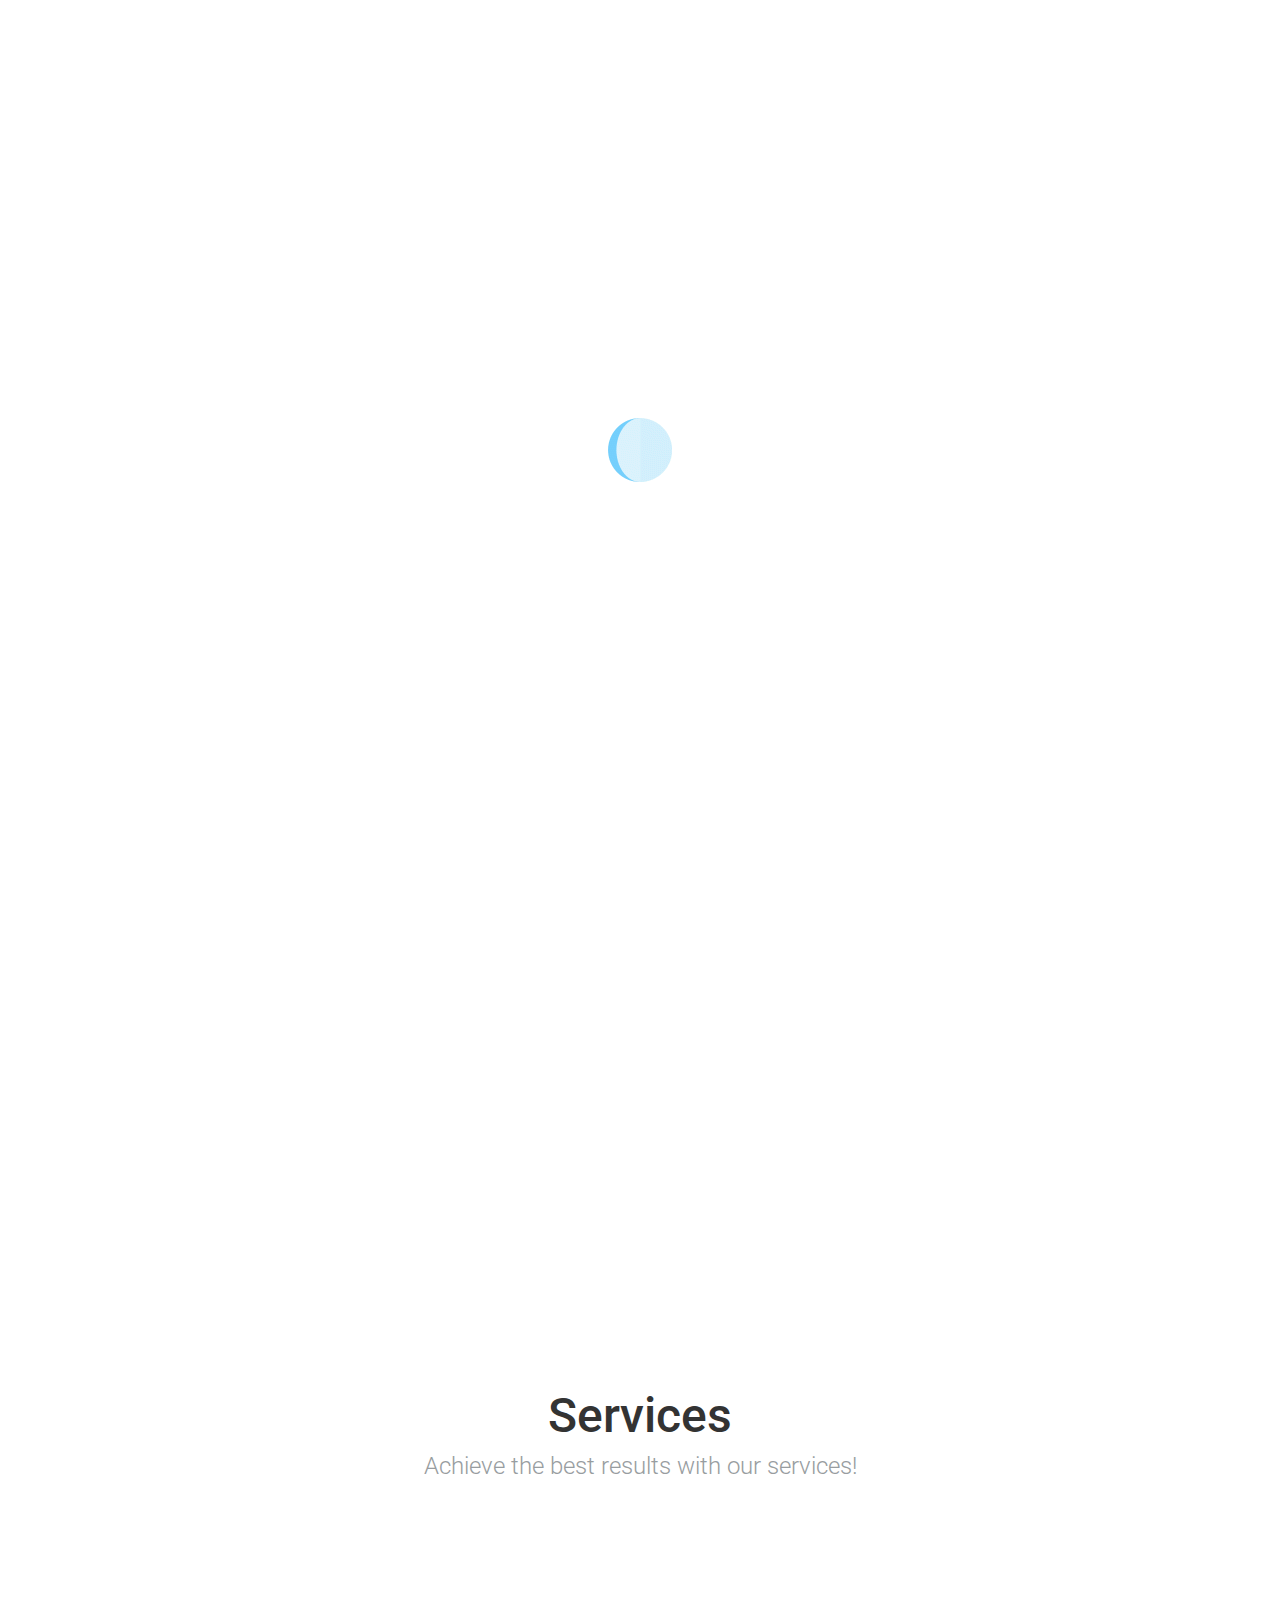
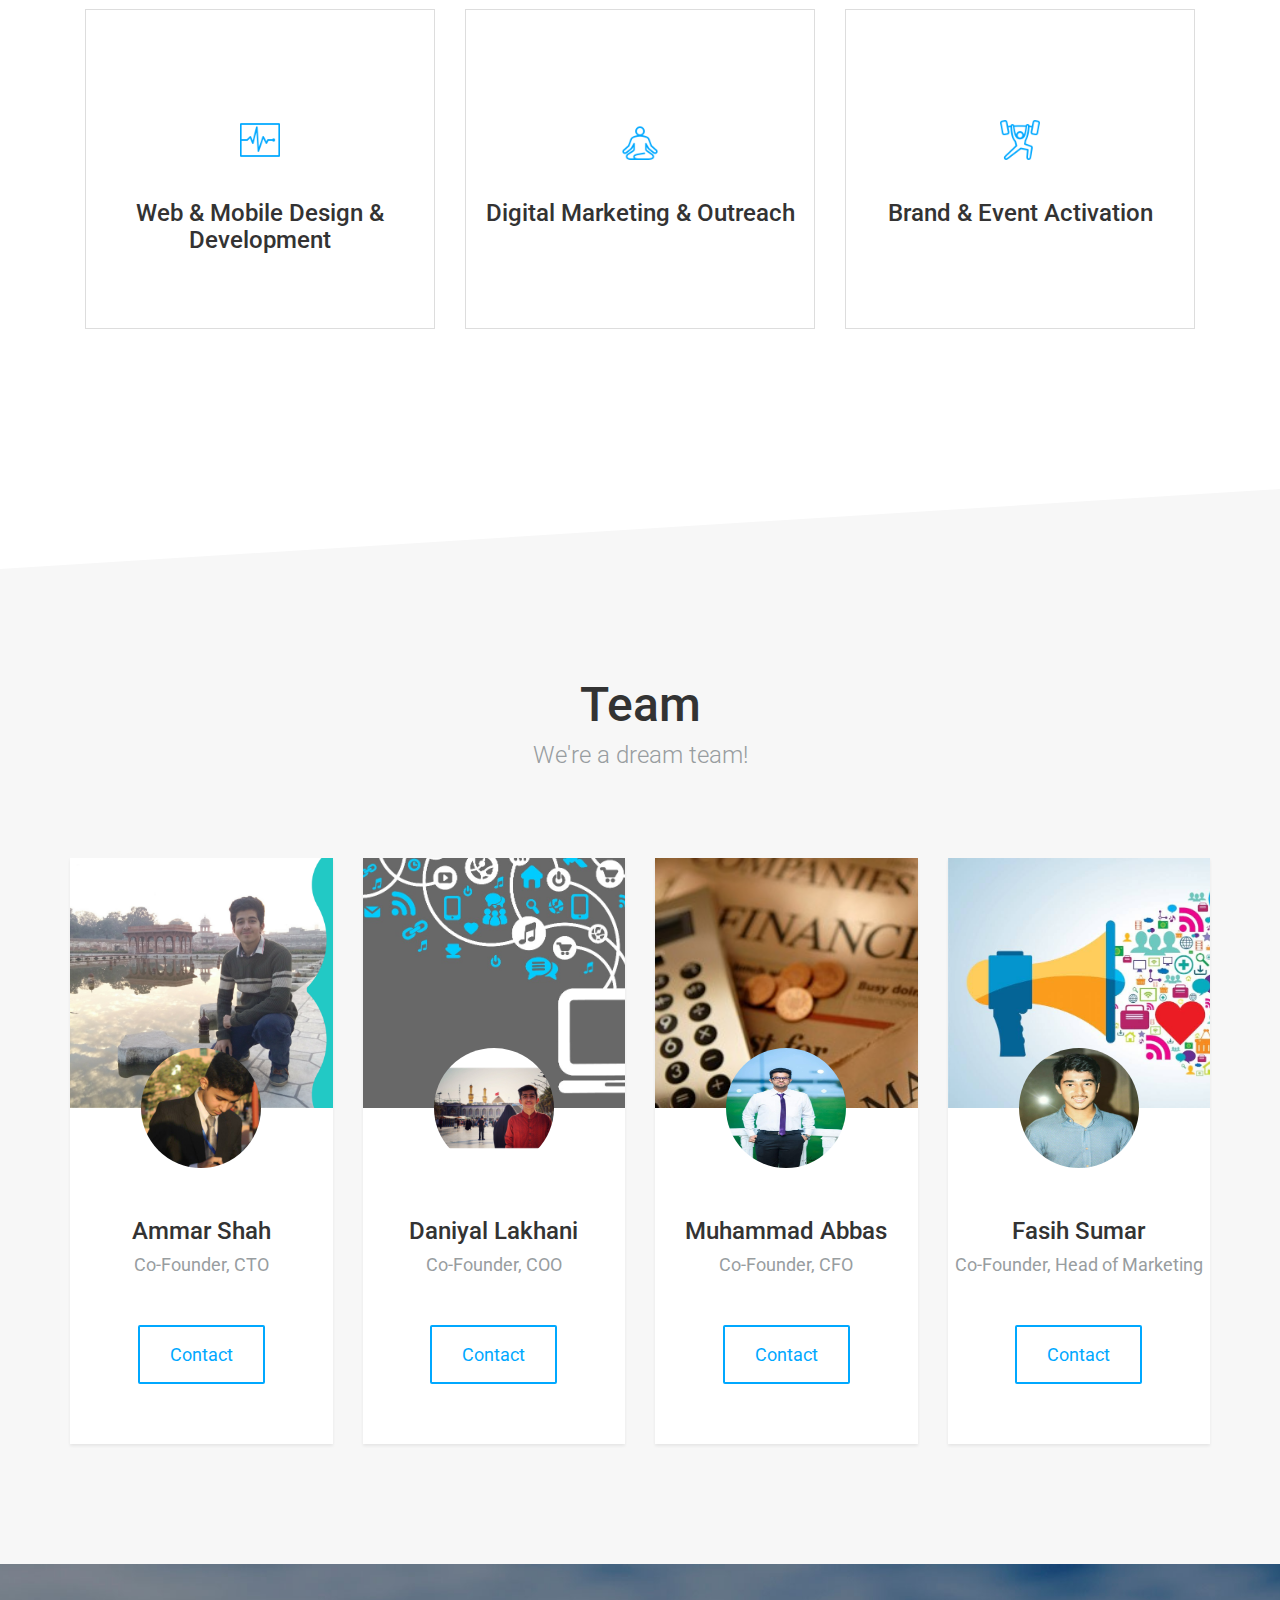
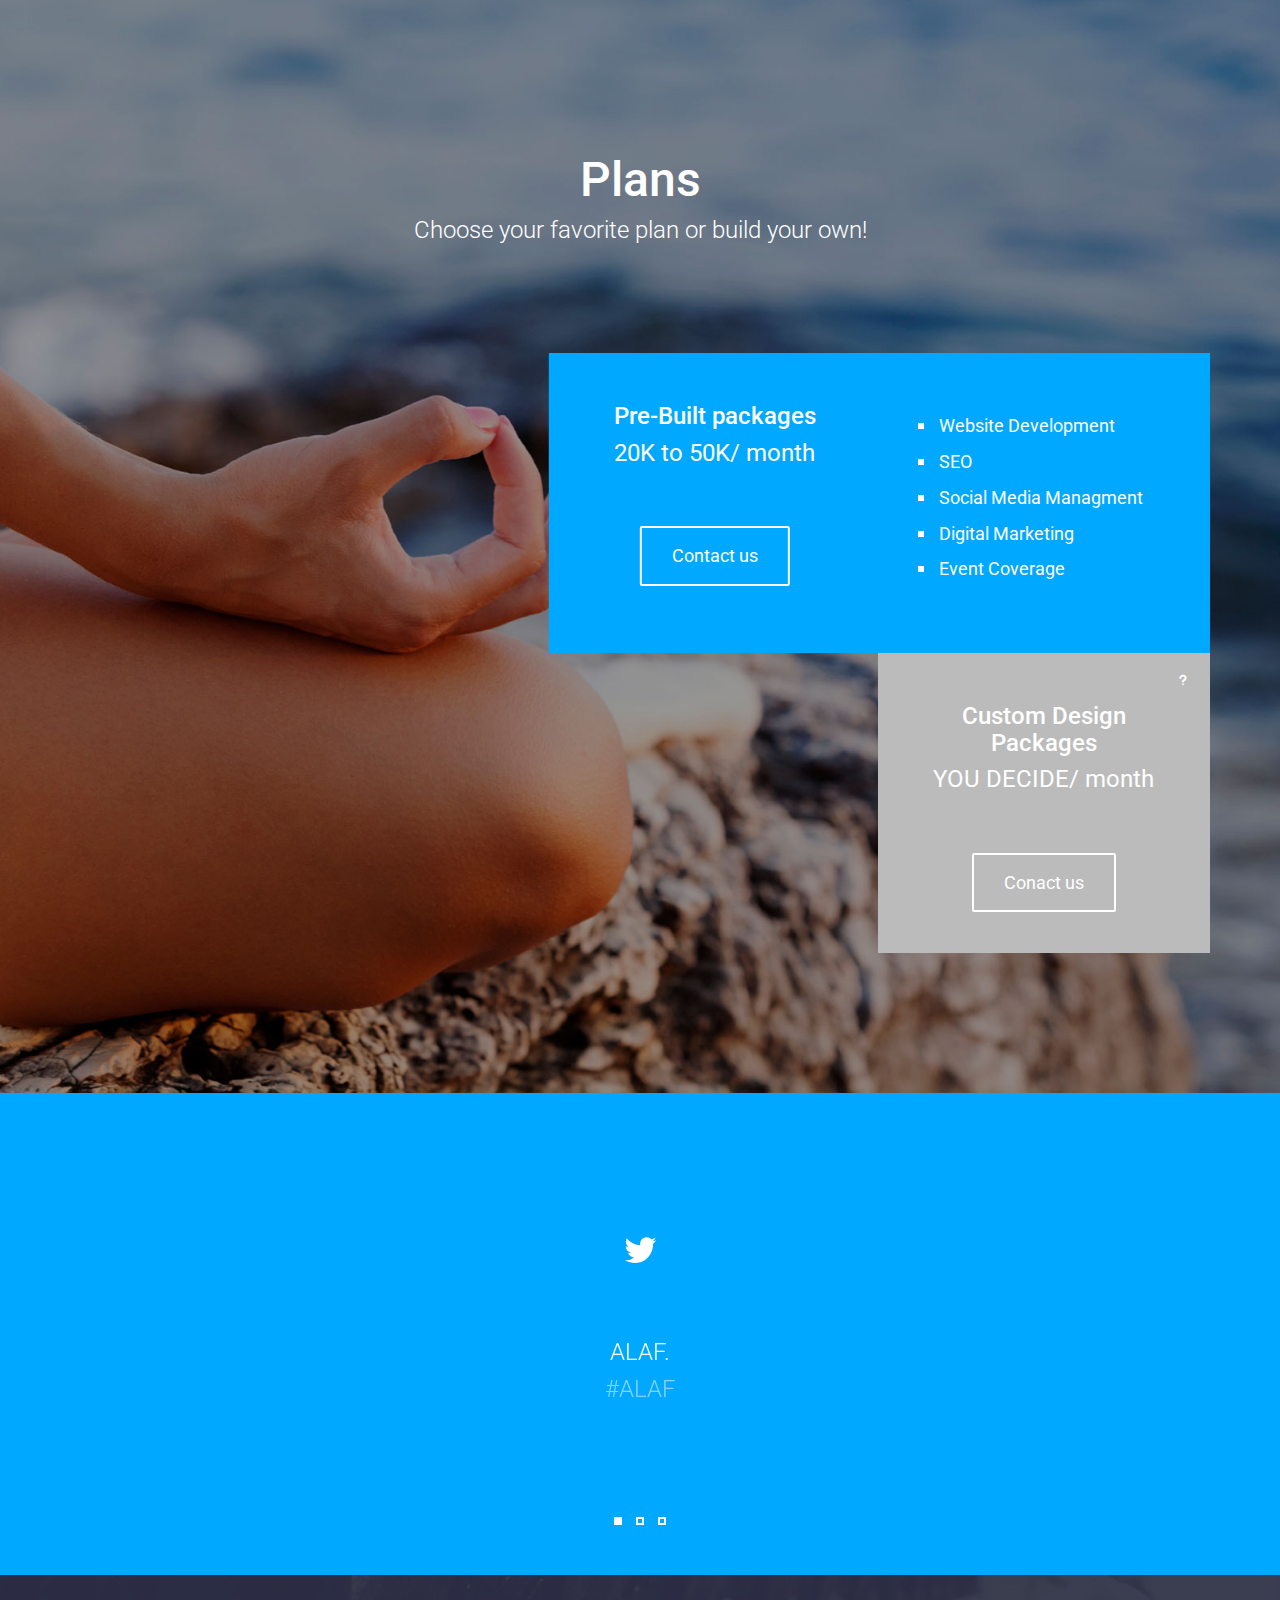
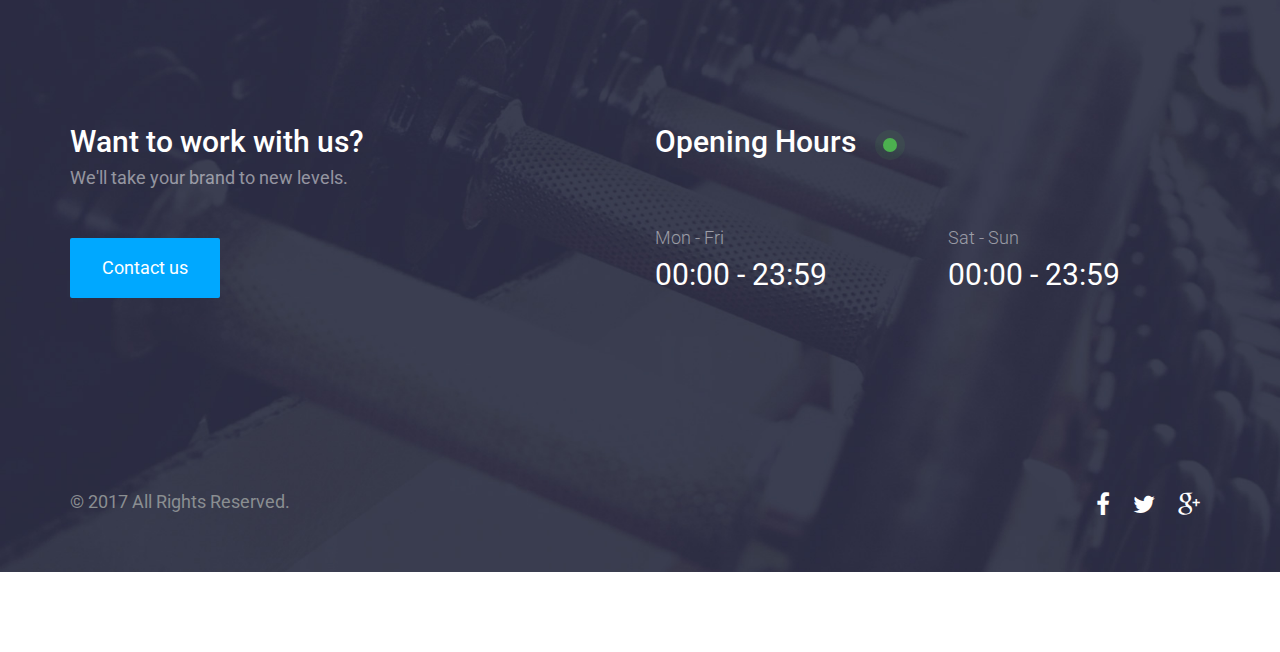
==== index.html @ 4c623945 "analytics" ====
<!DOCTYPE html>
<html lang="en">

<head>
	<meta charset="UTF-8">
	<meta http-equiv="X-UA-Compatible" content="IE=edge">
	<meta name="viewport" content="width=device-width, initial-scale=1">
	<title>ALAF Digital: Digital Media Agency based in Karachi</title>
	<meta name="description" content="ALAF Digital is a Digital Media Agency Based in Karachi Pakistan" />
	<meta name="keywords" content="ALAF, ALAF Digital, Digital Media Agency in Pakistan, Social Media Marketing, Digital Media Agency in Karachi" />
	<meta name="author" content="Ammar Shah from ALAF Digital" />
	<!-- Favicons (created with http://realfavicongenerator.net/)-->
	<link rel="apple-touch-icon" sizes="180x180" href="img/favicons/apple-touch-icon.png">
	<link rel="icon" type="image/png" sizes="32x32" href="img/favicons/favicon-32x32.png">
	<link rel="icon" type="image/png" sizes="16x16" href="img/favicons/favicon-16x16.png">
	<link rel="manifest" href="img/favicons/manifest.json">
	<link rel="mask-icon" href="img/favicons/safari-pinned-tab.svg" color="#5bbad5">
	<link rel="shortcut icon" href="img/favicons/favicon.ico">
	<meta name="msapplication-config" content="img/favicons/browserconfig.xml">
	<meta name="theme-color" content="#ffffff">
	<!-- Normalize -->
	<link rel="stylesheet" type="text/css" href="css/normalize.css">
	<!-- Bootstrap -->
	<link rel="stylesheet" type="text/css" href="css/bootstrap.css">
	<!-- Owl -->
	<link rel="stylesheet" type="text/css" href="css/owl.css">
	<!-- Animate.css -->
	<link rel="stylesheet" type="text/css" href="css/animate.css">
	<!-- Font Awesome -->
	<link rel="stylesheet" type="text/css" href="fonts/font-awesome-4.1.0/css/font-awesome.min.css">
	<!-- Elegant Icons -->
	<link rel="stylesheet" type="text/css" href="fonts/eleganticons/et-icons.css">
	<!-- Main style -->
	<link rel="stylesheet" type="text/css" href="css/cardio.css">
</head>

<body>
	<div class="preloader">
		<img src="img/loader.gif" alt="Preloader image">
	</div>
	<nav class="navbar">
		<div class="container">
			<!-- Brand and toggle get grouped for better mobile display -->
			<div class="navbar-header">
				<button type="button" class="navbar-toggle collapsed" data-toggle="collapse" data-target="#bs-example-navbar-collapse-1">
					<span class="sr-only">Toggle navigation</span>
					<span class="icon-bar"></span>
					<span class="icon-bar"></span>
					<span class="icon-bar"></span>
				</button>
				<a class="navbar-brand" href="index.html"><img class="logo" src="img/logo.png" data-active-url="img/logo-active.jpg" alt="ALAF Digital"></a>
			</div>
			<!-- Collect the nav links, forms, and other content for toggling -->
			<div class="collapse navbar-collapse" id="bs-example-navbar-collapse-1">
				<ul class="nav navbar-nav navbar-right main-nav">
					<li><a href="#intro">Intro</a></li>
					<li><a href="#services">Services</a></li>
					<li><a href="#team">Team</a></li>
					<li><a href="#pricing">Packages</a></li>
					<li><a href="#" data-toggle="modal" data-target="#modal1" class="btn btn-blue">Contact Us</a></li>
				</ul>
			</div>
			<!-- /.navbar-collapse -->
		</div>
		<!-- /.container-fluid -->
	</nav>
	<header id="intro">
		<div class="container">
			<div class="table">
				<div class="header-text">
					<div class="row">
						<div class="col-md-12 text-center">
							<h3 class="light white">ALAF Digital</h3>
							<h1 class="white typed">We'll take care of your brand.</h1>
							<span class="typed-cursor">|</span>
						</div>
					</div>
				</div>
			</div>
		</div>
	</header>
	<section>
		<div class="cut cut-top"></div>
		<div class="container">
			<div class="row intro-tables">
				<div class="col-md-4">
					<div class="intro-table intro-table-first">
						<h5 class="white heading">Things We Do</h5>
						<div class="owl-carousel owl-schedule bottom">
							<div class="item">
								<div class="schedule-row row">
									<div class="col-xs-6">
										<h5 class="regular white">Website Design</h5>
									</div>
									<div class="col-xs-6 text-right">
										<h5 class="white"><i class="fa fa-check" aria-hidden="true"></i></h5>
									</div>
								</div>
								<div class="schedule-row row">
									<div class="col-xs-6">
										<h5 class="regular white">App Design</h5>
									</div>
									<div class="col-xs-6 text-right">
										<h5 class="white"><i class="fa fa-check" aria-hidden="true"></i></h5>
									</div>
								</div>
								<div class="schedule-row row">
									<div class="col-xs-6">
										<h5 class="regular white">SEO</h5>
									</div>
									<div class="col-xs-6 text-right">
										<h5 class="white"><i class="fa fa-check" aria-hidden="true"></i></h5>
									</div>
								</div>
							</div>
							<div class="item">
								<div class="schedule-row row">
									<div class="col-xs-6">
										<h5 class="regular white">Brand Activation</h5>
									</div>
									<div class="col-xs-6 text-right">
										<h5 class="white"><i class="fa fa-check" aria-hidden="true"></i></h5>
									</div>
								</div>
								<div class="schedule-row row">
									<div class="col-xs-6">
										<h5 class="regular white">Digital Media Marketing</h5>
									</div>
									<div class="col-xs-6 text-right">
										<h5 class="white"><i class="fa fa-check" aria-hidden="true"></i></h5>
									</div>
								</div>
								<div class="schedule-row row">
									<div class="col-xs-6">
										<h5 class="regular white">Event Managment</h5>
									</div>
									<div class="col-xs-6 text-right">
										<h5 class="white"><i class="fa fa-check" aria-hidden="true"></i></h5>
									</div>
								</div>
							</div>
							<div class="item">
								<div class="schedule-row row">
									<div class="col-xs-6">
										<h5 class="regular white">Campaign Managment</h5>
									</div>
									<div class="col-xs-6 text-right">
										<h5 class="white"><i class="fa fa-check" aria-hidden="true"></i></h5>
									</div>
								</div>
								<div class="schedule-row row">
									<div class="col-xs-6">
										<h5 class="regular white">PR &amp; Outreach</h5>
									</div>
									<div class="col-xs-6 text-right">
										<h5 class="white"><i class="fa fa-check" aria-hidden="true"></i></h5>
									</div>
								</div>
								<div class="schedule-row row">
									<div class="col-xs-6">
										<h5 class="regular white">Media Services</h5>
									</div>
									<div class="col-xs-6 text-right">
										<h5 class="white"><i class="fa fa-check" aria-hidden="true"></i></h5>
									</div>
								</div>
							</div>
						</div>
					</div>
				</div>
				<div class="col-md-4">
					<div class="intro-table intro-table-hover">
						<h5 class="white heading hide-hover">Work with us</h5>
						<div class="bottom">
							<h4 class="white heading small-heading no-margin regular">Register Today</h4>
							<h4 class="white heading small-pt">Look at our offers</h4>
							<a href="#pricing" class="btn btn-white-fill expand">Offers</a>
						</div>
					</div>
				</div>
				<div class="col-md-4">
					<div class="intro-table intro-table-third">
						<h5 class="white heading">Happy Clients</h5>
						<div class="owl-testimonials bottom">
							<div class="item">
								<h4 class="white heading content">I couldn't be more happy with the results!</h4>
								<h5 class="white heading light author">Murtaza Paracha</h5>
							</div>
							<div class="item">
								<h4 class="white heading content">I can't believe how much better I feel!</h4>
								<h5 class="white heading light author">Murtaza Paracha</h5>
							</div>
							<div class="item">
								<h4 class="white heading content">Incredible transformation and I feel so healthy!</h4>
								<h5 class="white heading light author">Murtaza Paracha</h5>
							</div>
						</div>
					</div>
				</div>
			</div>
		</div>
	</section>
	<section id="services" class="section section-padded">
		<div class="container">
			<div class="row text-center title">
				<h2>Services</h2>
				<h4 class="light muted">Achieve the best results with our services!</h4>
			</div>
			<div class="row services">
				<div class="col-md-4">
					<div class="service">
						<div class="icon-holder">
							<img src="img/icons/heart-blue.png" alt="" class="icon">
						</div>
						<h4 class="heading">Web &amp; Mobile Design &amp; Development</h4>
						<p class="description">A elementum ligula lacus ac quam ultrices a scelerisque praesent vel suspendisse scelerisque a aenean hac montes.</p>
					</div>
				</div>
				<div class="col-md-4">
					<div class="service">
						<div class="icon-holder">
							<img src="img/icons/guru-blue.png" alt="" class="icon">
						</div>
						<h4 class="heading">Digital Marketing &amp; Outreach</h4>
						<p class="description">A elementum ligula lacus ac quam ultrices a scelerisque praesent vel suspendisse scelerisque a aenean hac montes.</p>
					</div>
				</div>
				<div class="col-md-4">
					<div class="service">
						<div class="icon-holder">
							<img src="img/icons/weight-blue.png" alt="" class="icon">
						</div>
						<h4 class="heading">Brand &amp; Event Activation</h4>
						<p class="description">A elementum ligula lacus ac quam ultrices a scelerisque praesent vel suspendisse scelerisque a aenean hac montes.</p>
					</div>
				</div>
			</div>
		</div>
		<div class="cut cut-bottom"></div>
	</section>
	<section id="team" class="section gray-bg">
		<div class="container">
			<div class="row title text-center">
				<h2 class="margin-top">Team</h2>
				<h4 class="light muted">We're a dream team!</h4>
			</div>
			<div class="row">
				<div class="col-md-3">
					<div class="team text-center">
						<div class="cover" style="background:url('img/team/ammarc.png'); background-size:cover;">
							<div class="overlay text-center">
								<h3 class="white">Talk Tech!</h3>
								<h5 class="light light-white">@AmmarAliShahK</h5>
							</div>
						</div>
						<img src="img/team/ammar.jpg" alt="Team Image" class="avatar">
						<div class="title">
							<h4>Ammar Shah</h4>
							<h5 class="muted regular">Co-Founder, CTO</h5>
						</div>
						<button data-toggle="modal" data-target="#modal1" class="btn btn-blue-fill">Contact</button>
					</div>
				</div>
				<div class="col-md-3">
					<div class="team text-center">
						<div class="cover" style="background:url('img/team/lakhanic.jpeg'); background-size:cover;">
							<div class="overlay text-center">
								<h3 class="white">Order is key</h3>
								<h5 class="light light-white">@lakhani.17</h5>
							</div>
						</div>
						<img src="img/team/lakhani.jpg" alt="Team Image" class="avatar">
						<div class="title">
							<h4>Daniyal Lakhani</h4>
							<h5 class="muted regular">Co-Founder, COO</h5>
						</div>
						<button data-toggle="modal" data-target="#modal1" class="btn btn-blue-fill">Contact</button>
					</div>
				</div>
				<div class="col-md-3">
					<div class="team text-center">
						<div class="cover" style="background:url('img/team/abbasc.jpeg'); background-size:cover;">
							<div class="overlay text-center">
								<h3 class="white">Your culture is your brand</h3>
								<h5 class="light light-white">@muhammad_abbas92</h5>
							</div>
						</div>
						<img src="img/team/abbas.jpg" alt="Team Image" class="avatar">
						<div class="title">
							<h4>Muhammad Abbas</h4>
							<h5 class="muted regular">Co-Founder, CFO</h5>
						</div>
						<a href="#" data-toggle="modal" data-target="#modal1" class="btn btn-blue-fill ripple">Contact</a>
					</div>
				</div>
				<div class="col-md-3">
					<div class="team text-center">
						<div class="cover" style="background:url('img/team/fasihc.jpeg'); background-size:cover;">
							<div class="overlay text-center">
								<h3 class="white">Play Social</h3>
								<h5 class="light light-white">@fasih.sumar90</h5>
							</div>
						</div>
						<img src="img/team/fasih.jpg" alt="Team Image" class="avatar">
						<div class="title">
							<h4>Fasih Sumar</h4>
							<h5 class="muted regular">Co-Founder, Head of Marketing</h5>
						</div>
						<a href="#" data-toggle="modal" data-target="#modal1" class="btn btn-blue-fill ripple">Contact</a>
					</div>
				</div>
			</div>
		</div>
	</section>
	<section id="pricing" class="section">
		<div class="container">
			<div class="row title text-center">
				<h2 class="margin-top white">Plans</h2>
				<h4 class="light white">Choose your favorite plan or build your own!</h4>
			</div>
			<div class="row no-margin">
				<div class="col-md-7 no-padding col-md-offset-5 pricings text-center">
					<div class="pricing">
						<div class="box-main active" data-img="img/pricing1.jpg">
							<h4 class="white">Pre-Built packages</h4>
							<h4 class="white regular light">20K to 50K<span class="small-font">/ month</span></h4>
							<a href="#" data-toggle="modal" data-target="#modal1" class="btn btn-white-fill">Contact us</a>
							<i class="info-icon icon_question"></i>
						</div>
						<div class="box-second active">
							<ul class="white-list text-left">
								<li>Website Development</li>
								<li>SEO</li>
								<li>Social Media Managment</li>
								<li>Digital Marketing</li>
								<li>Event Coverage</li>
							</ul>
						</div>
					</div>
					<div class="pricing">
						<div class="box-main" data-img="img/pricing2.jpg">
							<h4 class="white">Custom Design Packages</h4>
							<h4 class="white regular light">YOU DECIDE<span class="small-font">/ month</span></h4>
							<a href="#" data-toggle="modal" data-target="#modal1" class="btn btn-white-fill">Conact us</a>
							<i class="info-icon icon_question"></i>
						</div>
						<div class="box-second">
							<ul class="white-list text-left">
								<li>Choose what you want</li>
								<li>Additional services</li>
								<li>Set your own price</li>
								<li>Pay only for what you want</li>
								<li>Perofromance Reports</li>
							</ul>
						</div>
					</div>
				</div>
			</div>
		</div>
	</section>
	<section class="section section-padded blue-bg">
		<div class="container">
			<div class="row">
				<div class="col-md-8 col-md-offset-2">
					<div class="owl-twitter owl-carousel">
						<div class="item text-center">
							<i class="icon fa fa-twitter"></i>
							<h4 class="white light">ALAF.</h4>
							<h4 class="light-white light">#ALAF</h4>
						</div>
						<div class="item text-center">
							<i class="icon fa fa-twitter"></i>
							<h4 class="white light">ALAF.</h4>
							<h4 class="light-white light">#ALAF</h4>
						</div>
						<div class="item text-center">
							<i class="icon fa fa-twitter"></i>
							<h4 class="white light">ALAF.</h4>
							<h4 class="light-white light">#ALAF</h4>
						</div>
					</div>
				</div>
			</div>
		</div>
	</section>
	<div class="modal fade" id="modal1" tabindex="-1" role="dialog" aria-labelledby="myModalLabel" aria-hidden="true">
		<div class="modal-dialog">
			<div class="modal-content modal-popup">
				<a href="#" class="close-link"><i class="icon_close_alt2"></i></a>
				<h3 class="white">Sign Up</h3>
				<form action="" class="popup-form">
					<input type="text" class="form-control form-white" placeholder="Full Name">
					<input type="text" class="form-control form-white" placeholder="Email Address">
					<div class="dropdown">
						<button id="dLabel" class="form-control form-white dropdown" type="button" data-toggle="dropdown" aria-haspopup="true" aria-expanded="false">
							Pricing Plan
						</button>
						<ul class="dropdown-menu animated fadeIn" role="menu" aria-labelledby="dLabel">
							<li class="animated lightSpeedIn"><a href="#">1 month membership ($150)</a></li>
							<li class="animated lightSpeedIn"><a href="#">3 month membership ($350)</a></li>
							<li class="animated lightSpeedIn"><a href="#">1 year membership ($1000)</a></li>
							<li class="animated lightSpeedIn"><a href="#">Free trial class</a></li>
						</ul>
					</div>
					<div class="checkbox-holder text-left">
						<div class="checkbox">
							<input type="checkbox" value="None" id="squaredOne" name="check" />
							<label for="squaredOne"><span>I Agree to the <strong>Terms &amp; Conditions</strong></span></label>
						</div>
					</div>
					<button type="submit" class="btn btn-submit">Submit</button>
				</form>
			</div>
		</div>
	</div>
	<footer>
		<div class="container">
			<div class="row">
				<div class="col-sm-6 text-center-mobile">
					<h3 class="white">Want to work with us?</h3>
					<h5 class="light regular light-white">We'll take your brand to new levels.</h5>
					<a href="#" class="btn btn-blue ripple trial-button">Contact us</a>
				</div>
				<div class="col-sm-6 text-center-mobile">
					<h3 class="white">Opening Hours <span class="open-blink"></span></h3>
					<div class="row opening-hours">
						<div class="col-sm-6 text-center-mobile">
							<h5 class="light-white light">Mon - Fri</h5>
							<h3 class="regular white">00:00 - 23:59</h3>
						</div>
						<div class="col-sm-6 text-center-mobile">
							<h5 class="light-white light">Sat - Sun</h5>
							<h3 class="regular white">00:00 - 23:59</h3>
						</div>
					</div>
				</div>
			</div>
			<div class="row bottom-footer text-center-mobile">
				<div class="col-sm-8">
					<p>&copy; 2017 All Rights Reserved.
				</div>
				<div class="col-sm-4 text-right text-center-mobile">
					<ul class="social-footer">
						<li><a href="#"><i class="fa fa-facebook"></i></a></li>
						<li><a href="#"><i class="fa fa-twitter"></i></a></li>
						<li><a href="#"><i class="fa fa-google-plus"></i></a></li>
					</ul>
				</div>
			</div>
		</div>
	</footer>
	<!-- Holder for mobile navigation -->
	<div class="mobile-nav">
		<ul>
		</ul>
		<a href="#" class="close-link"><i class="arrow_up"></i></a>
	</div>
	<!-- Scripts -->
	<script src="js/jquery-1.11.1.min.js"></script>
	<script src="js/owl.carousel.min.js"></script>
	<script src="js/bootstrap.min.js"></script>
	<script src="js/wow.min.js"></script>
	<script src="js/typewriter.js"></script>
	<script src="js/jquery.onepagenav.js"></script>
	<script src="js/main.js"></script>
	<script>
  (function(i,s,o,g,r,a,m){i['GoogleAnalyticsObject']=r;i[r]=i[r]||function(){
  (i[r].q=i[r].q||[]).push(arguments)},i[r].l=1*new Date();a=s.createElement(o),
  m=s.getElementsByTagName(o)[0];a.async=1;a.src=g;m.parentNode.insertBefore(a,m)
  })(window,document,'script','https://www.google-analytics.com/analytics.js','ga');

  ga('create', 'UA-69248838-2', 'auto');
  ga('send', 'pageview');

</script>
</body>

</html>
---- fonts/eleganticons/et-icons.css ----
@font-face {
	font-family: 'ElegantIcons';
	src:url('ElegantIcons.eot');
	src:url('ElegantIcons.eot?#iefix') format('embedded-opentype'),
		url('ElegantIcons.woff') format('woff'),
		url('ElegantIcons.ttf') format('truetype'),
		url('ElegantIcons.svg#ElegantIcons') format('svg');
	font-weight: normal;
	font-style: normal;
}

/* Use the following CSS code if you want to use data attributes for inserting your icons */
[data-icon]:before {
	font-family: 'ElegantIcons';
	content: attr(data-icon);
	speak: none;
	font-weight: normal;
	font-variant: normal;
	text-transform: none;
	line-height: 1;
	-webkit-font-smoothing: antialiased;
	-moz-osx-font-smoothing: grayscale;
}

/* Use the following CSS code if you want to have a class per icon */
/*
Instead of a list of all class selectors,
you can use the generic selector below, but it's slower:
[class*="your-class-prefix"] {
*/
.arrow_up, .arrow_down, .arrow_left, .arrow_right, .arrow_left-up, .arrow_right-up, .arrow_right-down, .arrow_left-down, .arrow-up-down, .arrow_up-down_alt, .arrow_left-right_alt, .arrow_left-right, .arrow_expand_alt2, .arrow_expand_alt, .arrow_condense, .arrow_expand, .arrow_move, .arrow_carrot-up, .arrow_carrot-down, .arrow_carrot-left, .arrow_carrot-right, .arrow_carrot-2up, .arrow_carrot-2down, .arrow_carrot-2left, .arrow_carrot-2right, .arrow_carrot-up_alt2, .arrow_carrot-down_alt2, .arrow_carrot-left_alt2, .arrow_carrot-right_alt2, .arrow_carrot-2up_alt2, .arrow_carrot-2down_alt2, .arrow_carrot-2left_alt2, .arrow_carrot-2right_alt2, .arrow_triangle-up, .arrow_triangle-down, .arrow_triangle-left, .arrow_triangle-right, .arrow_triangle-up_alt2, .arrow_triangle-down_alt2, .arrow_triangle-left_alt2, .arrow_triangle-right_alt2, .arrow_back, .icon_minus-06, .icon_plus, .icon_close, .icon_check, .icon_minus_alt2, .icon_plus_alt2, .icon_close_alt2, .icon_check_alt2, .icon_zoom-out_alt, .icon_zoom-in_alt, .icon_search, .icon_box-empty, .icon_box-selected, .icon_minus-box, .icon_plus-box, .icon_box-checked, .icon_circle-empty, .icon_circle-slelected, .icon_stop_alt2, .icon_stop, .icon_pause_alt2, .icon_pause, .icon_menu, .icon_menu-square_alt2, .icon_menu-circle_alt2, .icon_ul, .icon_ol, .icon_adjust-horiz, .icon_adjust-vert, .icon_document_alt, .icon_documents_alt, .icon_pencil, .icon_pencil-edit_alt, .icon_pencil-edit, .icon_folder-alt, .icon_folder-open_alt, .icon_folder-add_alt, .icon_info_alt, .icon_error-oct_alt, .icon_error-circle_alt, .icon_error-triangle_alt, .icon_question_alt2, .icon_question, .icon_comment_alt, .icon_chat_alt, .icon_vol-mute_alt, .icon_volume-low_alt, .icon_volume-high_alt, .icon_quotations, .icon_quotations_alt2, .icon_clock_alt, .icon_lock_alt, .icon_lock-open_alt, .icon_key_alt, .icon_cloud_alt, .icon_cloud-upload_alt, .icon_cloud-download_alt, .icon_image, .icon_images, .icon_lightbulb_alt, .icon_gift_alt, .icon_house_alt, .icon_genius, .icon_mobile, .icon_tablet, .icon_laptop, .icon_desktop, .icon_camera_alt, .icon_mail_alt, .icon_cone_alt, .icon_ribbon_alt, .icon_bag_alt, .icon_creditcard, .icon_cart_alt, .icon_paperclip, .icon_tag_alt, .icon_tags_alt, .icon_trash_alt, .icon_cursor_alt, .icon_mic_alt, .icon_compass_alt, .icon_pin_alt, .icon_pushpin_alt, .icon_map_alt, .icon_drawer_alt, .icon_toolbox_alt, .icon_book_alt, .icon_calendar, .icon_film, .icon_table, .icon_contacts_alt, .icon_headphones, .icon_lifesaver, .icon_piechart, .icon_refresh, .icon_link_alt, .icon_link, .icon_loading, .icon_blocked, .icon_archive_alt, .icon_heart_alt, .icon_star_alt, .icon_star-half_alt, .icon_star, .icon_star-half, .icon_tools, .icon_tool, .icon_cog, .icon_cogs, .arrow_up_alt, .arrow_down_alt, .arrow_left_alt, .arrow_right_alt, .arrow_left-up_alt, .arrow_right-up_alt, .arrow_right-down_alt, .arrow_left-down_alt, .arrow_condense_alt, .arrow_expand_alt3, .arrow_carrot_up_alt, .arrow_carrot-down_alt, .arrow_carrot-left_alt, .arrow_carrot-right_alt, .arrow_carrot-2up_alt, .arrow_carrot-2dwnn_alt, .arrow_carrot-2left_alt, .arrow_carrot-2right_alt, .arrow_triangle-up_alt, .arrow_triangle-down_alt, .arrow_triangle-left_alt, .arrow_triangle-right_alt, .icon_minus_alt, .icon_plus_alt, .icon_close_alt, .icon_check_alt, .icon_zoom-out, .icon_zoom-in, .icon_stop_alt, .icon_menu-square_alt, .icon_menu-circle_alt, .icon_document, .icon_documents, .icon_pencil_alt, .icon_folder, .icon_folder-open, .icon_folder-add, .icon_folder_upload, .icon_folder_download, .icon_info, .icon_error-circle, .icon_error-oct, .icon_error-triangle, .icon_question_alt, .icon_comment, .icon_chat, .icon_vol-mute, .icon_volume-low, .icon_volume-high, .icon_quotations_alt, .icon_clock, .icon_lock, .icon_lock-open, .icon_key, .icon_cloud, .icon_cloud-upload, .icon_cloud-download, .icon_lightbulb, .icon_gift, .icon_house, .icon_camera, .icon_mail, .icon_cone, .icon_ribbon, .icon_bag, .icon_cart, .icon_tag, .icon_tags, .icon_trash, .icon_cursor, .icon_mic, .icon_compass, .icon_pin, .icon_pushpin, .icon_map, .icon_drawer, .icon_toolbox, .icon_book, .icon_contacts, .icon_archive, .icon_heart, .icon_profile, .icon_group, .icon_grid-2x2, .icon_grid-3x3, .icon_music, .icon_pause_alt, .icon_phone, .icon_upload, .icon_download, .social_facebook, .social_twitter, .social_pinterest, .social_googleplus, .social_tumblr, .social_tumbleupon, .social_wordpress, .social_instagram, .social_dribbble, .social_vimeo, .social_linkedin, .social_rss, .social_deviantart, .social_share, .social_myspace, .social_skype, .social_youtube, .social_picassa, .social_googledrive, .social_flickr, .social_blogger, .social_spotify, .social_delicious, .social_facebook_circle, .social_twitter_circle, .social_pinterest_circle, .social_googleplus_circle, .social_tumblr_circle, .social_stumbleupon_circle, .social_wordpress_circle, .social_instagram_circle, .social_dribbble_circle, .social_vimeo_circle, .social_linkedin_circle, .social_rss_circle, .social_deviantart_circle, .social_share_circle, .social_myspace_circle, .social_skype_circle, .social_youtube_circle, .social_picassa_circle, .social_googledrive_alt2, .social_flickr_circle, .social_blogger_circle, .social_spotify_circle, .social_delicious_circle, .social_facebook_square, .social_twitter_square, .social_pinterest_square, .social_googleplus_square, .social_tumblr_square, .social_stumbleupon_square, .social_wordpress_square, .social_instagram_square, .social_dribbble_square, .social_vimeo_square, .social_linkedin_square, .social_rss_square, .social_deviantart_square, .social_share_square, .social_myspace_square, .social_skype_square, .social_youtube_square, .social_picassa_square, .social_googledrive_square, .social_flickr_square, .social_blogger_square, .social_spotify_square, .social_delicious_square, .icon_printer, .icon_calulator, .icon_building, .icon_floppy, .icon_drive, .icon_search-2, .icon_id, .icon_id-2, .icon_puzzle, .icon_like, .icon_dislike, .icon_mug, .icon_currency, .icon_wallet, .icon_pens, .icon_easel, .icon_flowchart, .icon_datareport, .icon_briefcase, .icon_shield, .icon_percent, .icon_globe, .icon_globe-2, .icon_target, .icon_hourglass, .icon_balance, .icon_rook, .icon_printer-alt, .icon_calculator_alt, .icon_building_alt, .icon_floppy_alt, .icon_drive_alt, .icon_search_alt, .icon_id_alt, .icon_id-2_alt, .icon_puzzle_alt, .icon_like_alt, .icon_dislike_alt, .icon_mug_alt, .icon_currency_alt, .icon_wallet_alt, .icon_pens_alt, .icon_easel_alt, .icon_flowchart_alt, .icon_datareport_alt, .icon_briefcase_alt, .icon_shield_alt, .icon_percent_alt, .icon_globe_alt, .icon_clipboard {
	font-family: 'ElegantIcons';
	speak: none;
	font-style: normal;
	font-weight: normal;
	font-variant: normal;
	text-transform: none;
	line-height: 1;
	-webkit-font-smoothing: antialiased;
}
.arrow_up:before {
	content: "\21";
}
.arrow_down:before {
	content: "\22";
}
.arrow_left:before {
	content: "\23";
}
.arrow_right:before {
	content: "\24";
}
.arrow_left-up:before {
	content: "\25";
}
.arrow_right-up:before {
	content: "\26";
}
.arrow_right-down:before {
	content: "\27";
}
.arrow_left-down:before {
	content: "\28";
}
.arrow-up-down:before {
	content: "\29";
}
.arrow_up-down_alt:before {
	content: "\2a";
}
.arrow_left-right_alt:before {
	content: "\2b";
}
.arrow_left-right:before {
	content: "\2c";
}
.arrow_expand_alt2:before {
	content: "\2d";
}
.arrow_expand_alt:before {
	content: "\2e";
}
.arrow_condense:before {
	content: "\2f";
}
.arrow_expand:before {
	content: "\30";
}
.arrow_move:before {
	content: "\31";
}
.arrow_carrot-up:before {
	content: "\32";
}
.arrow_carrot-down:before {
	content: "\33";
}
.arrow_carrot-left:before {
	content: "\34";
}
.arrow_carrot-right:before {
	content: "\35";
}
.arrow_carrot-2up:before {
	content: "\36";
}
.arrow_carrot-2down:before {
	content: "\37";
}
.arrow_carrot-2left:before {
	content: "\38";
}
.arrow_carrot-2right:before {
	content: "\39";
}
.arrow_carrot-up_alt2:before {
	content: "\3a";
}
.arrow_carrot-down_alt2:before {
	content: "\3b";
}
.arrow_carrot-left_alt2:before {
	content: "\3c";
}
.arrow_carrot-right_alt2:before {
	content: "\3d";
}
.arrow_carrot-2up_alt2:before {
	content: "\3e";
}
.arrow_carrot-2down_alt2:before {
	content: "\3f";
}
.arrow_carrot-2left_alt2:before {
	content: "\40";
}
.arrow_carrot-2right_alt2:before {
	content: "\41";
}
.arrow_triangle-up:before {
	content: "\42";
}
.arrow_triangle-down:before {
	content: "\43";
}
.arrow_triangle-left:before {
	content: "\44";
}
.arrow_triangle-right:before {
	content: "\45";
}
.arrow_triangle-up_alt2:before {
	content: "\46";
}
.arrow_triangle-down_alt2:before {
	content: "\47";
}
.arrow_triangle-left_alt2:before {
	content: "\48";
}
.arrow_triangle-right_alt2:before {
	content: "\49";
}
.arrow_back:before {
	content: "\4a";
}
.icon_minus-06:before {
	content: "\4b";
}
.icon_plus:before {
	content: "\4c";
}
.icon_close:before {
	content: "\4d";
}
.icon_check:before {
	content: "\4e";
}
.icon_minus_alt2:before {
	content: "\4f";
}
.icon_plus_alt2:before {
	content: "\50";
}
.icon_close_alt2:before {
	content: "\51";
}
.icon_check_alt2:before {
	content: "\52";
}
.icon_zoom-out_alt:before {
	content: "\53";
}
.icon_zoom-in_alt:before {
	content: "\54";
}
.icon_search:before {
	content: "\55";
}
.icon_box-empty:before {
	content: "\56";
}
.icon_box-selected:before {
	content: "\57";
}
.icon_minus-box:before {
	content: "\58";
}
.icon_plus-box:before {
	content: "\59";
}
.icon_box-checked:before {
	content: "\5a";
}
.icon_circle-empty:before {
	content: "\5b";
}
.icon_circle-slelected:before {
	content: "\5c";
}
.icon_stop_alt2:before {
	content: "\5d";
}
.icon_stop:before {
	content: "\5e";
}
.icon_pause_alt2:before {
	content: "\5f";
}
.icon_pause:before {
	content: "\60";
}
.icon_menu:before {
	content: "\61";
}
.icon_menu-square_alt2:before {
	content: "\62";
}
.icon_menu-circle_alt2:before {
	content: "\63";
}
.icon_ul:before {
	content: "\64";
}
.icon_ol:before {
	content: "\65";
}
.icon_adjust-horiz:before {
	content: "\66";
}
.icon_adjust-vert:before {
	content: "\67";
}
.icon_document_alt:before {
	content: "\68";
}
.icon_documents_alt:before {
	content: "\69";
}
.icon_pencil:before {
	content: "\6a";
}
.icon_pencil-edit_alt:before {
	content: "\6b";
}
.icon_pencil-edit:before {
	content: "\6c";
}
.icon_folder-alt:before {
	content: "\6d";
}
.icon_folder-open_alt:before {
	content: "\6e";
}
.icon_folder-add_alt:before {
	content: "\6f";
}
.icon_info_alt:before {
	content: "\70";
}
.icon_error-oct_alt:before {
	content: "\71";
}
.icon_error-circle_alt:before {
	content: "\72";
}
.icon_error-triangle_alt:before {
	content: "\73";
}
.icon_question_alt2:before {
	content: "\74";
}
.icon_question:before {
	content: "\75";
}
.icon_comment_alt:before {
	content: "\76";
}
.icon_chat_alt:before {
	content: "\77";
}
.icon_vol-mute_alt:before {
	content: "\78";
}
.icon_volume-low_alt:before {
	content: "\79";
}
.icon_volume-high_alt:before {
	content: "\7a";
}
.icon_quotations:before {
	content: "\7b";
}
.icon_quotations_alt2:before {
	content: "\7c";
}
.icon_clock_alt:before {
	content: "\7d";
}
.icon_lock_alt:before {
	content: "\7e";
}
.icon_lock-open_alt:before {
	content: "\e000";
}
.icon_key_alt:before {
	content: "\e001";
}
.icon_cloud_alt:before {
	content: "\e002";
}
.icon_cloud-upload_alt:before {
	content: "\e003";
}
.icon_cloud-download_alt:before {
	content: "\e004";
}
.icon_image:before {
	content: "\e005";
}
.icon_images:before {
	content: "\e006";
}
.icon_lightbulb_alt:before {
	content: "\e007";
}
.icon_gift_alt:before {
	content: "\e008";
}
.icon_house_alt:before {
	content: "\e009";
}
.icon_genius:before {
	content: "\e00a";
}
.icon_mobile:before {
	content: "\e00b";
}
.icon_tablet:before {
	content: "\e00c";
}
.icon_laptop:before {
	content: "\e00d";
}
.icon_desktop:before {
	content: "\e00e";
}
.icon_camera_alt:before {
	content: "\e00f";
}
.icon_mail_alt:before {
	content: "\e010";
}
.icon_cone_alt:before {
	content: "\e011";
}
.icon_ribbon_alt:before {
	content: "\e012";
}
.icon_bag_alt:before {
	content: "\e013";
}
.icon_creditcard:before {
	content: "\e014";
}
.icon_cart_alt:before {
	content: "\e015";
}
.icon_paperclip:before {
	content: "\e016";
}
.icon_tag_alt:before {
	content: "\e017";
}
.icon_tags_alt:before {
	content: "\e018";
}
.icon_trash_alt:before {
	content: "\e019";
}
.icon_cursor_alt:before {
	content: "\e01a";
}
.icon_mic_alt:before {
	content: "\e01b";
}
.icon_compass_alt:before {
	content: "\e01c";
}
.icon_pin_alt:before {
	content: "\e01d";
}
.icon_pushpin_alt:before {
	content: "\e01e";
}
.icon_map_alt:before {
	content: "\e01f";
}
.icon_drawer_alt:before {
	content: "\e020";
}
.icon_toolbox_alt:before {
	content: "\e021";
}
.icon_book_alt:before {
	content: "\e022";
}
.icon_calendar:before {
	content: "\e023";
}
.icon_film:before {
	content: "\e024";
}
.icon_table:before {
	content: "\e025";
}
.icon_contacts_alt:before {
	content: "\e026";
}
.icon_headphones:before {
	content: "\e027";
}
.icon_lifesaver:before {
	content: "\e028";
}
.icon_piechart:before {
	content: "\e029";
}
.icon_refresh:before {
	content: "\e02a";
}
.icon_link_alt:before {
	content: "\e02b";
}
.icon_link:before {
	content: "\e02c";
}
.icon_loading:before {
	content: "\e02d";
}
.icon_blocked:before {
	content: "\e02e";
}
.icon_archive_alt:before {
	content: "\e02f";
}
.icon_heart_alt:before {
	content: "\e030";
}
.icon_star_alt:before {
	content: "\e031";
}
.icon_star-half_alt:before {
	content: "\e032";
}
.icon_star:before {
	content: "\e033";
}
.icon_star-half:before {
	content: "\e034";
}
.icon_tools:before {
	content: "\e035";
}
.icon_tool:before {
	content: "\e036";
}
.icon_cog:before {
	content: "\e037";
}
.icon_cogs:before {
	content: "\e038";
}
.arrow_up_alt:before {
	content: "\e039";
}
.arrow_down_alt:before {
	content: "\e03a";
}
.arrow_left_alt:before {
	content: "\e03b";
}
.arrow_right_alt:before {
	content: "\e03c";
}
.arrow_left-up_alt:before {
	content: "\e03d";
}
.arrow_right-up_alt:before {
	content: "\e03e";
}
.arrow_right-down_alt:before {
	content: "\e03f";
}
.arrow_left-down_alt:before {
	content: "\e040";
}
.arrow_condense_alt:before {
	content: "\e041";
}
.arrow_expand_alt3:before {
	content: "\e042";
}
.arrow_carrot_up_alt:before {
	content: "\e043";
}
.arrow_carrot-down_alt:before {
	content: "\e044";
}
.arrow_carrot-left_alt:before {
	content: "\e045";
}
.arrow_carrot-right_alt:before {
	content: "\e046";
}
.arrow_carrot-2up_alt:before {
	content: "\e047";
}
.arrow_carrot-2dwnn_alt:before {
	content: "\e048";
}
.arrow_carrot-2left_alt:before {
	content: "\e049";
}
.arrow_carrot-2right_alt:before {
	content: "\e04a";
}
.arrow_triangle-up_alt:before {
	content: "\e04b";
}
.arrow_triangle-down_alt:before {
	content: "\e04c";
}
.arrow_triangle-left_alt:before {
	content: "\e04d";
}
.arrow_triangle-right_alt:before {
	content: "\e04e";
}
.icon_minus_alt:before {
	content: "\e04f";
}
.icon_plus_alt:before {
	content: "\e050";
}
.icon_close_alt:before {
	content: "\e051";
}
.icon_check_alt:before {
	content: "\e052";
}
.icon_zoom-out:before {
	content: "\e053";
}
.icon_zoom-in:before {
	content: "\e054";
}
.icon_stop_alt:before {
	content: "\e055";
}
.icon_menu-square_alt:before {
	content: "\e056";
}
.icon_menu-circle_alt:before {
	content: "\e057";
}
.icon_document:before {
	content: "\e058";
}
.icon_documents:before {
	content: "\e059";
}
.icon_pencil_alt:before {
	content: "\e05a";
}
.icon_folder:before {
	content: "\e05b";
}
.icon_folder-open:before {
	content: "\e05c";
}
.icon_folder-add:before {
	content: "\e05d";
}
.icon_folder_upload:before {
	content: "\e05e";
}
.icon_folder_download:before {
	content: "\e05f";
}
.icon_info:before {
	content: "\e060";
}
.icon_error-circle:before {
	content: "\e061";
}
.icon_error-oct:before {
	content: "\e062";
}
.icon_error-triangle:before {
	content: "\e063";
}
.icon_question_alt:before {
	content: "\e064";
}
.icon_comment:before {
	content: "\e065";
}
.icon_chat:before {
	content: "\e066";
}
.icon_vol-mute:before {
	content: "\e067";
}
.icon_volume-low:before {
	content: "\e068";
}
.icon_volume-high:before {
	content: "\e069";
}
.icon_quotations_alt:before {
	content: "\e06a";
}
.icon_clock:before {
	content: "\e06b";
}
.icon_lock:before {
	content: "\e06c";
}
.icon_lock-open:before {
	content: "\e06d";
}
.icon_key:before {
	content: "\e06e";
}
.icon_cloud:before {
	content: "\e06f";
}
.icon_cloud-upload:before {
	content: "\e070";
}
.icon_cloud-download:before {
	content: "\e071";
}
.icon_lightbulb:before {
	content: "\e072";
}
.icon_gift:before {
	content: "\e073";
}
.icon_house:before {
	content: "\e074";
}
.icon_camera:before {
	content: "\e075";
}
.icon_mail:before {
	content: "\e076";
}
.icon_cone:before {
	content: "\e077";
}
.icon_ribbon:before {
	content: "\e078";
}
.icon_bag:before {
	content: "\e079";
}
.icon_cart:before {
	content: "\e07a";
}
.icon_tag:before {
	content: "\e07b";
}
.icon_tags:before {
	content: "\e07c";
}
.icon_trash:before {
	content: "\e07d";
}
.icon_cursor:before {
	content: "\e07e";
}
.icon_mic:before {
	content: "\e07f";
}
.icon_compass:before {
	content: "\e080";
}
.icon_pin:before {
	content: "\e081";
}
.icon_pushpin:before {
	content: "\e082";
}
.icon_map:before {
	content: "\e083";
}
.icon_drawer:before {
	content: "\e084";
}
.icon_toolbox:before {
	content: "\e085";
}
.icon_book:before {
	content: "\e086";
}
.icon_contacts:before {
	content: "\e087";
}
.icon_archive:before {
	content: "\e088";
}
.icon_heart:before {
	content: "\e089";
}
.icon_profile:before {
	content: "\e08a";
}
.icon_group:before {
	content: "\e08b";
}
.icon_grid-2x2:before {
	content: "\e08c";
}
.icon_grid-3x3:before {
	content: "\e08d";
}
.icon_music:before {
	content: "\e08e";
}
.icon_pause_alt:before {
	content: "\e08f";
}
.icon_phone:before {
	content: "\e090";
}
.icon_upload:before {
	content: "\e091";
}
.icon_download:before {
	content: "\e092";
}
.social_facebook:before {
	content: "\e093";
}
.social_twitter:before {
	content: "\e094";
}
.social_pinterest:before {
	content: "\e095";
}
.social_googleplus:before {
	content: "\e096";
}
.social_tumblr:before {
	content: "\e097";
}
.social_tumbleupon:before {
	content: "\e098";
}
.social_wordpress:before {
	content: "\e099";
}
.social_instagram:before {
	content: "\e09a";
}
.social_dribbble:before {
	content: "\e09b";
}
.social_vimeo:before {
	content: "\e09c";
}
.social_linkedin:before {
	content: "\e09d";
}
.social_rss:before {
	content: "\e09e";
}
.social_deviantart:before {
	content: "\e09f";
}
.social_share:before {
	content: "\e0a0";
}
.social_myspace:before {
	content: "\e0a1";
}
.social_skype:before {
	content: "\e0a2";
}
.social_youtube:before {
	content: "\e0a3";
}
.social_picassa:before {
	content: "\e0a4";
}
.social_googledrive:before {
	content: "\e0a5";
}
.social_flickr:before {
	content: "\e0a6";
}
.social_blogger:before {
	content: "\e0a7";
}
.social_spotify:before {
	content: "\e0a8";
}
.social_delicious:before {
	content: "\e0a9";
}
.social_facebook_circle:before {
	content: "\e0aa";
}
.social_twitter_circle:before {
	content: "\e0ab";
}
.social_pinterest_circle:before {
	content: "\e0ac";
}
.social_googleplus_circle:before {
	content: "\e0ad";
}
.social_tumblr_circle:before {
	content: "\e0ae";
}
.social_stumbleupon_circle:before {
	content: "\e0af";
}
.social_wordpress_circle:before {
	content: "\e0b0";
}
.social_instagram_circle:before {
	content: "\e0b1";
}
.social_dribbble_circle:before {
	content: "\e0b2";
}
.social_vimeo_circle:before {
	content: "\e0b3";
}
.social_linkedin_circle:before {
	content: "\e0b4";
}
.social_rss_circle:before {
	content: "\e0b5";
}
.social_deviantart_circle:before {
	content: "\e0b6";
}
.social_share_circle:before {
	content: "\e0b7";
}
.social_myspace_circle:before {
	content: "\e0b8";
}
.social_skype_circle:before {
	content: "\e0b9";
}
.social_youtube_circle:before {
	content: "\e0ba";
}
.social_picassa_circle:before {
	content: "\e0bb";
}
.social_googledrive_alt2:before {
	content: "\e0bc";
}
.social_flickr_circle:before {
	content: "\e0bd";
}
.social_blogger_circle:before {
	content: "\e0be";
}
.social_spotify_circle:before {
	content: "\e0bf";
}
.social_delicious_circle:before {
	content: "\e0c0";
}
.social_facebook_square:before {
	content: "\e0c1";
}
.social_twitter_square:before {
	content: "\e0c2";
}
.social_pinterest_square:before {
	content: "\e0c3";
}
.social_googleplus_square:before {
	content: "\e0c4";
}
.social_tumblr_square:before {
	content: "\e0c5";
}
.social_stumbleupon_square:before {
	content: "\e0c6";
}
.social_wordpress_square:before {
	content: "\e0c7";
}
.social_instagram_square:before {
	content: "\e0c8";
}
.social_dribbble_square:before {
	content: "\e0c9";
}
.social_vimeo_square:before {
	content: "\e0ca";
}
.social_linkedin_square:before {
	content: "\e0cb";
}
.social_rss_square:before {
	content: "\e0cc";
}
.social_deviantart_square:before {
	content: "\e0cd";
}
.social_share_square:before {
	content: "\e0ce";
}
.social_myspace_square:before {
	content: "\e0cf";
}
.social_skype_square:before {
	content: "\e0d0";
}
.social_youtube_square:before {
	content: "\e0d1";
}
.social_picassa_square:before {
	content: "\e0d2";
}
.social_googledrive_square:before {
	content: "\e0d3";
}
.social_flickr_square:before {
	content: "\e0d4";
}
.social_blogger_square:before {
	content: "\e0d5";
}
.social_spotify_square:before {
	content: "\e0d6";
}
.social_delicious_square:before {
	content: "\e0d7";
}
.icon_printer:before {
	content: "\e103";
}
.icon_calulator:before {
	content: "\e0ee";
}
.icon_building:before {
	content: "\e0ef";
}
.icon_floppy:before {
	content: "\e0e8";
}
.icon_drive:before {
	content: "\e0ea";
}
.icon_search-2:before {
	content: "\e101";
}
.icon_id:before {
	content: "\e107";
}
.icon_id-2:before {
	content: "\e108";
}
.icon_puzzle:before {
	content: "\e102";
}
.icon_like:before {
	content: "\e106";
}
.icon_dislike:before {
	content: "\e0eb";
}
.icon_mug:before {
	content: "\e105";
}
.icon_currency:before {
	content: "\e0ed";
}
.icon_wallet:before {
	content: "\e100";
}
.icon_pens:before {
	content: "\e104";
}
.icon_easel:before {
	content: "\e0e9";
}
.icon_flowchart:before {
	content: "\e109";
}
.icon_datareport:before {
	content: "\e0ec";
}
.icon_briefcase:before {
	content: "\e0fe";
}
.icon_shield:before {
	content: "\e0f6";
}
.icon_percent:before {
	content: "\e0fb";
}
.icon_globe:before {
	content: "\e0e2";
}
.icon_globe-2:before {
	content: "\e0e3";
}
.icon_target:before {
	content: "\e0f5";
}
.icon_hourglass:before {
	content: "\e0e1";
}
.icon_balance:before {
	content: "\e0ff";
}
.icon_rook:before {
	content: "\e0f8";
}
.icon_printer-alt:before {
	content: "\e0fa";
}
.icon_calculator_alt:before {
	content: "\e0e7";
}
.icon_building_alt:before {
	content: "\e0fd";
}
.icon_floppy_alt:before {
	content: "\e0e4";
}
.icon_drive_alt:before {
	content: "\e0e5";
}
.icon_search_alt:before {
	content: "\e0f7";
}
.icon_id_alt:before {
	content: "\e0e0";
}
.icon_id-2_alt:before {
	content: "\e0fc";
}
.icon_puzzle_alt:before {
	content: "\e0f9";
}
.icon_like_alt:before {
	content: "\e0dd";
}
.icon_dislike_alt:before {
	content: "\e0f1";
}
.icon_mug_alt:before {
	content: "\e0dc";
}
.icon_currency_alt:before {
	content: "\e0f3";
}
.icon_wallet_alt:before {
	content: "\e0d8";
}
.icon_pens_alt:before {
	content: "\e0db";
}
.icon_easel_alt:before {
	content: "\e0f0";
}
.icon_flowchart_alt:before {
	content: "\e0df";
}
.icon_datareport_alt:before {
	content: "\e0f2";
}
.icon_briefcase_alt:before {
	content: "\e0f4";
}
.icon_shield_alt:before {
	content: "\e0d9";
}
.icon_percent_alt:before {
	content: "\e0da";
}
.icon_globe_alt:before {
	content: "\e0de";
}
.icon_clipboard:before {
	content: "\e0e6";
}


	.glyph {
		float: left;
		text-align: center;
		padding: .75em;
		margin: .4em 1.5em .75em 0;
		width: 6em;
text-shadow: none;
	}
        .glyph_big {
        font-size: 128px;
        color: #59c5dc;
        float: left;
        margin-right: 20px;
        }

        .glyph div { padding-bottom: 10px;}

	.glyph input {
		font-family: consolas, monospace;
		font-size: 12px;
		width: 100%;
		text-align: center;
		border: 0;
		box-shadow: 0 0 0 1px #ccc;
		padding: .2em;
                -moz-border-radius: 5px;
                -webkit-border-radius: 5px;
	}
	.centered {
		margin-left: auto;
		margin-right: auto;
	}
	.glyph .fs1 {
		font-size: 2em;
	}
---- css/cardio.css ----
@import url(http://fonts.googleapis.com/css?family=Roboto:300,400,500,700);
body {
	font-family: 'Roboto', 'Helvetica Neue', 'Segoe UI', Helvetica, Arial, sans-serif;
	font-size: 14px;
	overflow-x: hidden;
	color: #2a3237;
	-webkit-font-smoothing: antialiased;
	-moz-osx-font-smoothing: grayscale;
}

.parallax {
	position: absolute;
	overflow: hidden;
	width: 100%;
	-webkit-transform: translateZ(0);
	-ms-transform: translateZ(0);
	transform: translateZ(0);
}

.parallax img {
	width: 100%;
	height: 100%;
}
/* Preloader */

.preloader {
	position: fixed;
	z-index: 9999;
	width: 100%;
	height: 100%;
	background-color: white;
}

.preloader img {
	position: absolute;
	top: calc(50% - 32px);
	left: calc(50% - 32px);
}

.preloader div {
	display: none;
	/* Preload the Second Pricing Image */
	background: url(../img/pricing2.jpg) no-repeat 9999px 9999px;
	background-position: 9999px 9999px;
}

/* Typography */

p {
	font-size: 18px;
	line-height: 1.5;
	color: #8a8e91;
}

h1,
h2,
h3,
h4,
h5,
h6 {
	font-family: 'Roboto', 'Avenir Next', 'Helvetica Neue', 'Segoe UI', Helvetica, Arial, sans-serif;
	position: relative;
	margin: 10px 0;
}

h1 {
	font-size: 60px;
}

h2 {
	font-size: 48px;
}

h3 {
	font-size: 30px;
}

h4 {
	font-size: 24px;
}

h5 {
	font-size: 18px;
}

h6 {
	font-size: 16px;
}

ul.white-list {
	padding: 0;
	list-style-type: none;
}

ul.white-list li {
	font-size: 18px;
	margin: 10px 0;
	color: #fff;
}

ul.white-list li:before {
	content: ' ';
	position: relative;
	top: -3px;
	display: inline-block;
	width: 6px;
	height: 6px;
	margin-right: 15px;
	background: white;
}

header {
	position: relative;
	width: 100%;
	color: white;
	background: rgba(28, 36, 65, 0.93);
	background: url('../img/header.jpeg');
	background-size: cover;
}

header .table {
	display: table;
	height: 100%;
}

header .container {
	height: 100%;
}

header .header-text {
	display: table-cell;
	text-align: center;
	vertical-align: middle;
	color: white;
}

header .typed {
	display: inline-block;
	margin: 0;
}

header .typed-cursor {
	font-size: 60px;
	display: inline-block;
	margin: 0 10px;
	color: #00a8ff;
	-webkit-animation-name: flash;
	animation-name: flash;
	-webkit-animation-duration: 1s;
	animation-duration: 1s;
	-webkit-animation-iteration-count: infinite;
	animation-iteration-count: infinite;
}

a {
	text-decoration: none;
	color: #00a8ff;
	-webkit-transition: all 0.3s ease;
	transition: all 0.3s ease;
}
/* Navigation Bar ( Navbar ) */

nav.navbar {
	position: absolute;
	z-index: 9500;
	width: 100%;
	width: 100vw;
	-webkit-transition: all 0.3s ease;
	transition: all 0.3s ease;
}

nav.navbar .navbar-nav li.active a:not(.btn) {
	color: #00a8ff !important;
}

nav.navbar-fixed-top {
	z-index: 9499;
	top: 0;
	padding: 25px 0;
	opacity: 0;
	background: white;
	box-shadow: 0px 4px 3px rgba(0, 0, 0, 0.05);
}

nav.navbar-fixed-top .navbar-nav > li > a:not(.btn) {
	color: #bbb;
}

.logo {
	height: 100px;
	width: 100px;
}

.icon-bar {
	background: #bbb;
}
/* Buttons */

.btn {
	font-size: 18px;
	display: inline-block;
	padding: 15px 30px;
	color: white;
	border: 2px solid transparent;
	border-radius: 2px;
	background: transparent;
	-webkit-transition: all 0.3s ease;
	transition: all 0.3s ease;
}

.btn:hover,
.btn:focus {
	color: white;
}

.btn.btn-blue {
	background: #00a8ff;
}

.btn.btn-blue:hover {
	background: #31b9ff;
}

.btn.btn-blue-fill {
	color: #00a8ff;
	border-color: #00a8ff;
	background: transparent;
}

.btn.btn-blue-fill:hover {
	color: white;
	background: #00a8ff;
}

.btn.btn-white-fill {
	color: #fff;
	border-color: #fff;
	background: transparent;
}

.btn.btn-white-fill:hover {
	color: #00a8ff;
	background: #fff;
}

.btn.btn-gray-fill {
	color: #fff;
	border-color: #fff;
	background: transparent;
}

.btn.btn-gray-fill:hover {
	border-color: #bbb;
	background: #bbb;
}

/* Blink Cursor */

.blink {
	position: relative;
	top: 4px;
	display: inline-block;
	width: 4px;
	height: 50px;
	height: 5vh;
	margin: 0 10px;
}

.navbar {
	top: 50px;
}

.container {
	position: relative;
	z-index: 1;
}
/* Sections */
section {
	position: relative;
}

.section {
	padding: 40px 0;
	background: #fff;
}

.section-padded {
	padding: 140px 0 40px;
}

.cut-top {
	content: ' ';
	position: absolute;
	z-index: 1;
	top: -80px;
	left: 0;
	width: 0;
	height: 0;
	border-top: 80px solid transparent;
	border-right: 30px solid white;
}

.cut-bottom {
	content: ' ';
	position: absolute;
	z-index: 1;
	bottom: -80px;
	left: 0;
	width: 0;
	height: 0;
	border-bottom: 80px solid transparent;
	border-left: 30px solid white;
}

.intro-tables {
	top: -130px;
	position: relative;
}

.intro-table {
	-webkit-background-size: cover;
	background-size: cover;
	background-repeat: repeat;
	background-position: 0% 0%;
}

.intro-table-first {
	background-image: url('../img/table-1.jpg');
}

.intro-table-hover {
	-webkit-transition: background-image 0.3s ease, background-position 0.3s;
	transition: background-image 0.3s ease, background-position 0.3s;
	background-image: url('../img/table-2.jpg');
}

.intro-table-hover h4 {
	-webkit-transform: translateY(170px);
	transform: translateY(170px);
	-webkit-transition: -webkit-transform 0.3s;
	transition: transform 0.3s;
}

.intro-table-hover:hover {
	background-image: url('../img/table-2-hover.jpg');
	background-position: 50% 50%;
}

.intro-table-third {
	background-image: url('../img/table-3.jpg');
}

.intro-table-hover .expand {
	margin: 30px;
	margin-top: 120px;
	opacity: 0;
	-webkit-transition: -webkit-transform 0.3s, opacity 0.3s;
	transition: transform 0.3s ease, opacity 0.3s;
	-webkit-transform: scale(0.6);
	-ms-transform: scale(0.6);
	transform: scale(0.6);
}

.intro-table-hover:hover h4 {
	-webkit-transform: translateY(0);
	transform: translateY(0);
}

.intro-table-hover:hover .expand {
	opacity: 1;
	-webkit-transform: scale(1);
	-ms-transform: scale(1);
	transform: scale(1);
}

.intro-table-hover .hide-hover {
	-webkit-transition: opacity 0.3s ease;
	transition: opacity 0.3s ease;
}

.intro-table-hover:hover .hide-hover {
	opacity: 0;
}

.intro-tables .intro-table {
	position: relative;
	width: 100%;
	height: 300px;
	margin: 20px 0;
}

.intro-tables .intro-table .heading {
	margin: 0;
	padding: 30px;
}

.intro-tables .intro-table .small-heading {
	margin: 0;
	padding: 0 30px;
}

.intro-tables .intro-table .bottom {
	position: absolute;
	bottom: 0;
}

.intro-tables .intro-table .owl-schedule .schedule-row {
	padding: 10px 30px;
	color: white;
	transition: all 0.3s ease;
}

.owl-schedule .schedule-row:not(:last-child) {
	border-bottom: 1px solid rgba(255, 255, 255, 0.4);
}

.owl-testimonials .author {
	margin-top: 50px;
}

.ripple-effect {
	position: absolute;
	width: 50px;
	height: 50px;
	border-radius: 50%;
	background: white;
	-webkit-animation: ripple-animation 2s;
	animation: ripple-animation 2s;
}

@-webkit-keyframes ripple-animation {
	from {
		opacity: 0.2;
		-webkit-transform: scale(1);
		transform: scale(1);
	}
	to {
		opacity: 0;
		-webkit-transform: scale(100);
		transform: scale(100);
	}
}

@keyframes ripple-animation {
	from {
		opacity: 0.2;
		-webkit-transform: scale(1);
		transform: scale(1);
	}
	to {
		opacity: 0;
		-webkit-transform: scale(100);
		transform: scale(100);
	}
}

.services {
	margin: 40px 0;
}

.service {
	width: 100%;
	height: 320px;
	margin: 80px 0;
	text-align: center;
	border: 1px solid #ddd;
	-webkit-transition: all 0.3s ease;
	transition: all 0.3s ease;
}

.service .icon-holder {
	position: relative;
	top: 100px;
	display: inline-block;
	margin-bottom: 40px;
	padding: 10px;
	background: white;
	-webkit-transition: all 0.3s ease;
	transition: all 0.3s ease;
}

.service .heading {
	position: relative;
	top: 80px;
	-webkit-transition: all 600ms cubic-bezier(0.68, -0.55, 0.265, 1.55);
	transition: all 600ms cubic-bezier(0.68, -0.55, 0.265, 1.55);
}

.service .icon-holder > img.icon {
	width: 40px;
}

.service:hover {
	border-color: #00a8ff;
}

.service:hover .icon-holder {
	top: -30px;
}

.service:hover .heading {
	top: -30px;
}

.service .description {
	width: 80%;
	margin: 0 auto;
	opacity: 0;
	-webkit-transition: all 600ms cubic-bezier(0.68, -0.55, 0.265, 1.55);
	transition: all 600ms cubic-bezier(0.68, -0.55, 0.265, 1.55);
	-webkit-transform: scale(0);
	-ms-transform: scale(0);
	transform: scale(0);
}

.service:hover .description {
	opacity: 1;
	-webkit-transform: scale(1);
	-ms-transform: scale(1);
	transform: scale(1);
}

.team {
	margin: 80px 0;
	padding-bottom: 60px;
	background: white;
	box-shadow: 0 2px 3px rgba(0, 0, 0, 0.07);
}

.team .cover .overlay {
	height: 250px;
	padding-top: 60px;
	opacity: 0;
	background: rgba(0, 168, 255, 0.9);
	-webkit-transition: opacity 0.45s ease;
	transition: opacity 0.45s ease;
}

.team:hover .cover .overlay {
	opacity: 1;
}

.team .avatar {
	position: relative;
	z-index: 2;
	margin-top: -60px;
	border-radius: 50%;
}

.avatar {
	height: 120px;
	width: 120px;
}

.team .title {
	margin: 50px 0;
}
/* Pricing */

#pricing {
	background: #00a8ff url('../img/pricing1.jpg') no-repeat center center;
	-webkit-background-size: cover;
	background-size: cover;
	-webkit-transition: background-image 0.6s linear 0.3s;
	transition: background-image 0.6s linear 0.3s;
}

.owl-pricing img {
	width: 100%;
}

.owl-pricing,
.pricings {
	margin-top: 100px;
	margin-bottom: 100px;
}

.pricing {
	position: relative;
	width: 100%;
}

.pricings .pricing .box-main,
.pricings .pricing .box-second {
	position: relative;
	left: 25%;
	display: inline-block;
	width: 50%;
	height: 300px;
	padding: 50px 40px;
	background: #bbb;
	-webkit-transition: -webkit-transform 0.3s, background-image 0.3s, opacity 0.3s;
	transition: transform 0.3s, background-image 0.3s, opacity 0.3s;
	-webkit-backface-visibility: hidden;
	backface-visibility: hidden;
}

.pricings .pricing .box-main {
	z-index: 10;
	padding-top: 40px;
}

.pricings .pricing .box-main:not(.active) {
	cursor: pointer;
}

.pricings .pricing .box-main .info-icon {
	font-size: 14px;
	position: absolute;
	top: 20px;
	right: 20px;
	pointer-events: none;
	opacity: 0;
	color: #fff;
	-webkit-transition: opacity 0.3s;
	transition: opacity 0.3s;
}

.pricings .pricing .box-main:not(.active) .info-icon {
	opacity: 1;
	-webkit-transition-delay: 0.2s;
	transition-delay: 0.2s;
}

.pricings .pricing .box-main:not(.active):hover {
	background: #afafaf;
}

.pricings .pricing .box-main.active {
	background: #00a8ff;
	-webkit-transform: translateX(-99%);
	-ms-transform: translateX(-99%);
	transform: translateX(-99%);
}

.pricings .pricing .box-second {
	position: absolute;
	top: 0;
	right: 0% !important;
	left: auto;
	opacity: 0;
	background: #afafaf;
}

.pricings .pricing .box-second.active {
	opacity: 1;
	background: #00a8ff;
}

.pricings .pricing.active .box-main,
.pricings .pricing .box-second {
	background: #00a8ff;
}

.pricings .pricing .box-main a.btn {
	margin-top: 50px;
}

.owl-twitter i.icon {
	font-size: 36px;
	margin-bottom: 60px;
	color: white;
}
/* Footer */

footer {
	padding: 140px 0 40px;
	background: url('../img/footer.jpg');
	-webkit-background-size: cover;
	background-size: cover;
}

footer .trial-button {
	overflow: hidden !important;
	margin: 40px 0;
}

footer .open-blink {
	content: ' ';
	position: relative;
	display: inline-block;
	width: 14px;
	height: 14px;
	margin: 0 20px;
	border-radius: 50%;
	background-color: #4caf50;
	-webkit-animation-name: flash;
	animation-name: flash;
	-webkit-animation-duration: 1s;
	animation-duration: 1s;
	-webkit-animation-iteration-count: infinite;
	animation-iteration-count: infinite;
}

footer .open-blink:before {
	content: ' ';
	position: absolute;
	top: -8px;
	left: -8px;
	display: inline-block;
	width: 30px;
	height: 30px;
	opacity: 0.1;
	border-radius: 50%;
	background-color: #4caf50;
}

footer .opening-hours {
	margin-top: 60px;
}

footer .bottom-footer {
	margin-top: 150px;
}

footer .social-footer {
	padding: 0;
	list-style: none;
}

footer .social-footer li {
	display: inline-block;
	margin: 0 10px;
}

footer .social-footer li a {
	font-size: 24px;
	color: #fff;
}

footer .social-footer li:hover a {
	color: #00a8ff;
}
/* Form Control */

.form-control {
	font-size: 18px;
	position: relative;
	left: 0;
	height: auto;
	padding: 20px 30px;
	border: 1px;
	border-radius: 0;
	box-shadow: 0;
}

.form-control.form-white {
	color: #fff;
	border: 2px solid white;
	background: transparent;
	-webkit-transition: background-color 0.3s;
	transition: background-color 0.3s;
}

.form-control.form-white::-webkit-input-placeholder {
	/* WebKit browsers */
	color: #fff;
}

.form-control.form-white:-moz-placeholder {
	opacity: 1;
	/* Mozilla Firefox 4 to 18 */
	color: #fff;
}

.form-control.form-white::-moz-placeholder {
	opacity: 1;
	/* Mozilla Firefox 19+ */
	color: #fff;
}

.form-control.form-white:-ms-input-placeholder {
	/* Internet Explorer 10+ */
	color: #fff;
}

.form-control.form-white:focus {
	background: rgba(255,255,255,0.2);
}

/* Popup */
.modal {
	padding: 0 25px !important;
}

.modal-dialog {
	width: 100%;
	max-width: 560px;
	margin: 0 auto;
}

.modal-popup {
	position: relative;
	padding: 45px 30px;
	text-align: center;
	background: url('../img/popup.jpg');
	box-shadow: none;
	border-radius: 2px;
}

.modal-popup a.close-link {
	font-size: 22px;
	position: absolute;
	top: 20px;
	right: 30px;
	color: #fff;
}

.popup-form {
	width: 90%;
	max-width: 375px;
	margin: 60px auto;
}

.popup-form .form-control {
	margin: 20px 0;
}

.popup-form .form-control.dropdown {
	text-align: left;
}

.popup-form .form-control.dropdown:after {
	content: '\f0d7';
	font-family: 'FontAwesome';
	display: inline-block;
	float: right;
	color: white;
}

.popup-form .dropdown .dropdown-menu {
	top: 65px;
	width: 100%;
	padding: 0;
	border: 2px solid white;
	border-top: 0;
	border-radius: 0;
	background: white;
	box-shadow: none;
}

.popup-form .dropdown .dropdown-menu li {
	font-size: 16px;
	width: 100%;
	background: transparent;
}

.popup-form .dropdown .dropdown-menu li a {
	width: 100%;
	padding: 15px 30px;
	color: #00a8ff;
}

.popup-form .dropdown .dropdown-menu li:hover a {
	color: #fff;
	background: #00a8ff;
}

/* Checkbox */

.checkbox-holder {
	white-space: nowrap;
}

.checkbox {
	position: relative;
	display: block;
}

.checkbox {
	position: relative;
}

.checkbox label:before {
	content: '';
	position: absolute;
	top: 0;
	left: 0;
	width: 20px;
	height: 20px;
	cursor: pointer;
	border: 2px solid white;
	background: transparent;
	-webkit-transition: background-color 0.3s;
	transition: background-color 0.3s;
}

.checkbox input[type=checkbox]:focus + label:before {
	background: rgba(255,255,255,0.2);
}

.checkbox label:after {
	content: '';
	position: absolute;
	top: 6px;
	left: 6px;
	width: 8px;
	height: 8px;
	opacity: 0;
	background: white;
	-webkit-transition: all 0.3s ease;
	transition: all 0.3s ease;
}

.checkbox input[type=checkbox] {
	opacity: 0;
	position: absolute;
	width: 0;
	height: 0;
}

.checkbox input[type=checkbox]:checked + label:after {
	opacity: 1;
}

.checkbox-holder span {
	position: relative;
	display: inline-block;
	margin: 0 0 0 10px;
	white-space: normal;
	color: #fff;
}

.btn.btn-submit {
	width: 100%;
	margin-top: 30px;
	color: #00a8ff;
	border: 2px solid #fff;
	background: #fff;
}

.btn.btn-submit:focus {
	font-weight: bold;
}

.btn.btn-submit:hover {
	color: #00a8ff;
	background: #fff;
}

/* Mobile Nav */
.mobile-nav {
	position: fixed;
	z-index: 9999;
	top: 0;
	left: 0;
	display: table;
	width: 100%;
	height: 100%;
	text-align: center;
	opacity: 0;
	background: rgba(255, 255, 255, 0.98);
	-webkit-transition: all 600ms cubic-bezier(0.68, -0.55, 0.265, 1.55);
	transition: all 600ms cubic-bezier(0.68, -0.55, 0.265, 1.55);
	-webkit-transform: scale(0);
	-ms-transform: scale(0);
	transform: scale(0);
}

.mobile-nav.active {
	opacity: 1;
	-webkit-transform: scale(1);
	-ms-transform: scale(1);
	transform: scale(1);
}

.mobile-nav ul {
	display: table-cell;
	padding: 0;
	list-style: none;
	vertical-align: middle;
}

.mobile-nav ul li {
	margin: 25px 0;
}

.mobile-nav ul li a:not(.btn) {
	color: #aaa;
}

.mobile-nav a.close-link {
	font-size: 24px;
	position: absolute;
	bottom: 0px;
	left: calc(50% - 10px);
	left: 0;
	width: 100%;
	padding: 15px 0;
	color: #fff;
	background: #00a8ff;
}

.row.title {
	padding: 0 20px;
}

.light {
	font-weight: 300;
}

.regular {
	font-weight: 400;
}

.bold {
	font-weight: bold;
}
/* Colors */

.white {
	color: white;
}

.light-white {
	color: rgba(255, 255, 255, 0.5);
}

.white-bg {
	background: white;
}

.gray-bg {
	background: #f7f7f7;
}

.blue {
	color: #00a8ff;
}

.blue-bg {
	background: #00a8ff;
}

.muted {
	color: #989da0;
}

.margin-top {
	margin-top: 150px;
}

@media(max-width:992px) {
	h1 {
		font-size: 36px;
	}
	h2 {
		font-size: 28px;
	}
	h3 {
		font-size: 24px;
	}
	h4 {
		font-size: 20px;
	}
	h5 {
		font-size: 16px;
	}
	h6 {
		font-size: 12px;
	}
	.section {
		padding: 30px 0;
	}
}

/* Media Queries */

@media(max-width:991px) {
	.text-center-mobile {
		text-align: center !important;
	}
}

@media(max-width: 768px) {
	.pricing {
		margin-bottom: 30px;
	}
	.pricings .pricing .info-icon {
		display: none;
	}
	.pricings .pricing .box-main,
	.pricings .pricing .box-second {
		left: 0;
		width: 100%;
		padding: 50px 50px 0;
		text-align: left;
		background: #00a8ff;
	}
	.pricings .pricing .box-main.active {
		background: #00a8ff;
		-webkit-transform: translateX(0%);
		-ms-transform: translateX(0%);
		transform: translateX(0%);
	}
	.pricings .pricing .box-second {
		position: relative;
		opacity: 1;
	}
	.popup-form {
		width: 100%;
		margin: 60px auto;
	}
	.modal {
		padding: 0 10px !important;
	}
	.popup-form .form-control:not(.dropdown):focus {
		position: relative;
		padding-right: 30px;
		padding-left: 30px;
	}
}

@media(max-width: 400px) {
	header .typed-cursor {
		display: none;
	}
	.pricings .pricing .box-second {
		padding-top: 0;
	}
}
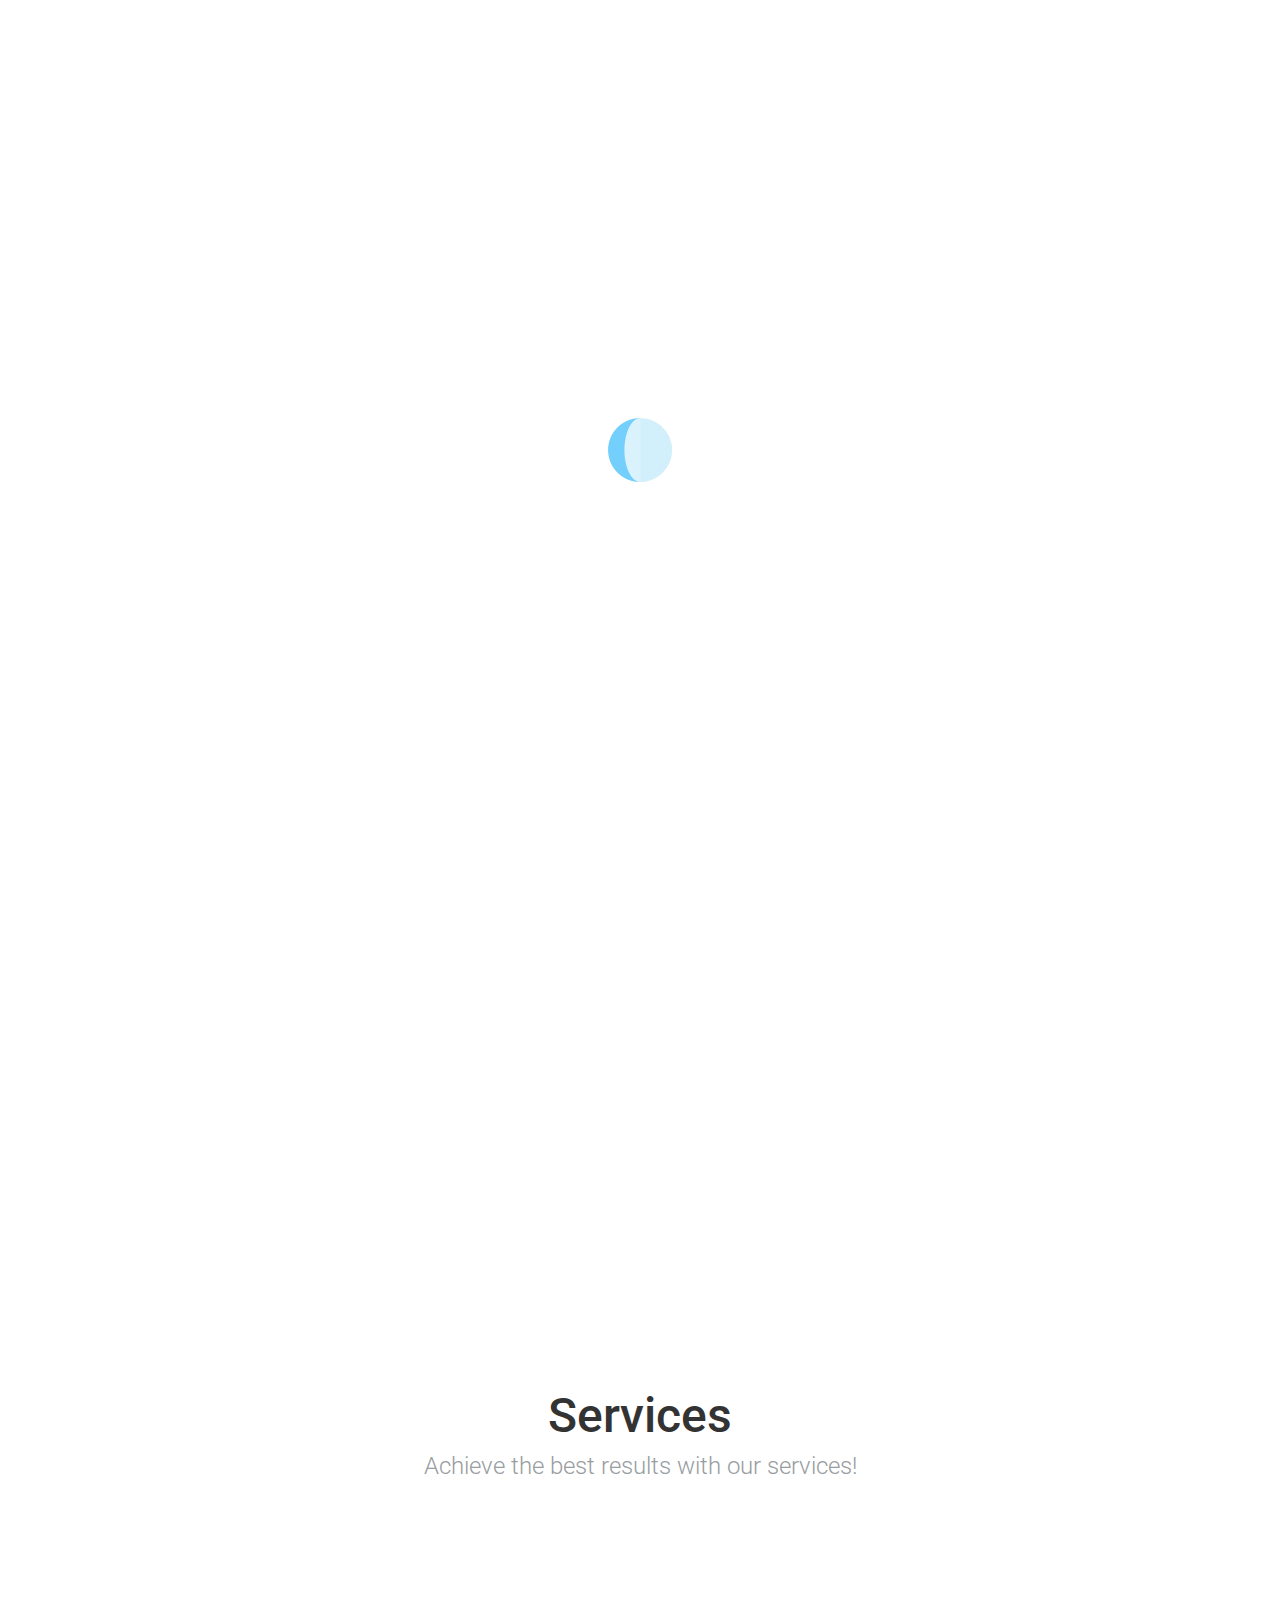
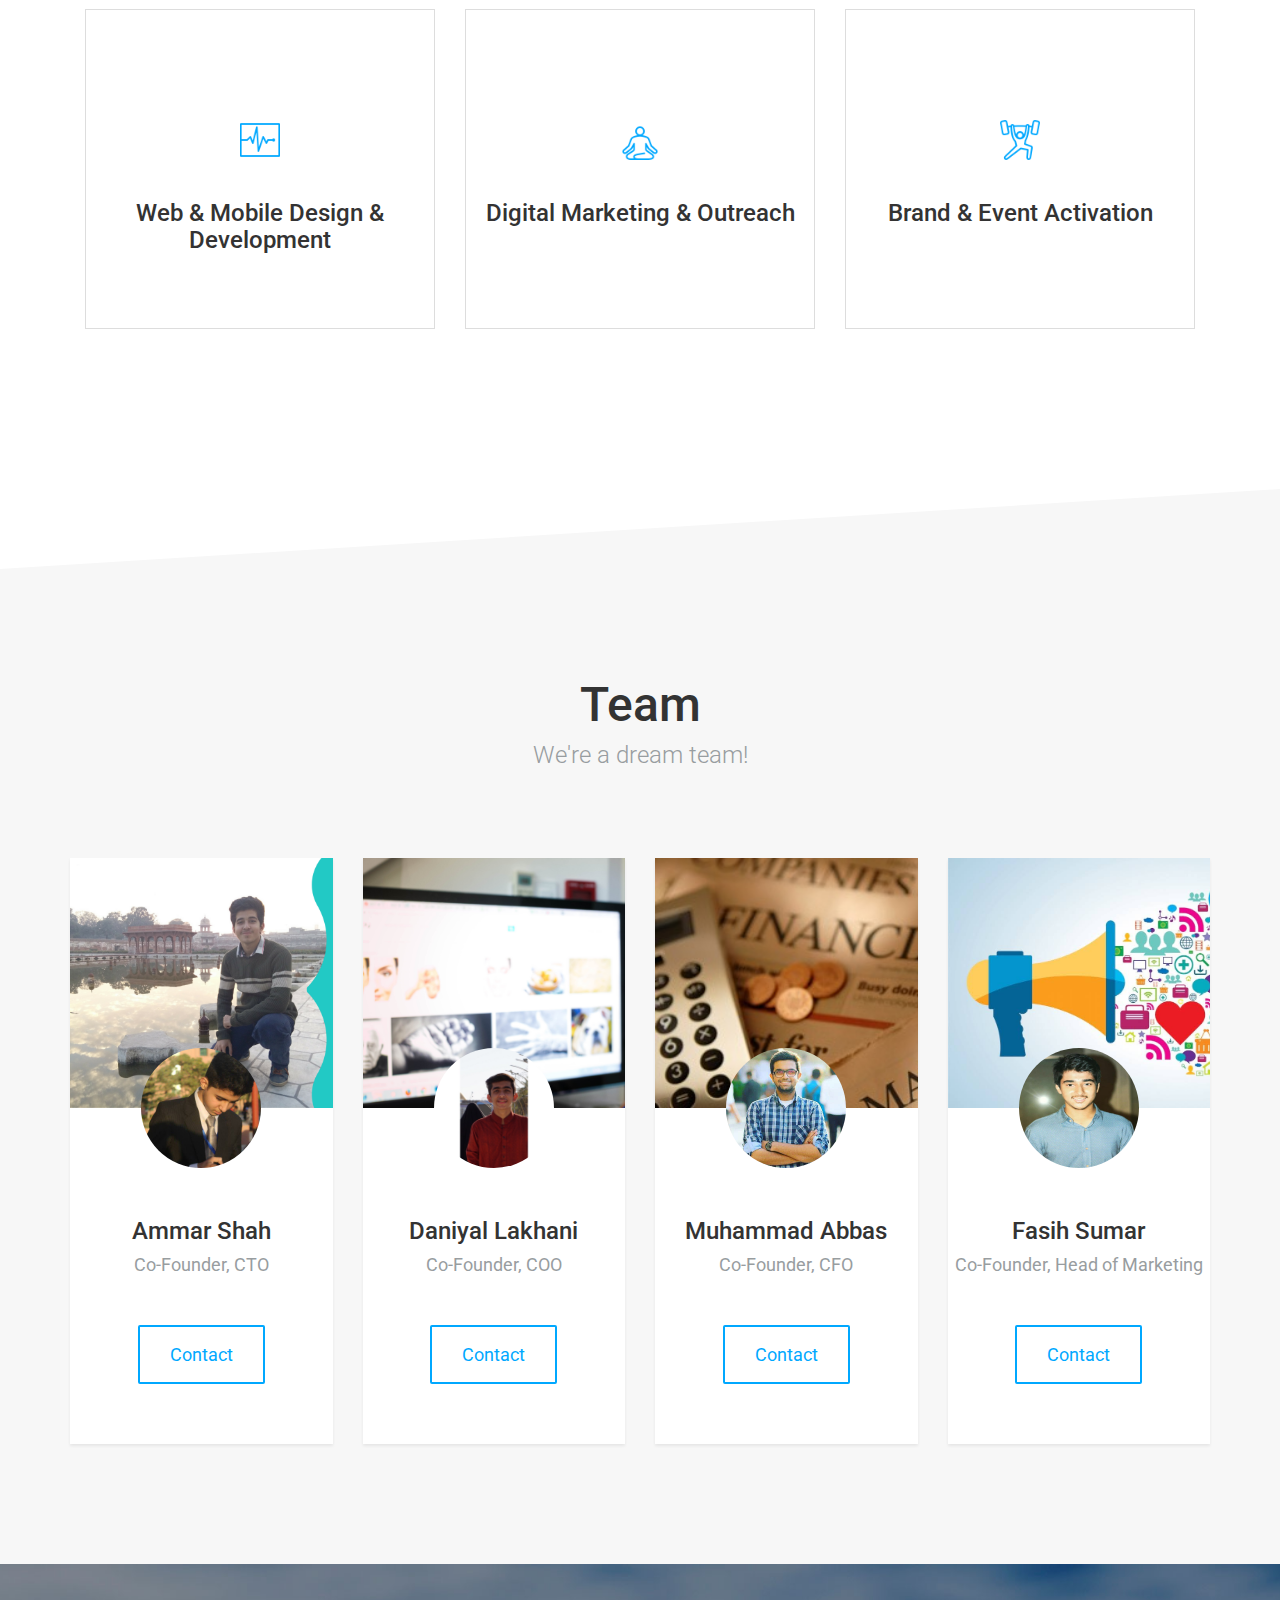
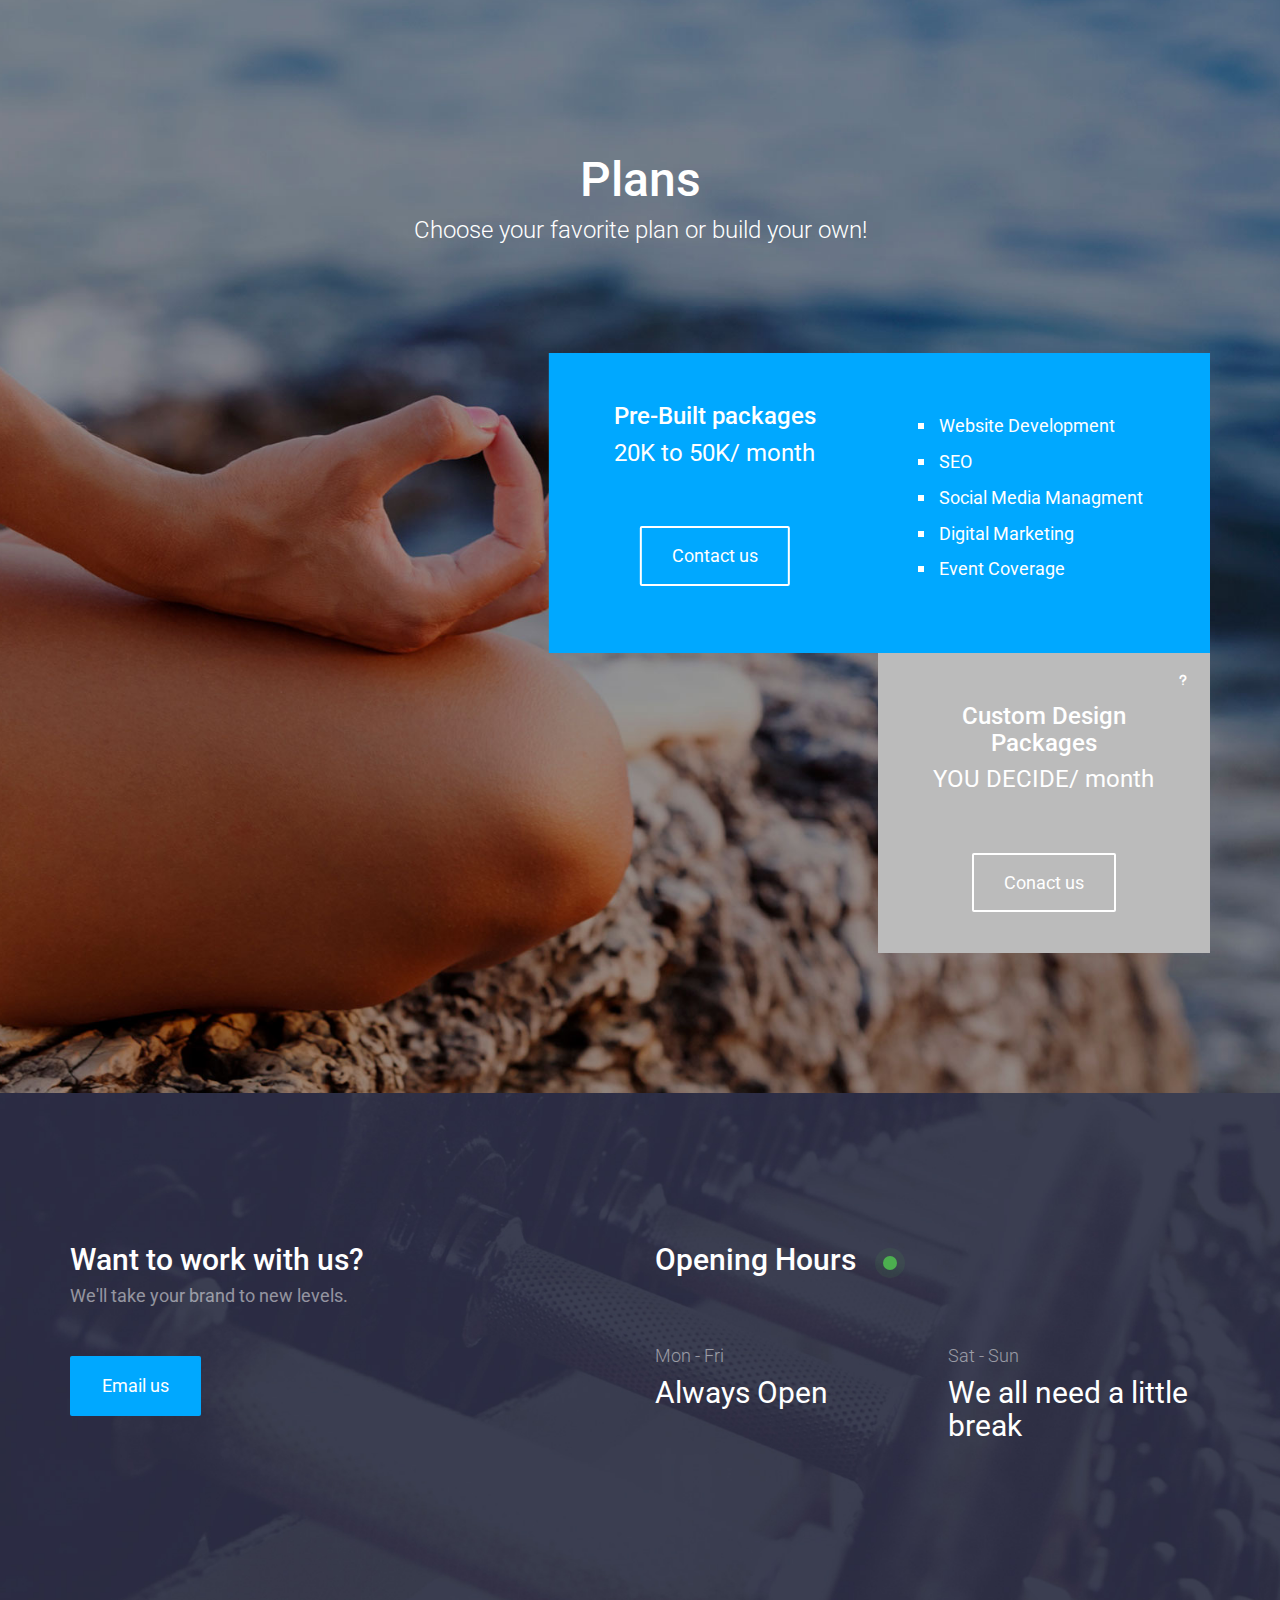
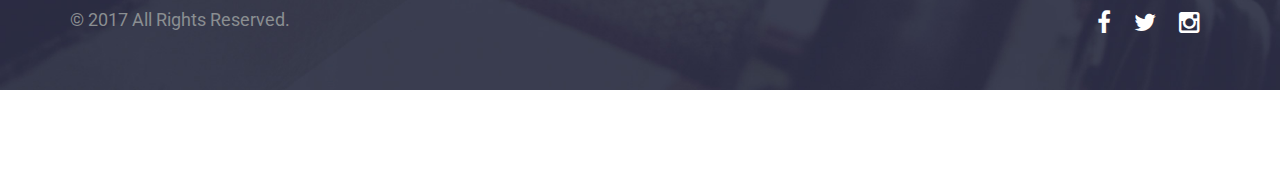
==== commit cf1101d6: "Client section removed" ====
--- a/index.html
+++ b/index.html
@@ -57,7 +57,7 @@
 					<li><a href="#services">Services</a></li>
 					<li><a href="#team">Team</a></li>
 					<li><a href="#pricing">Packages</a></li>
-					<li><a href="#" data-toggle="modal" data-target="#modal1" class="btn btn-blue">Contact Us</a></li>
+					<li><a href="#contact" class="btn btn-blue">Contact Us</a></li>
 				</ul>
 			</div>
 			<!-- /.navbar-collapse -->
@@ -184,16 +184,18 @@
 						<div class="owl-testimonials bottom">
 							<div class="item">
 								<h4 class="white heading content">I couldn't be more happy with the results!</h4>
+								<h5 class="white heading light author">Momentique Events</h5>
+							</div>
+							<div class="item">
+								<h4 class="white heading content">I can't believe how much better my social presence is!</h4>
 								<h5 class="white heading light author">Murtaza Paracha</h5>
 							</div>
-							<div class="item">
-								<h4 class="white heading content">I can't believe how much better I feel!</h4>
-								<h5 class="white heading light author">Murtaza Paracha</h5>
-							</div>
+							<!--
 							<div class="item">
 								<h4 class="white heading content">Incredible transformation and I feel so healthy!</h4>
 								<h5 class="white heading light author">Murtaza Paracha</h5>
 							</div>
+							-->
 						</div>
 					</div>
 				</div>
@@ -213,7 +215,7 @@
 							<img src="img/icons/heart-blue.png" alt="" class="icon">
 						</div>
 						<h4 class="heading">Web &amp; Mobile Design &amp; Development</h4>
-						<p class="description">A elementum ligula lacus ac quam ultrices a scelerisque praesent vel suspendisse scelerisque a aenean hac montes.</p>
+						<p class="description">We build pixel perfect websites</p>
 					</div>
 				</div>
 				<div class="col-md-4">
@@ -358,6 +360,7 @@
 			</div>
 		</div>
 	</section>
+	<!--
 	<section class="section section-padded blue-bg">
 		<div class="container">
 			<div class="row">
@@ -383,6 +386,8 @@
 			</div>
 		</div>
 	</section>
+	-->
+	<!--
 	<div class="modal fade" id="modal1" tabindex="-1" role="dialog" aria-labelledby="myModalLabel" aria-hidden="true">
 		<div class="modal-dialog">
 			<div class="modal-content modal-popup">
@@ -413,24 +418,25 @@
 			</div>
 		</div>
 	</div>
+	-->
 	<footer>
-		<div class="container">
+		<div id="contact" class="container">
 			<div class="row">
 				<div class="col-sm-6 text-center-mobile">
 					<h3 class="white">Want to work with us?</h3>
 					<h5 class="light regular light-white">We'll take your brand to new levels.</h5>
-					<a href="#" class="btn btn-blue ripple trial-button">Contact us</a>
+					<a href="mailto:hello@alafdigital.com" class="btn btn-blue ripple trial-button">Email us</a>
 				</div>
 				<div class="col-sm-6 text-center-mobile">
 					<h3 class="white">Opening Hours <span class="open-blink"></span></h3>
 					<div class="row opening-hours">
 						<div class="col-sm-6 text-center-mobile">
 							<h5 class="light-white light">Mon - Fri</h5>
-							<h3 class="regular white">00:00 - 23:59</h3>
+							<h3 class="regular white">Always Open</h3>
 						</div>
 						<div class="col-sm-6 text-center-mobile">
 							<h5 class="light-white light">Sat - Sun</h5>
-							<h3 class="regular white">00:00 - 23:59</h3>
+							<h3 class="regular white">We all need a little break</h3>
 						</div>
 					</div>
 				</div>
@@ -441,9 +447,9 @@
 				</div>
 				<div class="col-sm-4 text-right text-center-mobile">
 					<ul class="social-footer">
-						<li><a href="#"><i class="fa fa-facebook"></i></a></li>
-						<li><a href="#"><i class="fa fa-twitter"></i></a></li>
-						<li><a href="#"><i class="fa fa-google-plus"></i></a></li>
+						<li><a href="https://www.facebook.com/alafdigital/" target="_blank"><i class="fa fa-facebook"></i></a></li>
+						<li><a href="https://www.twitter.com/alafdigital/"><i class="fa fa-twitter" target="_blank"></i></a></li>
+						<li><a href="https://www.instagram.com/alafdigital/" target="_blank"><i class="fa fa-instagram"></i></a></li>
 					</ul>
 				</div>
 			</div>
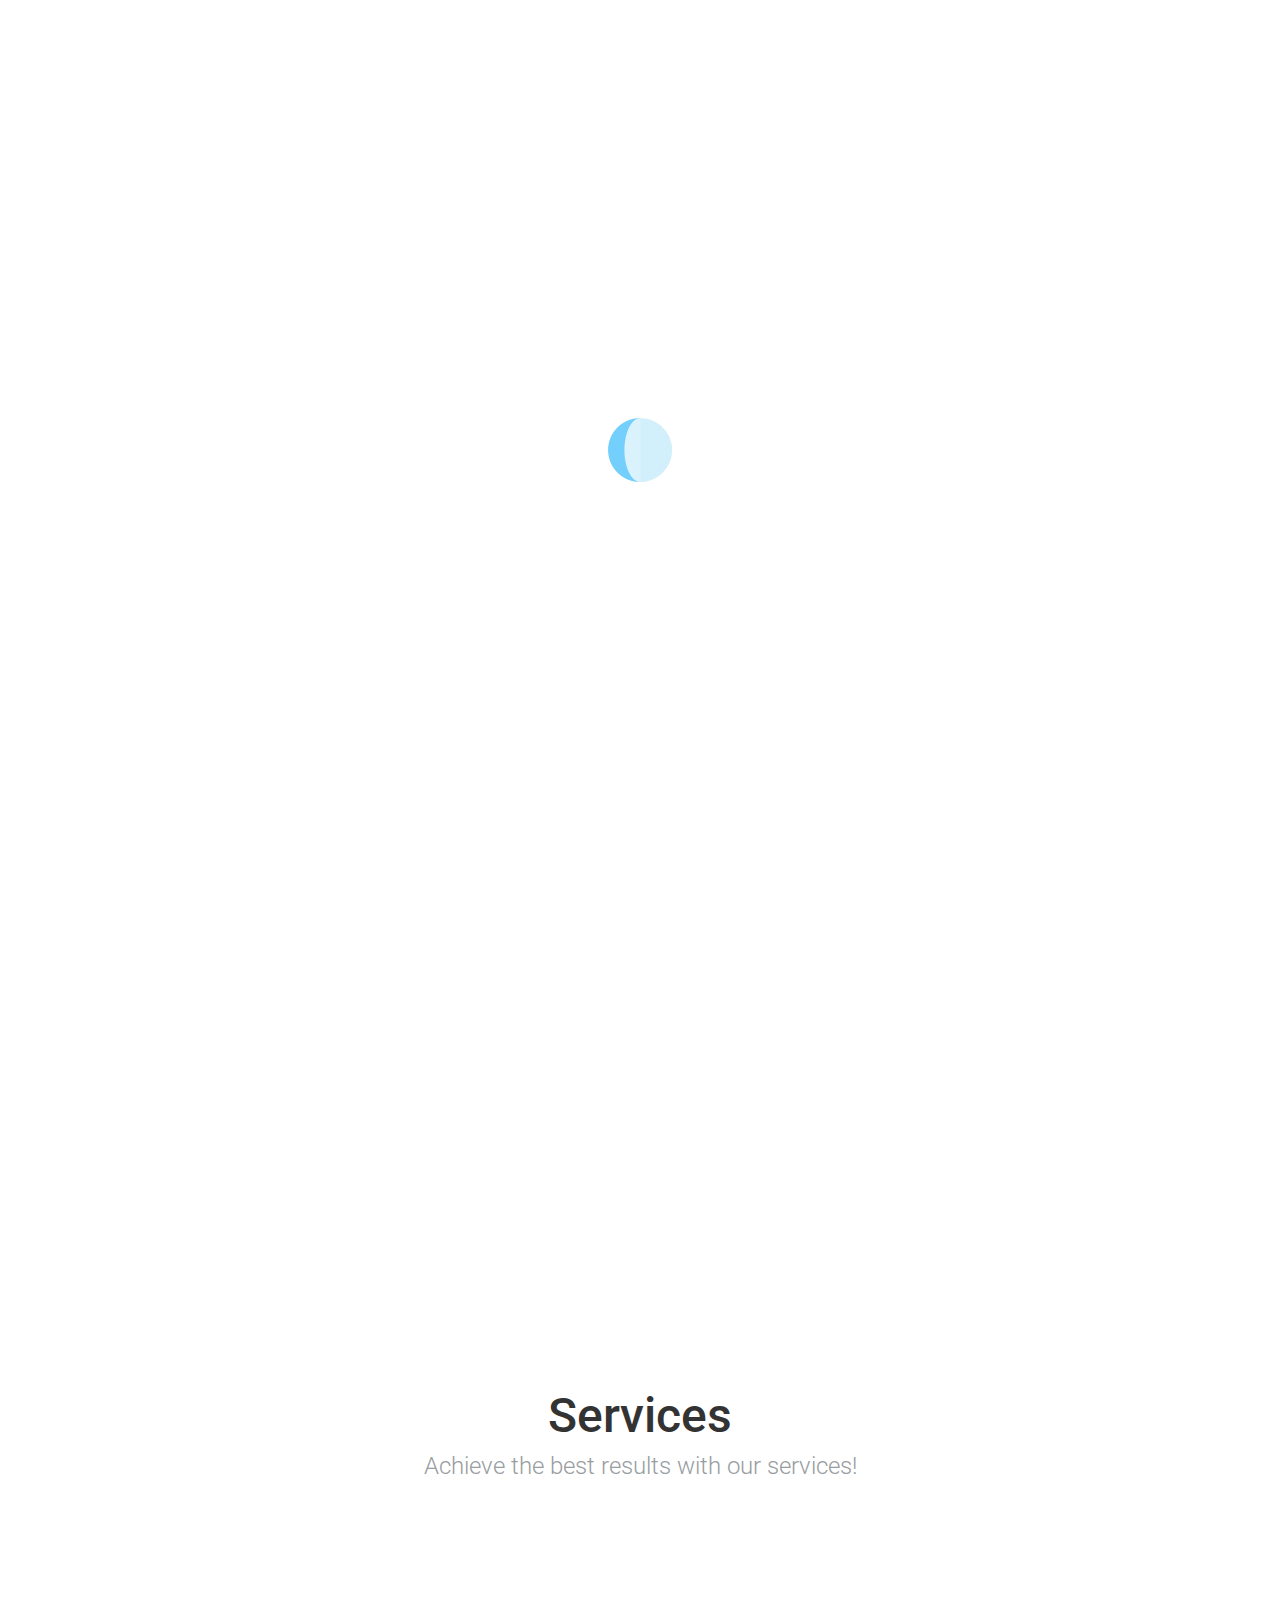
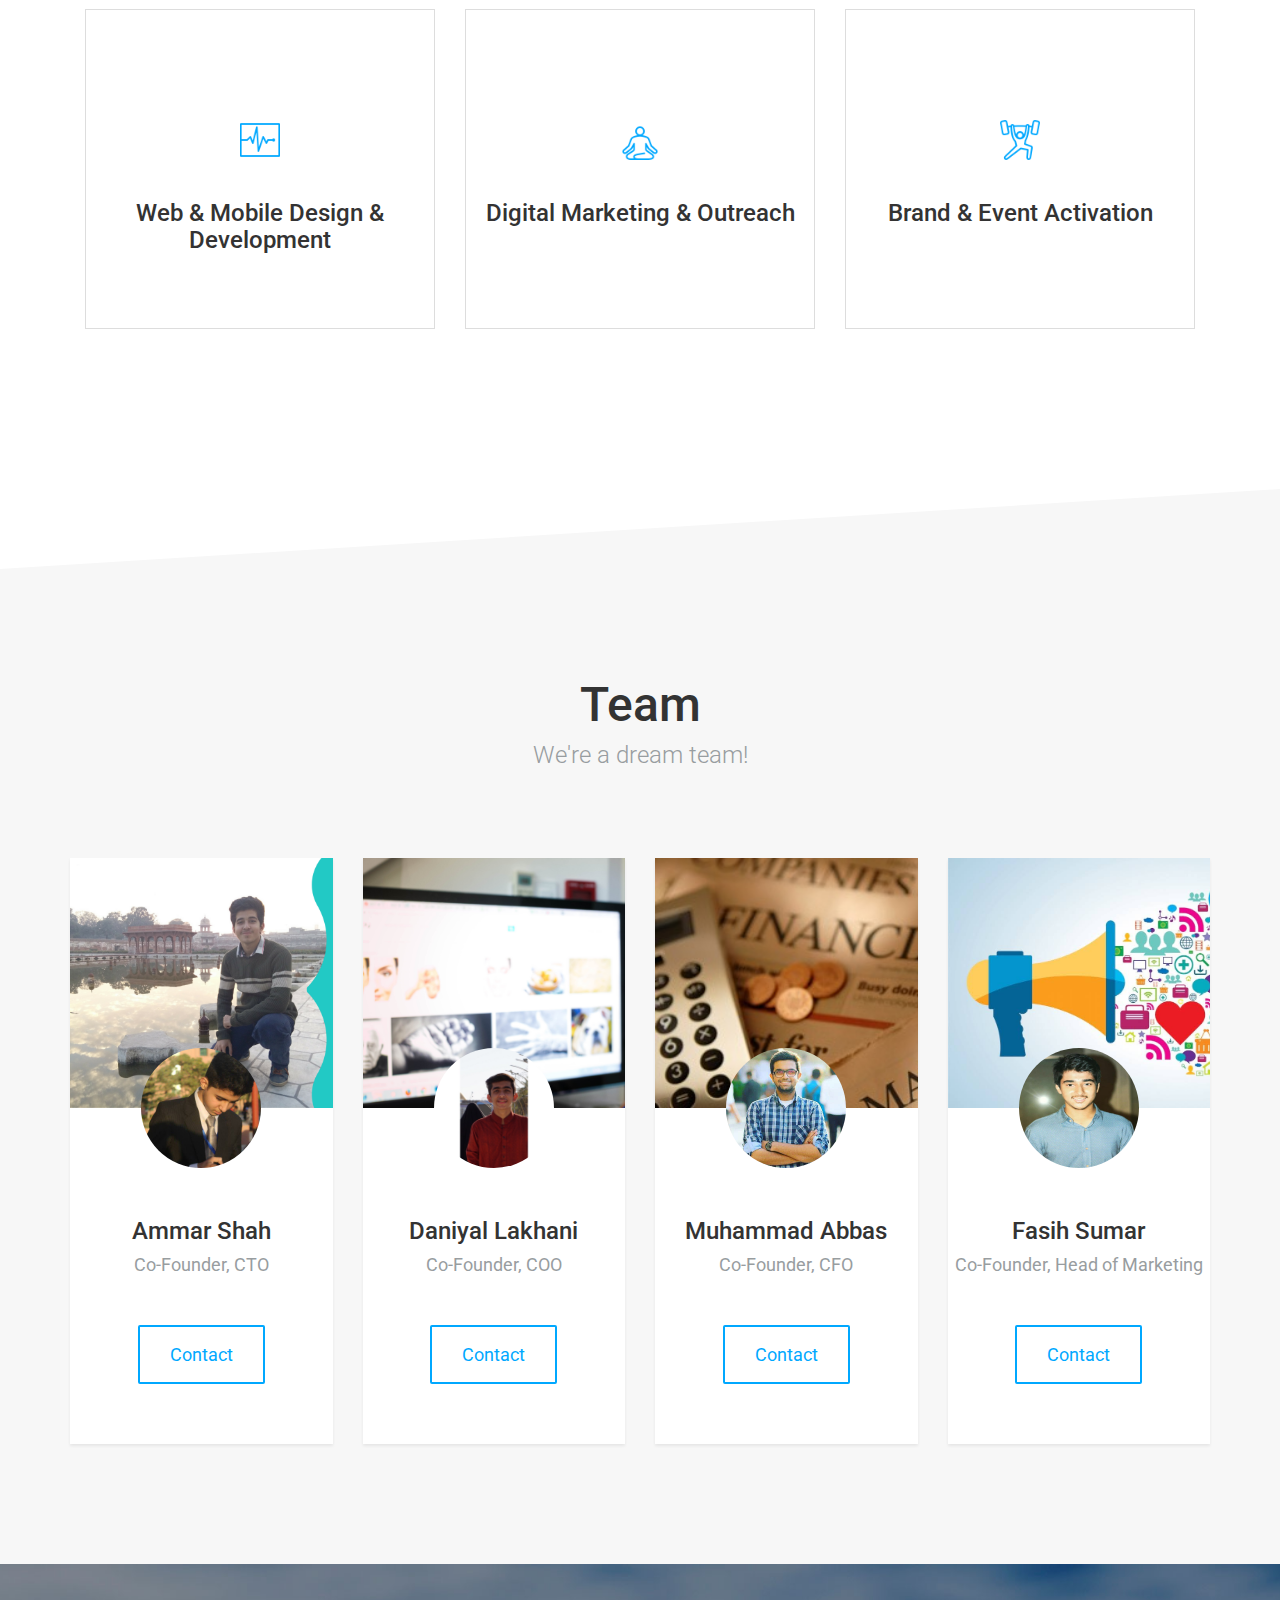
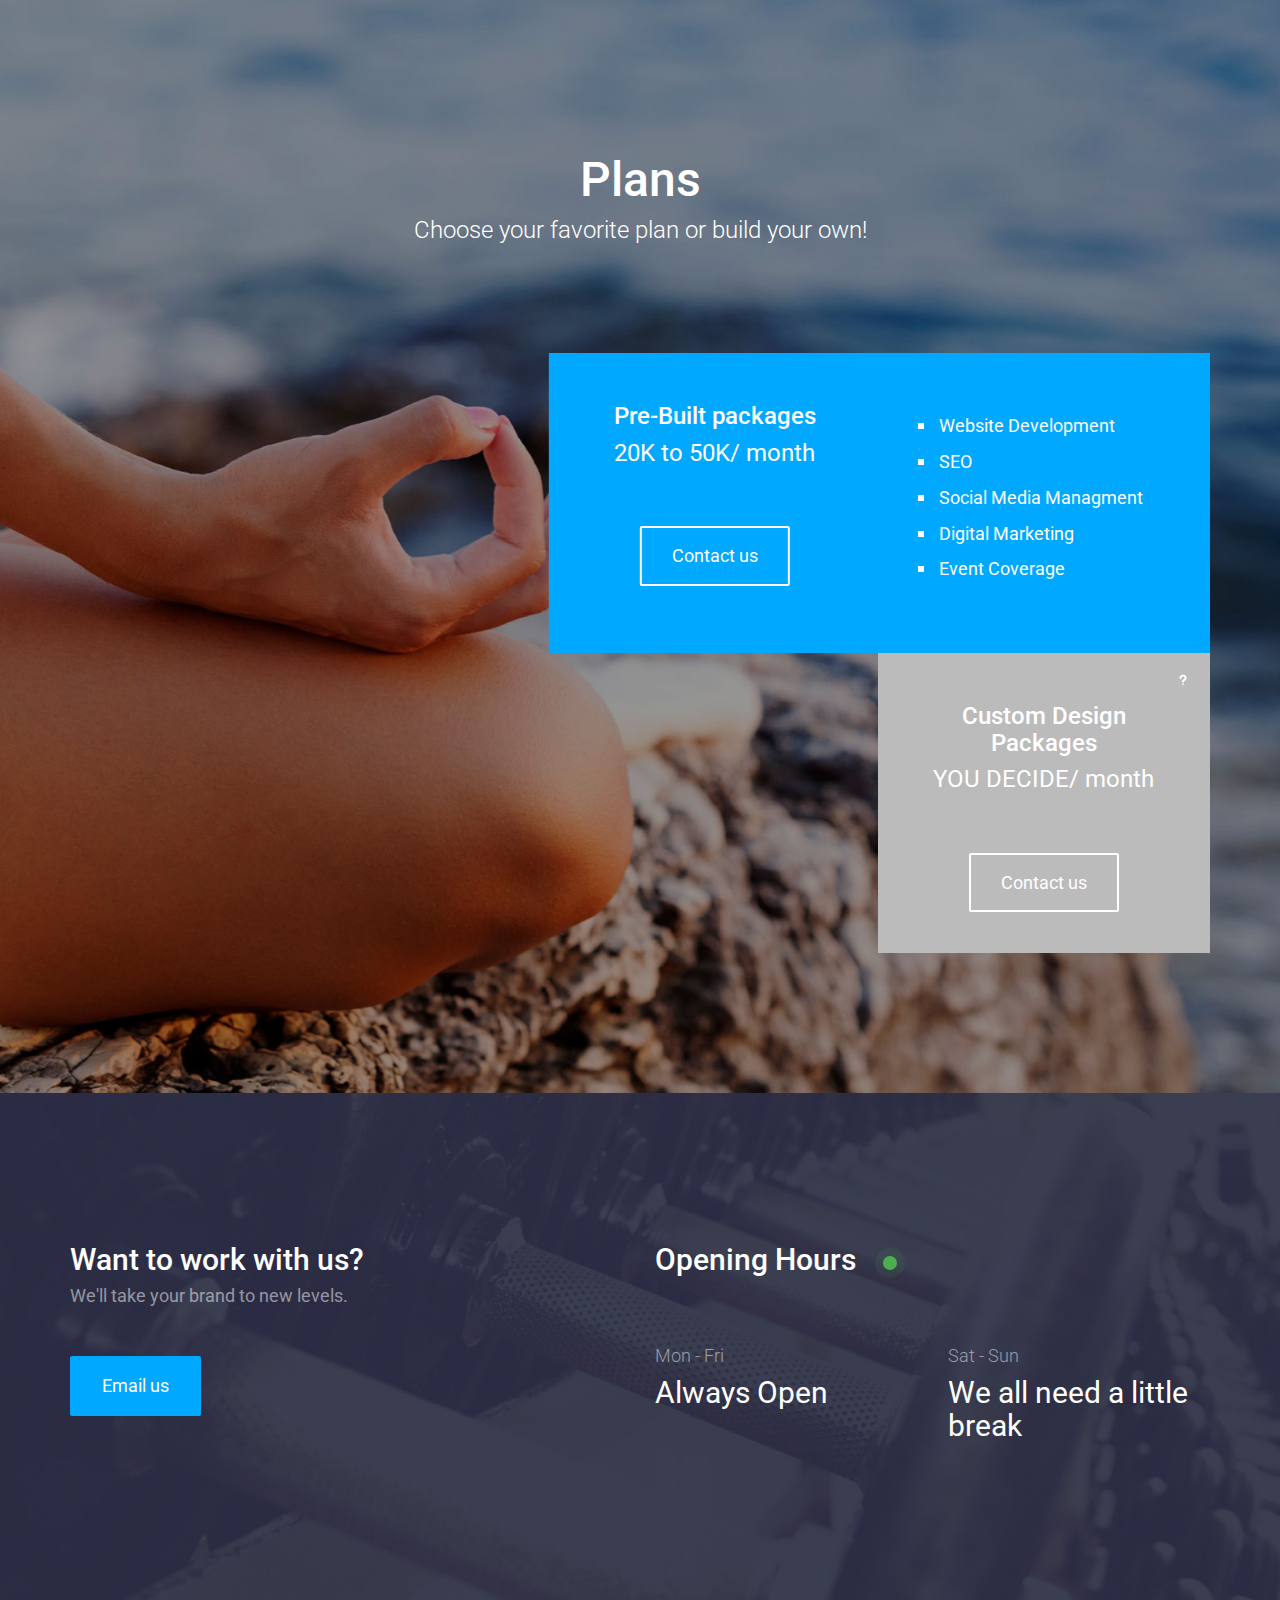
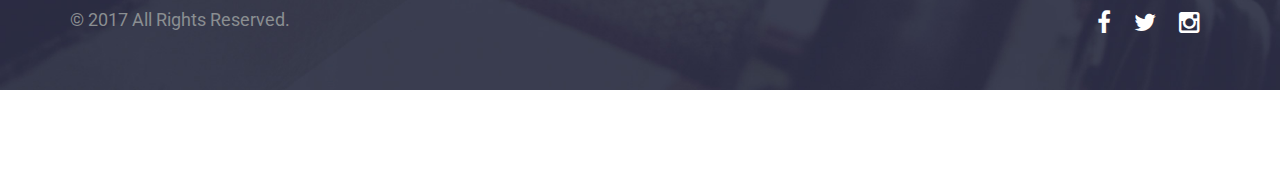
==== commit 7e56850a: "table images" ====
--- a/index.html
+++ b/index.html
@@ -186,10 +186,12 @@
 								<h4 class="white heading content">I couldn't be more happy with the results!</h4>
 								<h5 class="white heading light author">Momentique Events</h5>
 							</div>
+							<!--
 							<div class="item">
 								<h4 class="white heading content">I can't believe how much better my social presence is!</h4>
 								<h5 class="white heading light author">Murtaza Paracha</h5>
 							</div>
+							-->
 							<!--
 							<div class="item">
 								<h4 class="white heading content">Incredible transformation and I feel so healthy!</h4>
@@ -343,7 +345,7 @@
 						<div class="box-main" data-img="img/pricing2.jpg">
 							<h4 class="white">Custom Design Packages</h4>
 							<h4 class="white regular light">YOU DECIDE<span class="small-font">/ month</span></h4>
-							<a href="#" data-toggle="modal" data-target="#modal1" class="btn btn-white-fill">Conact us</a>
+							<a href="#" data-toggle="modal" data-target="#modal1" class="btn btn-white-fill">Contact us</a>
 							<i class="info-icon icon_question"></i>
 						</div>
 						<div class="box-second">
@@ -448,7 +450,7 @@
 				<div class="col-sm-4 text-right text-center-mobile">
 					<ul class="social-footer">
 						<li><a href="https://www.facebook.com/alafdigital/" target="_blank"><i class="fa fa-facebook"></i></a></li>
-						<li><a href="https://www.twitter.com/alafdigital/"><i class="fa fa-twitter" target="_blank"></i></a></li>
+						<li><a href="https://www.twitter.com/alafdigital/" target="_blank"><i class="fa fa-twitter" target="_blank"></i></a></li>
 						<li><a href="https://www.instagram.com/alafdigital/" target="_blank"><i class="fa fa-instagram"></i></a></li>
 					</ul>
 				</div>
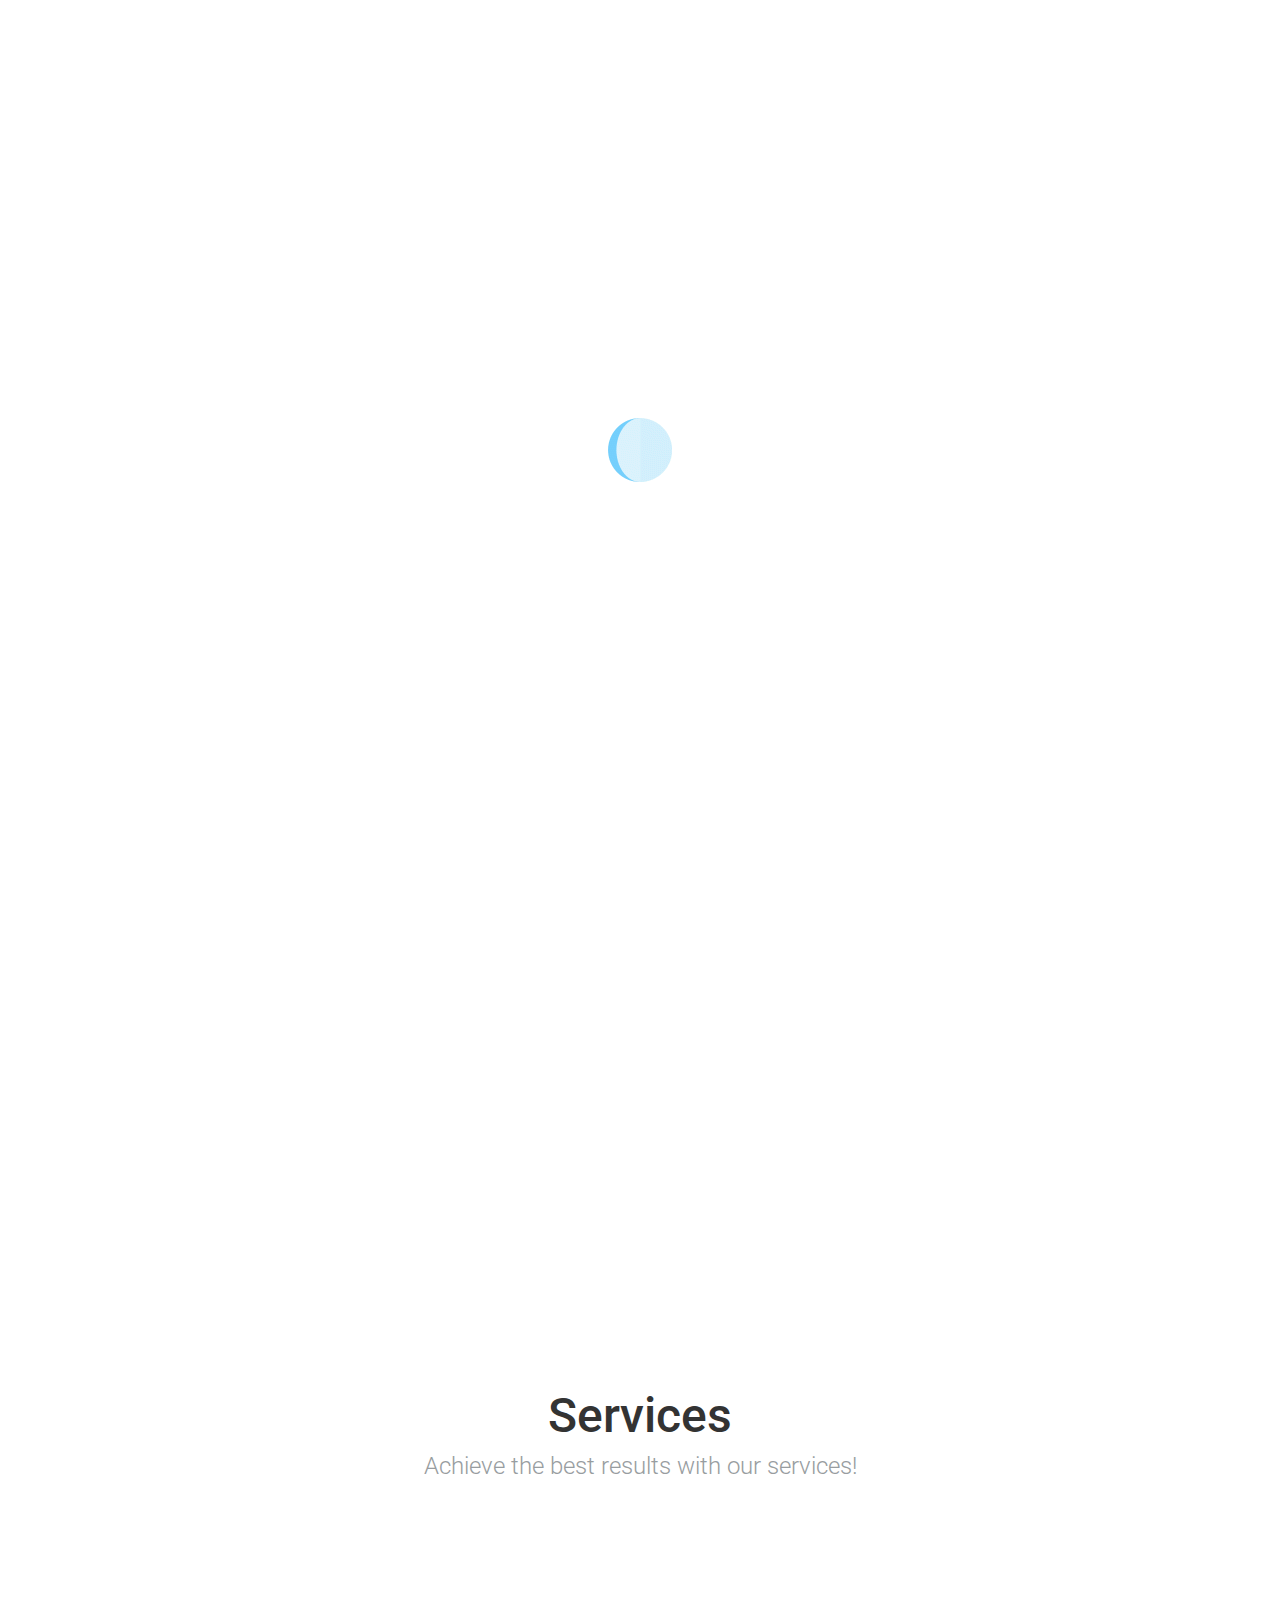
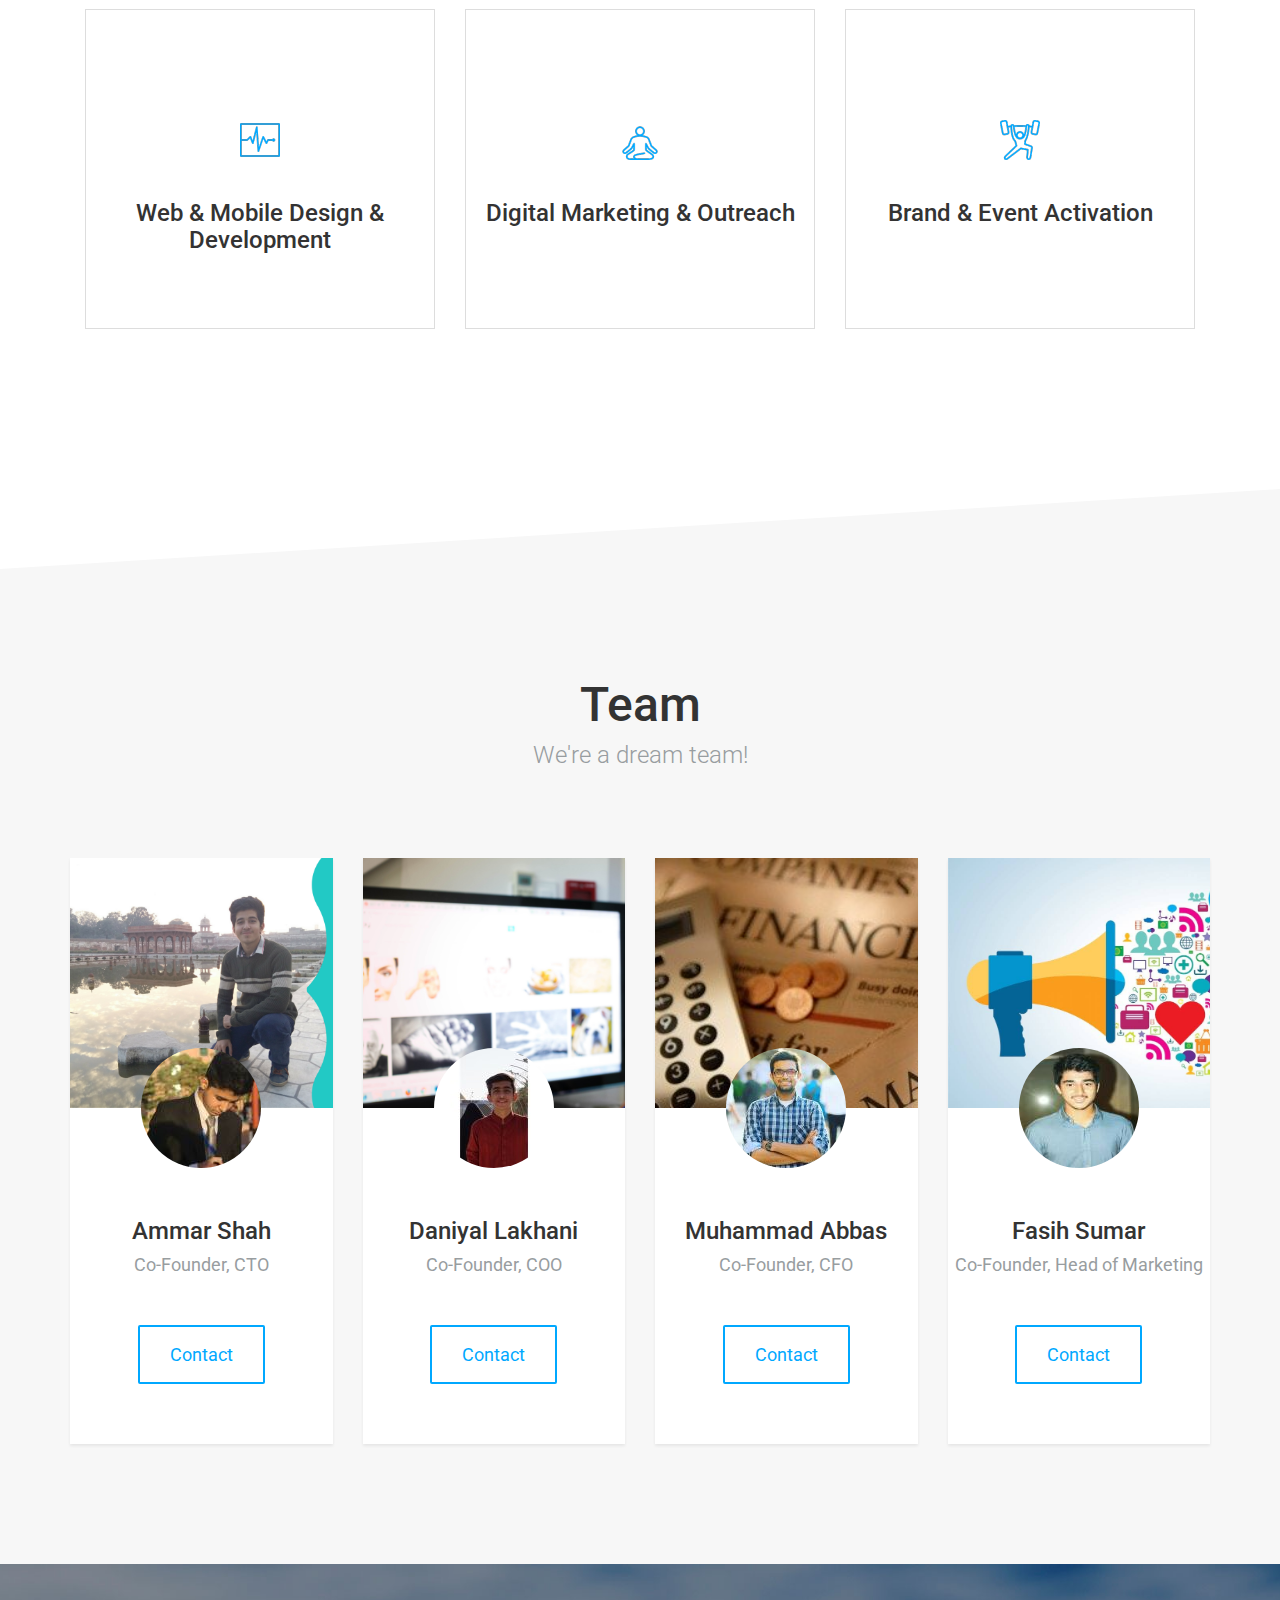
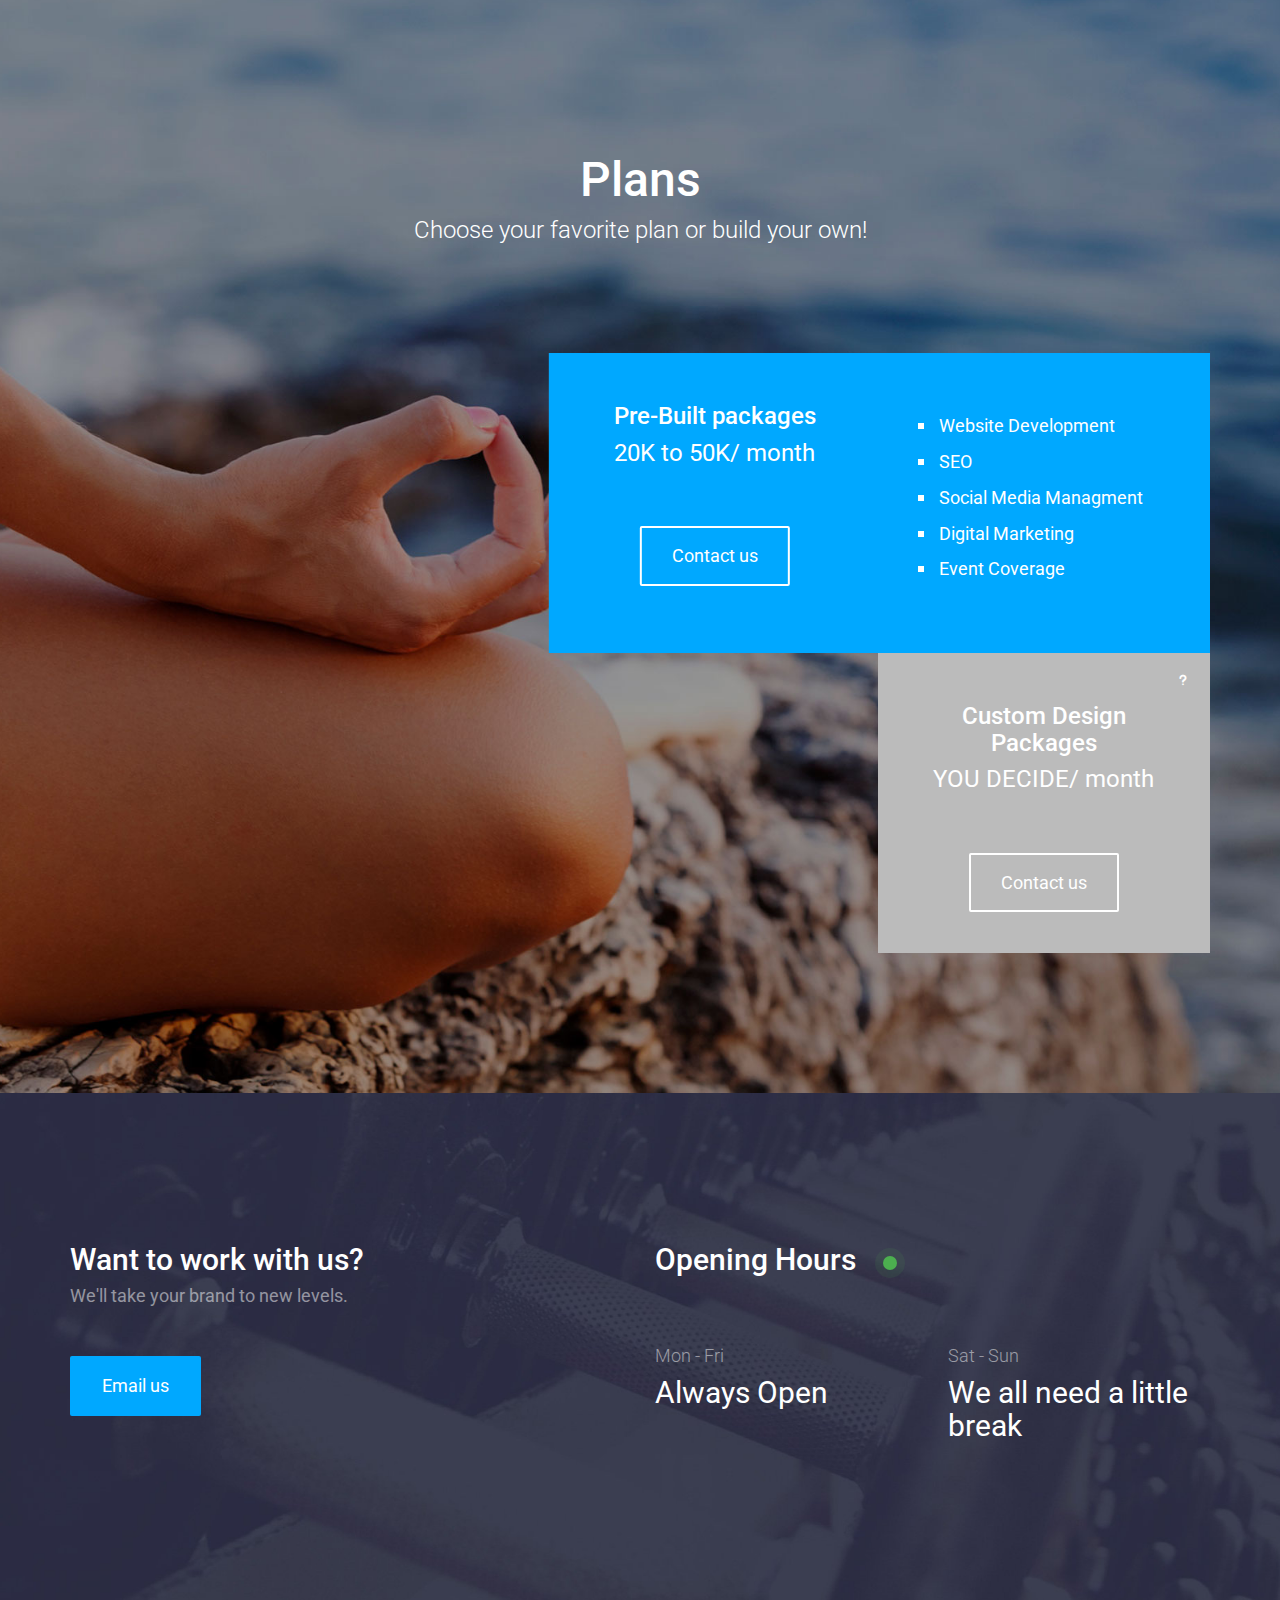
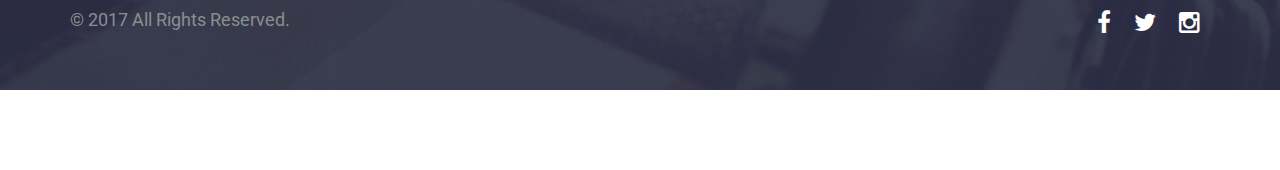
==== commit 7b99b9e3: "image optimization 02" ====
--- a/index.html
+++ b/index.html
@@ -267,7 +267,7 @@
 				</div>
 				<div class="col-md-3">
 					<div class="team text-center">
-						<div class="cover" style="background:url('img/team/lakhanic.jpeg'); background-size:cover;">
+						<div class="cover" style="background:url('img/team/lakhanic.jpg'); background-size:cover;">
 							<div class="overlay text-center">
 								<h3 class="white">Order is key</h3>
 								<h5 class="light light-white">@lakhani.17</h5>
@@ -283,7 +283,7 @@
 				</div>
 				<div class="col-md-3">
 					<div class="team text-center">
-						<div class="cover" style="background:url('img/team/abbasc.jpeg'); background-size:cover;">
+						<div class="cover" style="background:url('img/team/abbasc.jpg'); background-size:cover;">
 							<div class="overlay text-center">
 								<h3 class="white">Your culture is your brand</h3>
 								<h5 class="light light-white">@muhammad_abbas92</h5>
--- a/css/cardio.css
+++ b/css/cardio.css
@@ -1,1126 +1,197 @@
-@import url(http://fonts.googleapis.com/css?family=Roboto:300,400,500,700);
-body {
-	font-family: 'Roboto', 'Helvetica Neue', 'Segoe UI', Helvetica, Arial, sans-serif;
-	font-size: 14px;
-	overflow-x: hidden;
-	color: #2a3237;
-	-webkit-font-smoothing: antialiased;
-	-moz-osx-font-smoothing: grayscale;
-}
-
-.parallax {
-	position: absolute;
-	overflow: hidden;
-	width: 100%;
-	-webkit-transform: translateZ(0);
-	-ms-transform: translateZ(0);
-	transform: translateZ(0);
-}
-
-.parallax img {
-	width: 100%;
-	height: 100%;
-}
-/* Preloader */
-
-.preloader {
-	position: fixed;
-	z-index: 9999;
-	width: 100%;
-	height: 100%;
-	background-color: white;
-}
-
-.preloader img {
-	position: absolute;
-	top: calc(50% - 32px);
-	left: calc(50% - 32px);
-}
-
-.preloader div {
-	display: none;
-	/* Preload the Second Pricing Image */
-	background: url(../img/pricing2.jpg) no-repeat 9999px 9999px;
-	background-position: 9999px 9999px;
-}
-
-/* Typography */
-
-p {
-	font-size: 18px;
-	line-height: 1.5;
-	color: #8a8e91;
-}
-
-h1,
-h2,
-h3,
-h4,
-h5,
-h6 {
-	font-family: 'Roboto', 'Avenir Next', 'Helvetica Neue', 'Segoe UI', Helvetica, Arial, sans-serif;
-	position: relative;
-	margin: 10px 0;
-}
-
-h1 {
-	font-size: 60px;
-}
-
-h2 {
-	font-size: 48px;
-}
-
-h3 {
-	font-size: 30px;
-}
-
-h4 {
-	font-size: 24px;
-}
-
-h5 {
-	font-size: 18px;
-}
-
-h6 {
-	font-size: 16px;
-}
-
-ul.white-list {
-	padding: 0;
-	list-style-type: none;
-}
-
-ul.white-list li {
-	font-size: 18px;
-	margin: 10px 0;
-	color: #fff;
-}
-
-ul.white-list li:before {
-	content: ' ';
-	position: relative;
-	top: -3px;
-	display: inline-block;
-	width: 6px;
-	height: 6px;
-	margin-right: 15px;
-	background: white;
-}
-
-header {
-	position: relative;
-	width: 100%;
-	color: white;
-	background: rgba(28, 36, 65, 0.93);
-	background: url('../img/header.jpeg');
-	background-size: cover;
-}
-
-header .table {
-	display: table;
-	height: 100%;
-}
-
-header .container {
-	height: 100%;
-}
-
-header .header-text {
-	display: table-cell;
-	text-align: center;
-	vertical-align: middle;
-	color: white;
-}
-
-header .typed {
-	display: inline-block;
-	margin: 0;
-}
-
-header .typed-cursor {
-	font-size: 60px;
-	display: inline-block;
-	margin: 0 10px;
-	color: #00a8ff;
-	-webkit-animation-name: flash;
-	animation-name: flash;
-	-webkit-animation-duration: 1s;
-	animation-duration: 1s;
-	-webkit-animation-iteration-count: infinite;
-	animation-iteration-count: infinite;
-}
-
-a {
-	text-decoration: none;
-	color: #00a8ff;
-	-webkit-transition: all 0.3s ease;
-	transition: all 0.3s ease;
-}
-/* Navigation Bar ( Navbar ) */
-
-nav.navbar {
-	position: absolute;
-	z-index: 9500;
-	width: 100%;
-	width: 100vw;
-	-webkit-transition: all 0.3s ease;
-	transition: all 0.3s ease;
-}
-
-nav.navbar .navbar-nav li.active a:not(.btn) {
-	color: #00a8ff !important;
-}
-
-nav.navbar-fixed-top {
-	z-index: 9499;
-	top: 0;
-	padding: 25px 0;
-	opacity: 0;
-	background: white;
-	box-shadow: 0px 4px 3px rgba(0, 0, 0, 0.05);
-}
-
-nav.navbar-fixed-top .navbar-nav > li > a:not(.btn) {
-	color: #bbb;
-}
-
-.logo {
-	height: 100px;
-	width: 100px;
-}
-
-.icon-bar {
-	background: #bbb;
-}
-/* Buttons */
-
-.btn {
-	font-size: 18px;
-	display: inline-block;
-	padding: 15px 30px;
-	color: white;
-	border: 2px solid transparent;
-	border-radius: 2px;
-	background: transparent;
-	-webkit-transition: all 0.3s ease;
-	transition: all 0.3s ease;
-}
-
-.btn:hover,
-.btn:focus {
-	color: white;
-}
-
-.btn.btn-blue {
-	background: #00a8ff;
-}
-
-.btn.btn-blue:hover {
-	background: #31b9ff;
-}
-
-.btn.btn-blue-fill {
-	color: #00a8ff;
-	border-color: #00a8ff;
-	background: transparent;
-}
-
-.btn.btn-blue-fill:hover {
-	color: white;
-	background: #00a8ff;
-}
-
-.btn.btn-white-fill {
-	color: #fff;
-	border-color: #fff;
-	background: transparent;
-}
-
-.btn.btn-white-fill:hover {
-	color: #00a8ff;
-	background: #fff;
-}
-
-.btn.btn-gray-fill {
-	color: #fff;
-	border-color: #fff;
-	background: transparent;
-}
-
-.btn.btn-gray-fill:hover {
-	border-color: #bbb;
-	background: #bbb;
-}
-
-/* Blink Cursor */
-
-.blink {
-	position: relative;
-	top: 4px;
-	display: inline-block;
-	width: 4px;
-	height: 50px;
-	height: 5vh;
-	margin: 0 10px;
-}
-
-.navbar {
-	top: 50px;
-}
-
-.container {
-	position: relative;
-	z-index: 1;
-}
-/* Sections */
-section {
-	position: relative;
-}
-
-.section {
-	padding: 40px 0;
-	background: #fff;
-}
-
-.section-padded {
-	padding: 140px 0 40px;
-}
-
-.cut-top {
-	content: ' ';
-	position: absolute;
-	z-index: 1;
-	top: -80px;
-	left: 0;
-	width: 0;
-	height: 0;
-	border-top: 80px solid transparent;
-	border-right: 30px solid white;
-}
-
-.cut-bottom {
-	content: ' ';
-	position: absolute;
-	z-index: 1;
-	bottom: -80px;
-	left: 0;
-	width: 0;
-	height: 0;
-	border-bottom: 80px solid transparent;
-	border-left: 30px solid white;
-}
-
-.intro-tables {
-	top: -130px;
-	position: relative;
-}
-
-.intro-table {
-	-webkit-background-size: cover;
-	background-size: cover;
-	background-repeat: repeat;
-	background-position: 0% 0%;
-}
-
-.intro-table-first {
-	background-image: url('../img/table-1.jpg');
-}
-
-.intro-table-hover {
-	-webkit-transition: background-image 0.3s ease, background-position 0.3s;
-	transition: background-image 0.3s ease, background-position 0.3s;
-	background-image: url('../img/table-2.jpg');
-}
-
-.intro-table-hover h4 {
-	-webkit-transform: translateY(170px);
-	transform: translateY(170px);
-	-webkit-transition: -webkit-transform 0.3s;
-	transition: transform 0.3s;
-}
-
-.intro-table-hover:hover {
-	background-image: url('../img/table-2-hover.jpg');
-	background-position: 50% 50%;
-}
-
-.intro-table-third {
-	background-image: url('../img/table-3.jpg');
-}
-
-.intro-table-hover .expand {
-	margin: 30px;
-	margin-top: 120px;
-	opacity: 0;
-	-webkit-transition: -webkit-transform 0.3s, opacity 0.3s;
-	transition: transform 0.3s ease, opacity 0.3s;
-	-webkit-transform: scale(0.6);
-	-ms-transform: scale(0.6);
-	transform: scale(0.6);
-}
-
-.intro-table-hover:hover h4 {
-	-webkit-transform: translateY(0);
-	transform: translateY(0);
-}
-
-.intro-table-hover:hover .expand {
-	opacity: 1;
-	-webkit-transform: scale(1);
-	-ms-transform: scale(1);
-	transform: scale(1);
-}
-
-.intro-table-hover .hide-hover {
-	-webkit-transition: opacity 0.3s ease;
-	transition: opacity 0.3s ease;
-}
-
-.intro-table-hover:hover .hide-hover {
-	opacity: 0;
-}
-
-.intro-tables .intro-table {
-	position: relative;
-	width: 100%;
-	height: 300px;
-	margin: 20px 0;
-}
-
-.intro-tables .intro-table .heading {
-	margin: 0;
-	padding: 30px;
-}
-
-.intro-tables .intro-table .small-heading {
-	margin: 0;
-	padding: 0 30px;
-}
-
-.intro-tables .intro-table .bottom {
-	position: absolute;
-	bottom: 0;
-}
-
-.intro-tables .intro-table .owl-schedule .schedule-row {
-	padding: 10px 30px;
-	color: white;
-	transition: all 0.3s ease;
-}
-
-.owl-schedule .schedule-row:not(:last-child) {
-	border-bottom: 1px solid rgba(255, 255, 255, 0.4);
-}
-
-.owl-testimonials .author {
-	margin-top: 50px;
-}
-
-.ripple-effect {
-	position: absolute;
-	width: 50px;
-	height: 50px;
-	border-radius: 50%;
-	background: white;
-	-webkit-animation: ripple-animation 2s;
-	animation: ripple-animation 2s;
-}
-
-@-webkit-keyframes ripple-animation {
-	from {
-		opacity: 0.2;
-		-webkit-transform: scale(1);
-		transform: scale(1);
-	}
-	to {
-		opacity: 0;
-		-webkit-transform: scale(100);
-		transform: scale(100);
-	}
-}
-
-@keyframes ripple-animation {
-	from {
-		opacity: 0.2;
-		-webkit-transform: scale(1);
-		transform: scale(1);
-	}
-	to {
-		opacity: 0;
-		-webkit-transform: scale(100);
-		transform: scale(100);
-	}
-}
-
-.services {
-	margin: 40px 0;
-}
-
-.service {
-	width: 100%;
-	height: 320px;
-	margin: 80px 0;
-	text-align: center;
-	border: 1px solid #ddd;
-	-webkit-transition: all 0.3s ease;
-	transition: all 0.3s ease;
-}
-
-.service .icon-holder {
-	position: relative;
-	top: 100px;
-	display: inline-block;
-	margin-bottom: 40px;
-	padding: 10px;
-	background: white;
-	-webkit-transition: all 0.3s ease;
-	transition: all 0.3s ease;
-}
-
-.service .heading {
-	position: relative;
-	top: 80px;
-	-webkit-transition: all 600ms cubic-bezier(0.68, -0.55, 0.265, 1.55);
-	transition: all 600ms cubic-bezier(0.68, -0.55, 0.265, 1.55);
-}
-
-.service .icon-holder > img.icon {
-	width: 40px;
-}
-
-.service:hover {
-	border-color: #00a8ff;
-}
-
-.service:hover .icon-holder {
-	top: -30px;
-}
-
-.service:hover .heading {
-	top: -30px;
-}
-
-.service .description {
-	width: 80%;
-	margin: 0 auto;
-	opacity: 0;
-	-webkit-transition: all 600ms cubic-bezier(0.68, -0.55, 0.265, 1.55);
-	transition: all 600ms cubic-bezier(0.68, -0.55, 0.265, 1.55);
-	-webkit-transform: scale(0);
-	-ms-transform: scale(0);
-	transform: scale(0);
-}
-
-.service:hover .description {
-	opacity: 1;
-	-webkit-transform: scale(1);
-	-ms-transform: scale(1);
-	transform: scale(1);
-}
-
-.team {
-	margin: 80px 0;
-	padding-bottom: 60px;
-	background: white;
-	box-shadow: 0 2px 3px rgba(0, 0, 0, 0.07);
-}
-
-.team .cover .overlay {
-	height: 250px;
-	padding-top: 60px;
-	opacity: 0;
-	background: rgba(0, 168, 255, 0.9);
-	-webkit-transition: opacity 0.45s ease;
-	transition: opacity 0.45s ease;
-}
-
-.team:hover .cover .overlay {
-	opacity: 1;
-}
-
-.team .avatar {
-	position: relative;
-	z-index: 2;
-	margin-top: -60px;
-	border-radius: 50%;
-}
-
-.avatar {
-	height: 120px;
-	width: 120px;
-}
-
-.team .title {
-	margin: 50px 0;
-}
-/* Pricing */
-
-#pricing {
-	background: #00a8ff url('../img/pricing1.jpg') no-repeat center center;
-	-webkit-background-size: cover;
-	background-size: cover;
-	-webkit-transition: background-image 0.6s linear 0.3s;
-	transition: background-image 0.6s linear 0.3s;
-}
-
-.owl-pricing img {
-	width: 100%;
-}
-
-.owl-pricing,
-.pricings {
-	margin-top: 100px;
-	margin-bottom: 100px;
-}
-
-.pricing {
-	position: relative;
-	width: 100%;
-}
-
-.pricings .pricing .box-main,
-.pricings .pricing .box-second {
-	position: relative;
-	left: 25%;
-	display: inline-block;
-	width: 50%;
-	height: 300px;
-	padding: 50px 40px;
-	background: #bbb;
-	-webkit-transition: -webkit-transform 0.3s, background-image 0.3s, opacity 0.3s;
-	transition: transform 0.3s, background-image 0.3s, opacity 0.3s;
-	-webkit-backface-visibility: hidden;
-	backface-visibility: hidden;
-}
-
-.pricings .pricing .box-main {
-	z-index: 10;
-	padding-top: 40px;
-}
-
-.pricings .pricing .box-main:not(.active) {
-	cursor: pointer;
-}
-
-.pricings .pricing .box-main .info-icon {
-	font-size: 14px;
-	position: absolute;
-	top: 20px;
-	right: 20px;
-	pointer-events: none;
-	opacity: 0;
-	color: #fff;
-	-webkit-transition: opacity 0.3s;
-	transition: opacity 0.3s;
-}
-
-.pricings .pricing .box-main:not(.active) .info-icon {
-	opacity: 1;
-	-webkit-transition-delay: 0.2s;
-	transition-delay: 0.2s;
-}
-
-.pricings .pricing .box-main:not(.active):hover {
-	background: #afafaf;
-}
-
-.pricings .pricing .box-main.active {
-	background: #00a8ff;
-	-webkit-transform: translateX(-99%);
-	-ms-transform: translateX(-99%);
-	transform: translateX(-99%);
-}
-
-.pricings .pricing .box-second {
-	position: absolute;
-	top: 0;
-	right: 0% !important;
-	left: auto;
-	opacity: 0;
-	background: #afafaf;
-}
-
-.pricings .pricing .box-second.active {
-	opacity: 1;
-	background: #00a8ff;
-}
-
-.pricings .pricing.active .box-main,
-.pricings .pricing .box-second {
-	background: #00a8ff;
-}
-
-.pricings .pricing .box-main a.btn {
-	margin-top: 50px;
-}
-
-.owl-twitter i.icon {
-	font-size: 36px;
-	margin-bottom: 60px;
-	color: white;
-}
-/* Footer */
-
-footer {
-	padding: 140px 0 40px;
-	background: url('../img/footer.jpg');
-	-webkit-background-size: cover;
-	background-size: cover;
-}
-
-footer .trial-button {
-	overflow: hidden !important;
-	margin: 40px 0;
-}
-
-footer .open-blink {
-	content: ' ';
-	position: relative;
-	display: inline-block;
-	width: 14px;
-	height: 14px;
-	margin: 0 20px;
-	border-radius: 50%;
-	background-color: #4caf50;
-	-webkit-animation-name: flash;
-	animation-name: flash;
-	-webkit-animation-duration: 1s;
-	animation-duration: 1s;
-	-webkit-animation-iteration-count: infinite;
-	animation-iteration-count: infinite;
-}
-
-footer .open-blink:before {
-	content: ' ';
-	position: absolute;
-	top: -8px;
-	left: -8px;
-	display: inline-block;
-	width: 30px;
-	height: 30px;
-	opacity: 0.1;
-	border-radius: 50%;
-	background-color: #4caf50;
-}
-
-footer .opening-hours {
-	margin-top: 60px;
-}
-
-footer .bottom-footer {
-	margin-top: 150px;
-}
-
-footer .social-footer {
-	padding: 0;
-	list-style: none;
-}
-
-footer .social-footer li {
-	display: inline-block;
-	margin: 0 10px;
-}
-
-footer .social-footer li a {
-	font-size: 24px;
-	color: #fff;
-}
-
-footer .social-footer li:hover a {
-	color: #00a8ff;
-}
-/* Form Control */
-
-.form-control {
-	font-size: 18px;
-	position: relative;
-	left: 0;
-	height: auto;
-	padding: 20px 30px;
-	border: 1px;
-	border-radius: 0;
-	box-shadow: 0;
-}
-
-.form-control.form-white {
-	color: #fff;
-	border: 2px solid white;
-	background: transparent;
-	-webkit-transition: background-color 0.3s;
-	transition: background-color 0.3s;
-}
-
-.form-control.form-white::-webkit-input-placeholder {
-	/* WebKit browsers */
-	color: #fff;
-}
-
-.form-control.form-white:-moz-placeholder {
-	opacity: 1;
-	/* Mozilla Firefox 4 to 18 */
-	color: #fff;
-}
-
-.form-control.form-white::-moz-placeholder {
-	opacity: 1;
-	/* Mozilla Firefox 19+ */
-	color: #fff;
-}
-
-.form-control.form-white:-ms-input-placeholder {
-	/* Internet Explorer 10+ */
-	color: #fff;
-}
-
-.form-control.form-white:focus {
-	background: rgba(255,255,255,0.2);
-}
-
-/* Popup */
-.modal {
-	padding: 0 25px !important;
-}
-
-.modal-dialog {
-	width: 100%;
-	max-width: 560px;
-	margin: 0 auto;
-}
-
-.modal-popup {
-	position: relative;
-	padding: 45px 30px;
-	text-align: center;
-	background: url('../img/popup.jpg');
-	box-shadow: none;
-	border-radius: 2px;
-}
-
-.modal-popup a.close-link {
-	font-size: 22px;
-	position: absolute;
-	top: 20px;
-	right: 30px;
-	color: #fff;
-}
-
-.popup-form {
-	width: 90%;
-	max-width: 375px;
-	margin: 60px auto;
-}
-
-.popup-form .form-control {
-	margin: 20px 0;
-}
-
-.popup-form .form-control.dropdown {
-	text-align: left;
-}
-
-.popup-form .form-control.dropdown:after {
-	content: '\f0d7';
-	font-family: 'FontAwesome';
-	display: inline-block;
-	float: right;
-	color: white;
-}
-
-.popup-form .dropdown .dropdown-menu {
-	top: 65px;
-	width: 100%;
-	padding: 0;
-	border: 2px solid white;
-	border-top: 0;
-	border-radius: 0;
-	background: white;
-	box-shadow: none;
-}
-
-.popup-form .dropdown .dropdown-menu li {
-	font-size: 16px;
-	width: 100%;
-	background: transparent;
-}
-
-.popup-form .dropdown .dropdown-menu li a {
-	width: 100%;
-	padding: 15px 30px;
-	color: #00a8ff;
-}
-
-.popup-form .dropdown .dropdown-menu li:hover a {
-	color: #fff;
-	background: #00a8ff;
-}
-
-/* Checkbox */
-
-.checkbox-holder {
-	white-space: nowrap;
-}
-
-.checkbox {
-	position: relative;
-	display: block;
-}
-
-.checkbox {
-	position: relative;
-}
-
-.checkbox label:before {
-	content: '';
-	position: absolute;
-	top: 0;
-	left: 0;
-	width: 20px;
-	height: 20px;
-	cursor: pointer;
-	border: 2px solid white;
-	background: transparent;
-	-webkit-transition: background-color 0.3s;
-	transition: background-color 0.3s;
-}
-
-.checkbox input[type=checkbox]:focus + label:before {
-	background: rgba(255,255,255,0.2);
-}
-
-.checkbox label:after {
-	content: '';
-	position: absolute;
-	top: 6px;
-	left: 6px;
-	width: 8px;
-	height: 8px;
-	opacity: 0;
-	background: white;
-	-webkit-transition: all 0.3s ease;
-	transition: all 0.3s ease;
-}
-
-.checkbox input[type=checkbox] {
-	opacity: 0;
-	position: absolute;
-	width: 0;
-	height: 0;
-}
-
-.checkbox input[type=checkbox]:checked + label:after {
-	opacity: 1;
-}
-
-.checkbox-holder span {
-	position: relative;
-	display: inline-block;
-	margin: 0 0 0 10px;
-	white-space: normal;
-	color: #fff;
-}
-
-.btn.btn-submit {
-	width: 100%;
-	margin-top: 30px;
-	color: #00a8ff;
-	border: 2px solid #fff;
-	background: #fff;
-}
-
-.btn.btn-submit:focus {
-	font-weight: bold;
-}
-
-.btn.btn-submit:hover {
-	color: #00a8ff;
-	background: #fff;
-}
-
-/* Mobile Nav */
-.mobile-nav {
-	position: fixed;
-	z-index: 9999;
-	top: 0;
-	left: 0;
-	display: table;
-	width: 100%;
-	height: 100%;
-	text-align: center;
-	opacity: 0;
-	background: rgba(255, 255, 255, 0.98);
-	-webkit-transition: all 600ms cubic-bezier(0.68, -0.55, 0.265, 1.55);
-	transition: all 600ms cubic-bezier(0.68, -0.55, 0.265, 1.55);
-	-webkit-transform: scale(0);
-	-ms-transform: scale(0);
-	transform: scale(0);
-}
-
-.mobile-nav.active {
-	opacity: 1;
-	-webkit-transform: scale(1);
-	-ms-transform: scale(1);
-	transform: scale(1);
-}
-
-.mobile-nav ul {
-	display: table-cell;
-	padding: 0;
-	list-style: none;
-	vertical-align: middle;
-}
-
-.mobile-nav ul li {
-	margin: 25px 0;
-}
-
-.mobile-nav ul li a:not(.btn) {
-	color: #aaa;
-}
-
-.mobile-nav a.close-link {
-	font-size: 24px;
-	position: absolute;
-	bottom: 0px;
-	left: calc(50% - 10px);
-	left: 0;
-	width: 100%;
-	padding: 15px 0;
-	color: #fff;
-	background: #00a8ff;
-}
-
-.row.title {
-	padding: 0 20px;
-}
-
-.light {
-	font-weight: 300;
-}
-
-.regular {
-	font-weight: 400;
-}
-
-.bold {
-	font-weight: bold;
-}
-/* Colors */
-
-.white {
-	color: white;
-}
-
-.light-white {
-	color: rgba(255, 255, 255, 0.5);
-}
-
-.white-bg {
-	background: white;
-}
-
-.gray-bg {
-	background: #f7f7f7;
-}
-
-.blue {
-	color: #00a8ff;
-}
-
-.blue-bg {
-	background: #00a8ff;
-}
-
-.muted {
-	color: #989da0;
-}
-
-.margin-top {
-	margin-top: 150px;
-}
-
-@media(max-width:992px) {
-	h1 {
-		font-size: 36px;
-	}
-	h2 {
-		font-size: 28px;
-	}
-	h3 {
-		font-size: 24px;
-	}
-	h4 {
-		font-size: 20px;
-	}
-	h5 {
-		font-size: 16px;
-	}
-	h6 {
-		font-size: 12px;
-	}
-	.section {
-		padding: 30px 0;
-	}
-}
-
-/* Media Queries */
-
-@media(max-width:991px) {
-	.text-center-mobile {
-		text-align: center !important;
-	}
-}
-
-@media(max-width: 768px) {
-	.pricing {
-		margin-bottom: 30px;
-	}
-	.pricings .pricing .info-icon {
-		display: none;
-	}
-	.pricings .pricing .box-main,
-	.pricings .pricing .box-second {
-		left: 0;
-		width: 100%;
-		padding: 50px 50px 0;
-		text-align: left;
-		background: #00a8ff;
-	}
-	.pricings .pricing .box-main.active {
-		background: #00a8ff;
-		-webkit-transform: translateX(0%);
-		-ms-transform: translateX(0%);
-		transform: translateX(0%);
-	}
-	.pricings .pricing .box-second {
-		position: relative;
-		opacity: 1;
-	}
-	.popup-form {
-		width: 100%;
-		margin: 60px auto;
-	}
-	.modal {
-		padding: 0 10px !important;
-	}
-	.popup-form .form-control:not(.dropdown):focus {
-		position: relative;
-		padding-right: 30px;
-		padding-left: 30px;
-	}
-}
-
-@media(max-width: 400px) {
-	header .typed-cursor {
-		display: none;
-	}
-	.pricings .pricing .box-second {
-		padding-top: 0;
-	}
-}
-
-
-
-
-
+@import url(http://fonts.googleapis.com/css?family=Roboto:300,400,500,700);body{font-family:'Roboto', 'Helvetica Neue', 'Segoe UI', Helvetica, Arial, sans-serif;font-size:14px;overflow-x:hidden;color:#2a3237;-webkit-font-smoothing:antialiased;-moz-osx-font-smoothing:grayscale;}
+.parallax{position:absolute;overflow:hidden;width:100%;-webkit-transform:translateZ(0);-ms-transform:translateZ(0);transform:translateZ(0);}
+.parallax img{width:100%;height:100%;}
+.preloader{position:fixed;z-index:9999;width:100%;height:100%;background-color:white;}
+.preloader img{position:absolute;top:calc(50% - 32px);left:calc(50% - 32px);}
+.preloader div{display:none;background:url(../img/pricing2.jpg) no-repeat 9999px 9999px;background-position:9999px 9999px;}
+p{font-size:18px;line-height:1.5;color:#8a8e91;}
+h1,
+h2,
+h3,
+h4,
+h5,
+h6{font-family:'Roboto', 'Avenir Next', 'Helvetica Neue', 'Segoe UI', Helvetica, Arial, sans-serif;position:relative;margin:10px 0;}
+h1{font-size:60px;}
+h2{font-size:48px;}
+h3{font-size:30px;}
+h4{font-size:24px;}
+h5{font-size:18px;}
+h6{font-size:16px;}
+ul.white-list{padding:0;list-style-type:none;}
+ul.white-list li{font-size:18px;margin:10px 0;color:#fff;}
+ul.white-list li:before{content:' ';position:relative;top:-3px;display:inline-block;width:6px;height:6px;margin-right:15px;background:white;}
+header{position:relative;width:100%;color:white;background:rgba(28, 36, 65, 0.93);background:url('../img/header.jpg');background-size:cover;}
+header .table{display:table;height:100%;}
+header .container{height:100%;}
+header .header-text{display:table-cell;text-align:center;vertical-align:middle;color:white;}
+header .typed{display:inline-block;margin:0;}
+header .typed-cursor{font-size:60px;display:inline-block;margin:0 10px;color:#00a8ff;-webkit-animation-name:flash;animation-name:flash;-webkit-animation-duration:1s;animation-duration:1s;-webkit-animation-iteration-count:infinite;animation-iteration-count:infinite;}
+a{text-decoration:none;color:#00a8ff;-webkit-transition:all 0.3s ease;transition:all 0.3s ease;}
+nav.navbar{position:absolute;z-index:9500;width:100%;width:100vw;-webkit-transition:all 0.3s ease;transition:all 0.3s ease;}
+nav.navbar .navbar-nav li.active a:not(.btn){color:#00a8ff !important;}
+nav.navbar-fixed-top{z-index:9499;top:0;padding:25px 0;opacity:0;background:white;box-shadow:0px 4px 3px rgba(0, 0, 0, 0.05);}
+nav.navbar-fixed-top .navbar-nav > li > a:not(.btn){color:#bbb;}
+.logo{height:100px;width:100px;}
+.icon-bar{background:#bbb;}
+.btn{font-size:18px;display:inline-block;padding:15px 30px;color:white;border:2px solid transparent;border-radius:2px;background:transparent;-webkit-transition:all 0.3s ease;transition:all 0.3s ease;}
+.btn:hover,
+.btn:focus{color:white;}
+.btn.btn-blue{background:#00a8ff;}
+.btn.btn-blue:hover{background:#31b9ff;}
+.btn.btn-blue-fill{color:#00a8ff;border-color:#00a8ff;background:transparent;}
+.btn.btn-blue-fill:hover{color:white;background:#00a8ff;}
+.btn.btn-white-fill{color:#fff;border-color:#fff;background:transparent;}
+.btn.btn-white-fill:hover{color:#00a8ff;background:#fff;}
+.btn.btn-gray-fill{color:#fff;border-color:#fff;background:transparent;}
+.btn.btn-gray-fill:hover{border-color:#bbb;background:#bbb;}
+.blink{position:relative;top:4px;display:inline-block;width:4px;height:50px;height:5vh;margin:0 10px;}
+.navbar{top:50px;}
+.container{position:relative;z-index:1;}
+section{position:relative;}
+.section{padding:40px 0;background:#fff;}
+.section-padded{padding:140px 0 40px;}
+.cut-top{content:' ';position:absolute;z-index:1;top:-80px;left:0;width:0;height:0;border-top:80px solid transparent;border-right:30px solid white;}
+.cut-bottom{content:' ';position:absolute;z-index:1;bottom:-80px;left:0;width:0;height:0;border-bottom:80px solid transparent;border-left:30px solid white;}
+.intro-tables{top:-130px;position:relative;}
+.intro-table{-webkit-background-size:cover;background-size:cover;background-repeat:repeat;background-position:0% 0%;}
+.intro-table-first{background-image:url('../img/table-1.jpg');}
+.intro-table-hover{-webkit-transition:background-image 0.3s ease, background-position 0.3s;transition:background-image 0.3s ease, background-position 0.3s;background-image:url('../img/table-2.jpg');}
+.intro-table-hover h4{-webkit-transform:translateY(170px);transform:translateY(170px);-webkit-transition:-webkit-transform 0.3s;transition:transform 0.3s;}
+.intro-table-hover:hover{background-image:url('../img/table-2-hover.jpg');background-position:50% 50%;}
+.intro-table-third{background-image:url('../img/table-3.jpg');}
+.intro-table-hover .expand{margin:30px;margin-top:120px;opacity:0;-webkit-transition:-webkit-transform 0.3s, opacity 0.3s;transition:transform 0.3s ease, opacity 0.3s;-webkit-transform:scale(0.6);-ms-transform:scale(0.6);transform:scale(0.6);}
+.intro-table-hover:hover h4{-webkit-transform:translateY(0);transform:translateY(0);}
+.intro-table-hover:hover .expand{opacity:1;-webkit-transform:scale(1);-ms-transform:scale(1);transform:scale(1);}
+.intro-table-hover .hide-hover{-webkit-transition:opacity 0.3s ease;transition:opacity 0.3s ease;}
+.intro-table-hover:hover .hide-hover{opacity:0;}
+.intro-tables .intro-table{position:relative;width:100%;height:300px;margin:20px 0;}
+.intro-tables .intro-table .heading{margin:0;padding:30px;}
+.intro-tables .intro-table .small-heading{margin:0;padding:0 30px;}
+.intro-tables .intro-table .bottom{position:absolute;bottom:0;}
+.intro-tables .intro-table .owl-schedule .schedule-row{padding:10px 30px;color:white;transition:all 0.3s ease;}
+.owl-schedule .schedule-row:not(:last-child){border-bottom:1px solid rgba(255, 255, 255, 0.4);}
+.owl-testimonials .author{margin-top:50px;}
+.ripple-effect{position:absolute;width:50px;height:50px;border-radius:50%;background:white;-webkit-animation:ripple-animation 2s;animation:ripple-animation 2s;}
+@-webkit-keyframes ripple-animation{from{opacity:0.2;-webkit-transform:scale(1);transform:scale(1);}
+to{opacity:0;-webkit-transform:scale(100);transform:scale(100);}
+}
+@keyframes ripple-animation{from{opacity:0.2;-webkit-transform:scale(1);transform:scale(1);}
+to{opacity:0;-webkit-transform:scale(100);transform:scale(100);}
+}
+.services{margin:40px 0;}
+.service{width:100%;height:320px;margin:80px 0;text-align:center;border:1px solid #ddd;-webkit-transition:all 0.3s ease;transition:all 0.3s ease;}
+.service .icon-holder{position:relative;top:100px;display:inline-block;margin-bottom:40px;padding:10px;background:white;-webkit-transition:all 0.3s ease;transition:all 0.3s ease;}
+.service .heading{position:relative;top:80px;-webkit-transition:all 600ms cubic-bezier(0.68, -0.55, 0.265, 1.55);transition:all 600ms cubic-bezier(0.68, -0.55, 0.265, 1.55);}
+.service .icon-holder > img.icon{width:40px;}
+.service:hover{border-color:#00a8ff;}
+.service:hover .icon-holder{top:-30px;}
+.service:hover .heading{top:-30px;}
+.service .description{width:80%;margin:0 auto;opacity:0;-webkit-transition:all 600ms cubic-bezier(0.68, -0.55, 0.265, 1.55);transition:all 600ms cubic-bezier(0.68, -0.55, 0.265, 1.55);-webkit-transform:scale(0);-ms-transform:scale(0);transform:scale(0);}
+.service:hover .description{opacity:1;-webkit-transform:scale(1);-ms-transform:scale(1);transform:scale(1);}
+.team{margin:80px 0;padding-bottom:60px;background:white;box-shadow:0 2px 3px rgba(0, 0, 0, 0.07);}
+.team .cover .overlay{height:250px;padding-top:60px;opacity:0;background:rgba(0, 168, 255, 0.9);-webkit-transition:opacity 0.45s ease;transition:opacity 0.45s ease;}
+.team:hover .cover .overlay{opacity:1;}
+.team .avatar{position:relative;z-index:2;margin-top:-60px;border-radius:50%;}
+.avatar{height:120px;width:120px;}
+.team .title{margin:50px 0;}
+#pricing{background:#00a8ff url('../img/pricing1.jpg') no-repeat center center;-webkit-background-size:cover;background-size:cover;-webkit-transition:background-image 0.6s linear 0.3s;transition:background-image 0.6s linear 0.3s;}
+.owl-pricing img{width:100%;}
+.owl-pricing,
+.pricings{margin-top:100px;margin-bottom:100px;}
+.pricing{position:relative;width:100%;}
+.pricings .pricing .box-main,
+.pricings .pricing .box-second{position:relative;left:25%;display:inline-block;width:50%;height:300px;padding:50px 40px;background:#bbb;-webkit-transition:-webkit-transform 0.3s, background-image 0.3s, opacity 0.3s;transition:transform 0.3s, background-image 0.3s, opacity 0.3s;-webkit-backface-visibility:hidden;backface-visibility:hidden;}
+.pricings .pricing .box-main{z-index:10;padding-top:40px;}
+.pricings .pricing .box-main:not(.active){cursor:pointer;}
+.pricings .pricing .box-main .info-icon{font-size:14px;position:absolute;top:20px;right:20px;pointer-events:none;opacity:0;color:#fff;-webkit-transition:opacity 0.3s;transition:opacity 0.3s;}
+.pricings .pricing .box-main:not(.active) .info-icon{opacity:1;-webkit-transition-delay:0.2s;transition-delay:0.2s;}
+.pricings .pricing .box-main:not(.active):hover{background:#afafaf;}
+.pricings .pricing .box-main.active{background:#00a8ff;-webkit-transform:translateX(-99%);-ms-transform:translateX(-99%);transform:translateX(-99%);}
+.pricings .pricing .box-second{position:absolute;top:0;right:0% !important;left:auto;opacity:0;background:#afafaf;}
+.pricings .pricing .box-second.active{opacity:1;background:#00a8ff;}
+.pricings .pricing.active .box-main,
+.pricings .pricing .box-second{background:#00a8ff;}
+.pricings .pricing .box-main a.btn{margin-top:50px;}
+.owl-twitter i.icon{font-size:36px;margin-bottom:60px;color:white;}
+footer{padding:140px 0 40px;background:url('../img/footer.jpg');-webkit-background-size:cover;background-size:cover;}
+footer .trial-button{overflow:hidden !important;margin:40px 0;}
+footer .open-blink{content:' ';position:relative;display:inline-block;width:14px;height:14px;margin:0 20px;border-radius:50%;background-color:#4caf50;-webkit-animation-name:flash;animation-name:flash;-webkit-animation-duration:1s;animation-duration:1s;-webkit-animation-iteration-count:infinite;animation-iteration-count:infinite;}
+footer .open-blink:before{content:' ';position:absolute;top:-8px;left:-8px;display:inline-block;width:30px;height:30px;opacity:0.1;border-radius:50%;background-color:#4caf50;}
+footer .opening-hours{margin-top:60px;}
+footer .bottom-footer{margin-top:150px;}
+footer .social-footer{padding:0;list-style:none;}
+footer .social-footer li{display:inline-block;margin:0 10px;}
+footer .social-footer li a{font-size:24px;color:#fff;}
+footer .social-footer li:hover a{color:#00a8ff;}
+.form-control{font-size:18px;position:relative;left:0;height:auto;padding:20px 30px;border:1px;border-radius:0;box-shadow:0;}
+.form-control.form-white{color:#fff;border:2px solid white;background:transparent;-webkit-transition:background-color 0.3s;transition:background-color 0.3s;}
+.form-control.form-white::-webkit-input-placeholder{color:#fff;}
+.form-control.form-white:-moz-placeholder{opacity:1;color:#fff;}
+.form-control.form-white::-moz-placeholder{opacity:1;color:#fff;}
+.form-control.form-white:-ms-input-placeholder{color:#fff;}
+.form-control.form-white:focus{background:rgba(255,255,255,0.2);}
+.modal{padding:0 25px !important;}
+.modal-dialog{width:100%;max-width:560px;margin:0 auto;}
+.modal-popup{position:relative;padding:45px 30px;text-align:center;background:url('../img/popup.jpg');box-shadow:none;border-radius:2px;}
+.modal-popup a.close-link{font-size:22px;position:absolute;top:20px;right:30px;color:#fff;}
+.popup-form{width:90%;max-width:375px;margin:60px auto;}
+.popup-form .form-control{margin:20px 0;}
+.popup-form .form-control.dropdown{text-align:left;}
+.popup-form .form-control.dropdown:after{content:'\f0d7';font-family:'FontAwesome';display:inline-block;float:right;color:white;}
+.popup-form .dropdown .dropdown-menu{top:65px;width:100%;padding:0;border:2px solid white;border-top:0;border-radius:0;background:white;box-shadow:none;}
+.popup-form .dropdown .dropdown-menu li{font-size:16px;width:100%;background:transparent;}
+.popup-form .dropdown .dropdown-menu li a{width:100%;padding:15px 30px;color:#00a8ff;}
+.popup-form .dropdown .dropdown-menu li:hover a{color:#fff;background:#00a8ff;}
+.checkbox-holder{white-space:nowrap;}
+.checkbox{position:relative;display:block;}
+.checkbox{position:relative;}
+.checkbox label:before{content:'';position:absolute;top:0;left:0;width:20px;height:20px;cursor:pointer;border:2px solid white;background:transparent;-webkit-transition:background-color 0.3s;transition:background-color 0.3s;}
+.checkbox input[type=checkbox]:focus + label:before{background:rgba(255,255,255,0.2);}
+.checkbox label:after{content:'';position:absolute;top:6px;left:6px;width:8px;height:8px;opacity:0;background:white;-webkit-transition:all 0.3s ease;transition:all 0.3s ease;}
+.checkbox input[type=checkbox]{opacity:0;position:absolute;width:0;height:0;}
+.checkbox input[type=checkbox]:checked + label:after{opacity:1;}
+.checkbox-holder span{position:relative;display:inline-block;margin:0 0 0 10px;white-space:normal;color:#fff;}
+.btn.btn-submit{width:100%;margin-top:30px;color:#00a8ff;border:2px solid #fff;background:#fff;}
+.btn.btn-submit:focus{font-weight:bold;}
+.btn.btn-submit:hover{color:#00a8ff;background:#fff;}
+.mobile-nav{position:fixed;z-index:9999;top:0;left:0;display:table;width:100%;height:100%;text-align:center;opacity:0;background:rgba(255, 255, 255, 0.98);-webkit-transition:all 600ms cubic-bezier(0.68, -0.55, 0.265, 1.55);transition:all 600ms cubic-bezier(0.68, -0.55, 0.265, 1.55);-webkit-transform:scale(0);-ms-transform:scale(0);transform:scale(0);}
+.mobile-nav.active{opacity:1;-webkit-transform:scale(1);-ms-transform:scale(1);transform:scale(1);}
+.mobile-nav ul{display:table-cell;padding:0;list-style:none;vertical-align:middle;}
+.mobile-nav ul li{margin:25px 0;}
+.mobile-nav ul li a:not(.btn){color:#aaa;}
+.mobile-nav a.close-link{font-size:24px;position:absolute;bottom:0px;left:calc(50% - 10px);left:0;width:100%;padding:15px 0;color:#fff;background:#00a8ff;}
+.row.title{padding:0 20px;}
+.light{font-weight:300;}
+.regular{font-weight:400;}
+.bold{font-weight:bold;}
+.white{color:white;}
+.light-white{color:rgba(255, 255, 255, 0.5);}
+.white-bg{background:white;}
+.gray-bg{background:#f7f7f7;}
+.blue{color:#00a8ff;}
+.blue-bg{background:#00a8ff;}
+.muted{color:#989da0;}
+.margin-top{margin-top:150px;}
+@media(max-width:992px){h1{font-size:36px;}
+h2{font-size:28px;}
+h3{font-size:24px;}
+h4{font-size:20px;}
+h5{font-size:16px;}
+h6{font-size:12px;}
+.section{padding:30px 0;}
+}
+@media(max-width:991px){.text-center-mobile{text-align:center !important;}
+}
+@media(max-width:768px){.pricing{margin-bottom:30px;}
+.pricings .pricing .info-icon{display:none;}
+.pricings .pricing .box-main,
+.pricings .pricing .box-second{left:0;width:100%;padding:50px 50px 0;text-align:left;background:#00a8ff;}
+.pricings .pricing .box-main.active{background:#00a8ff;-webkit-transform:translateX(0%);-ms-transform:translateX(0%);transform:translateX(0%);}
+.pricings .pricing .box-second{position:relative;opacity:1;}
+.popup-form{width:100%;margin:60px auto;}
+.modal{padding:0 10px !important;}
+.popup-form .form-control:not(.dropdown):focus{position:relative;padding-right:30px;padding-left:30px;}
+}
+@media(max-width:400px){header .typed-cursor{display:none;}
+.pricings .pricing .box-second{padding-top:0;}
+}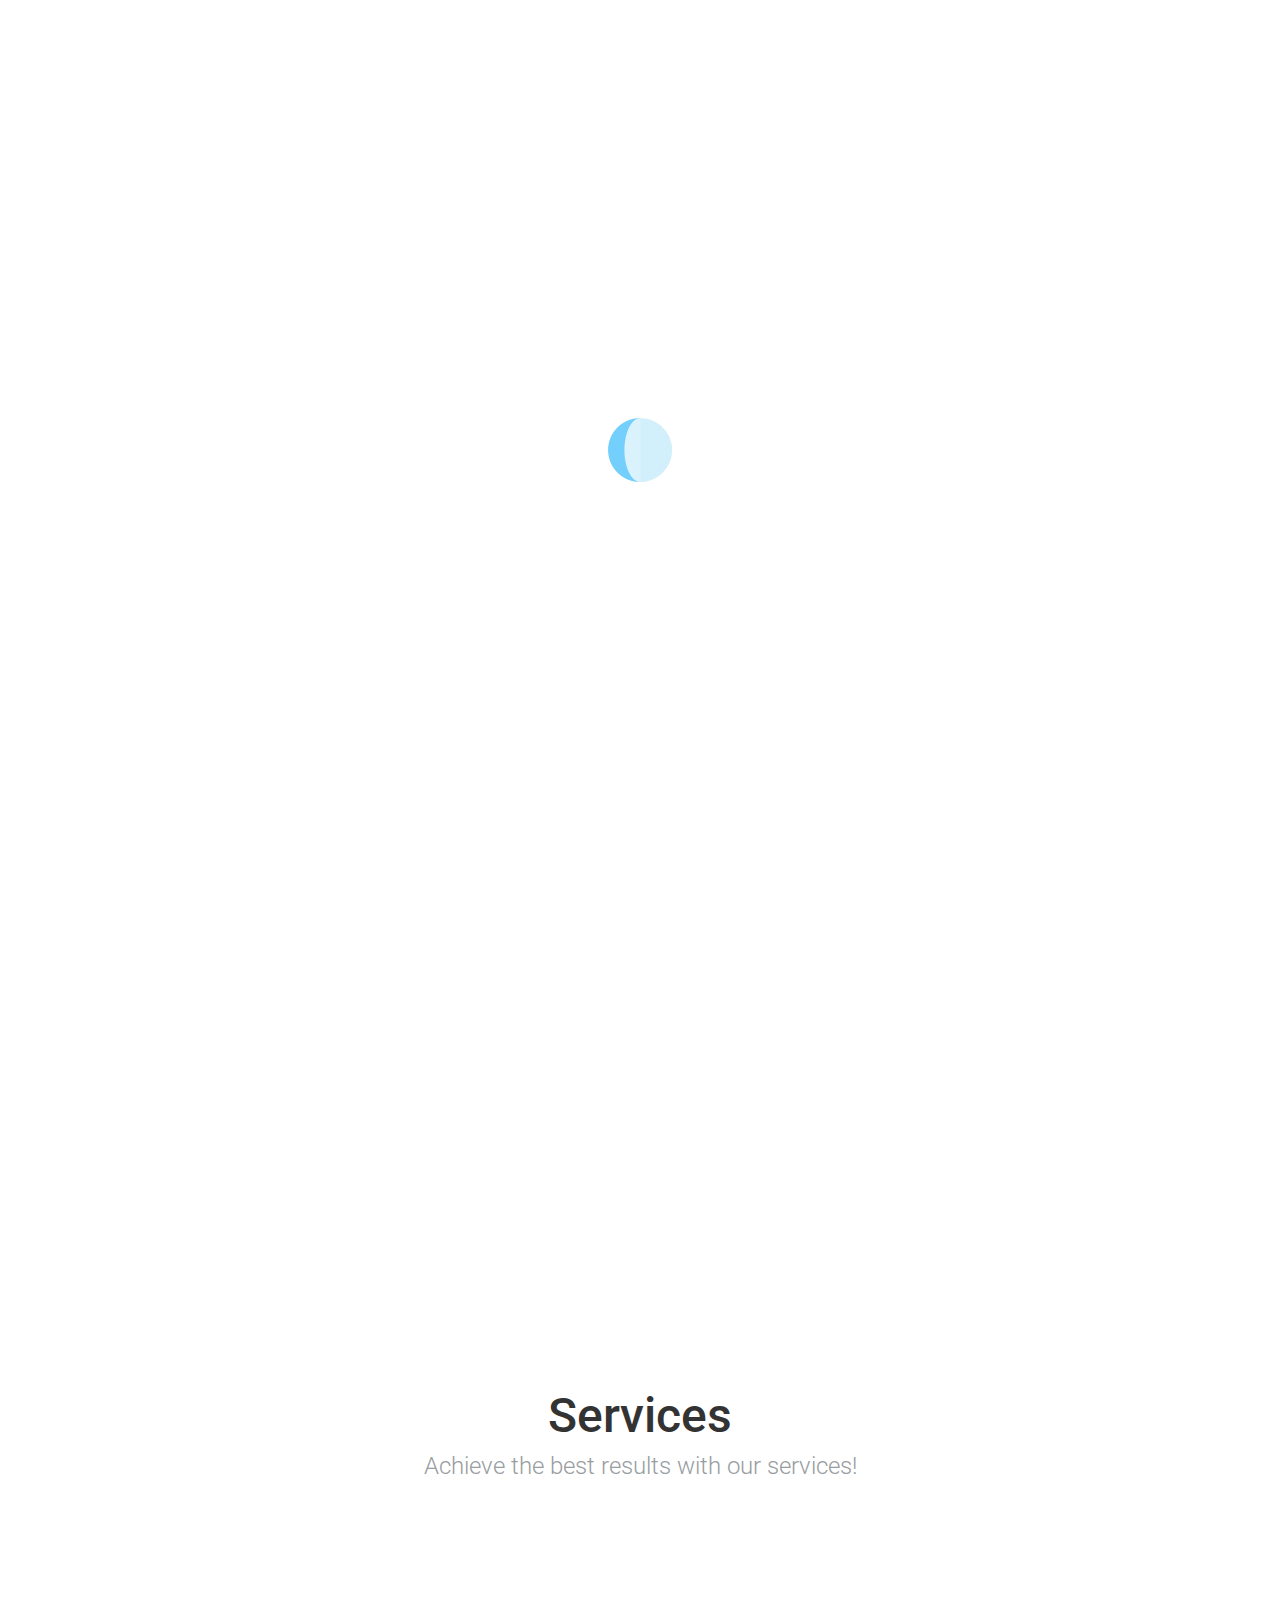
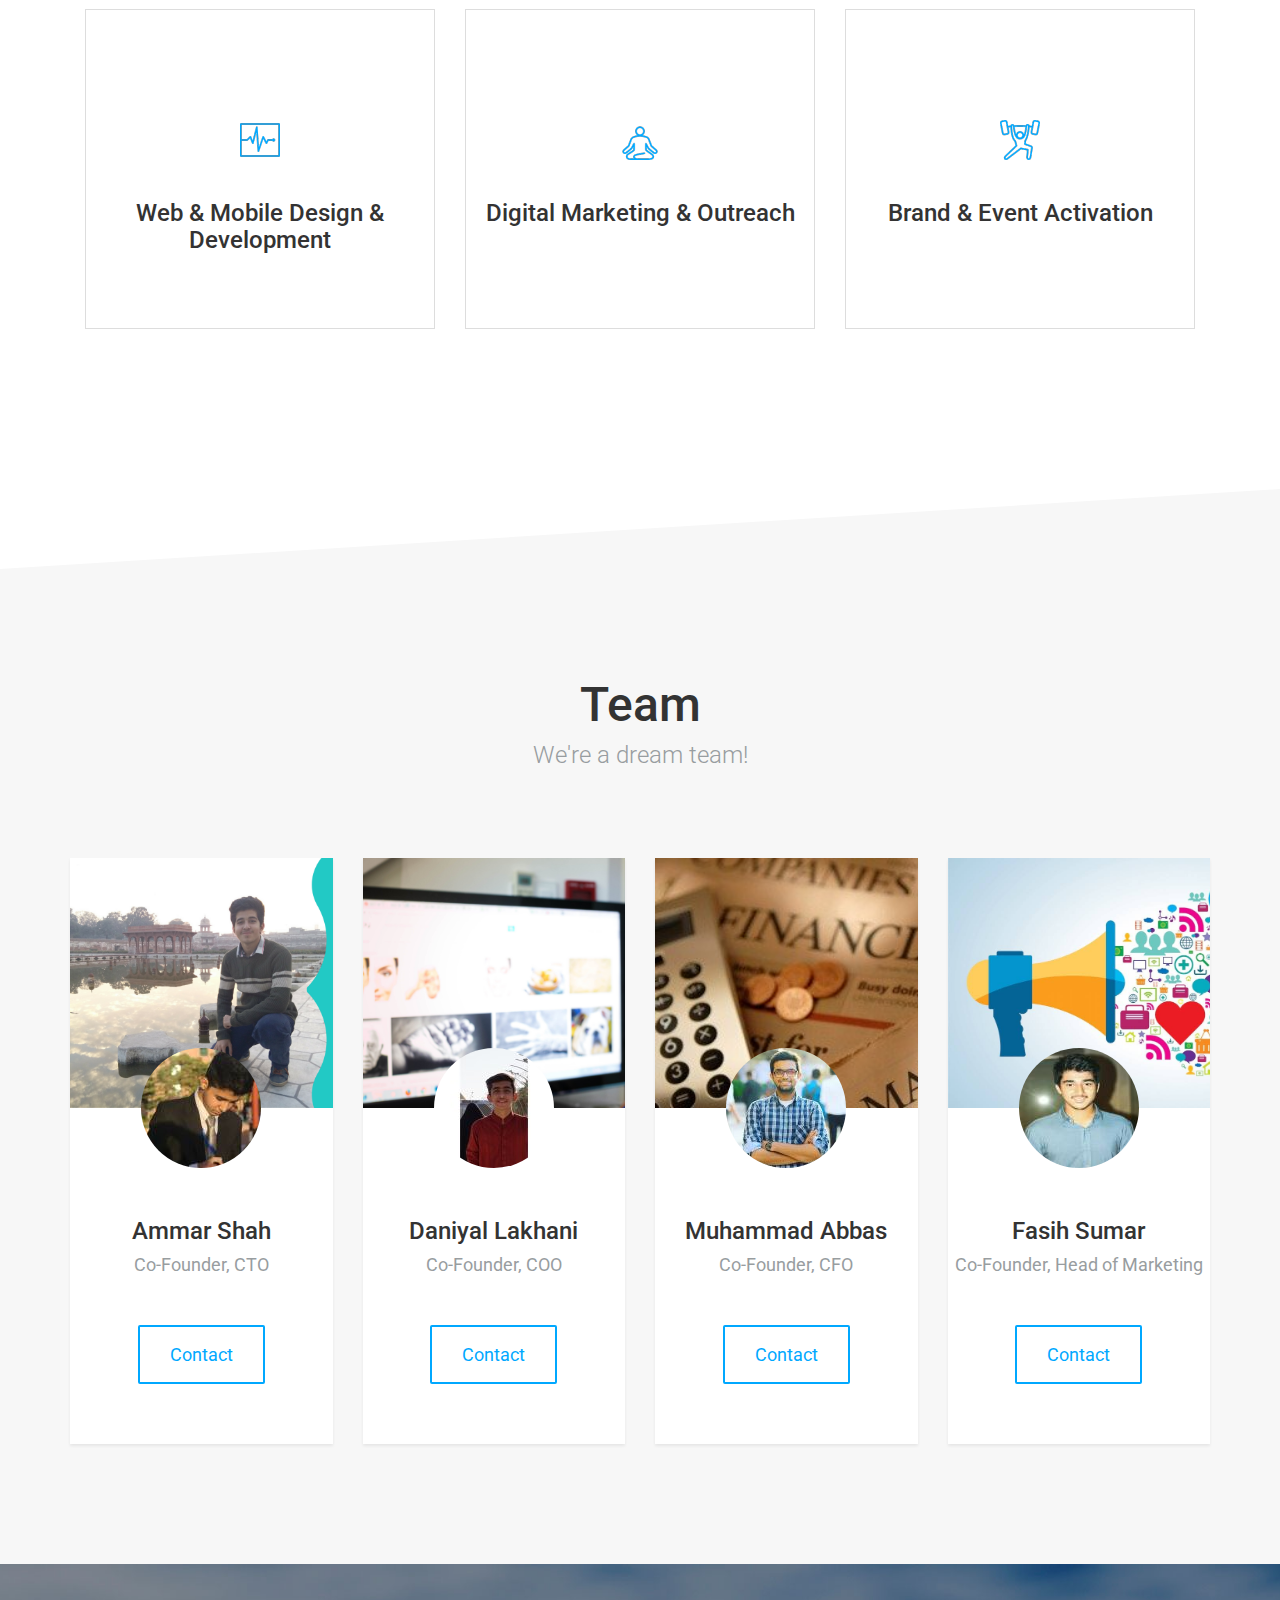
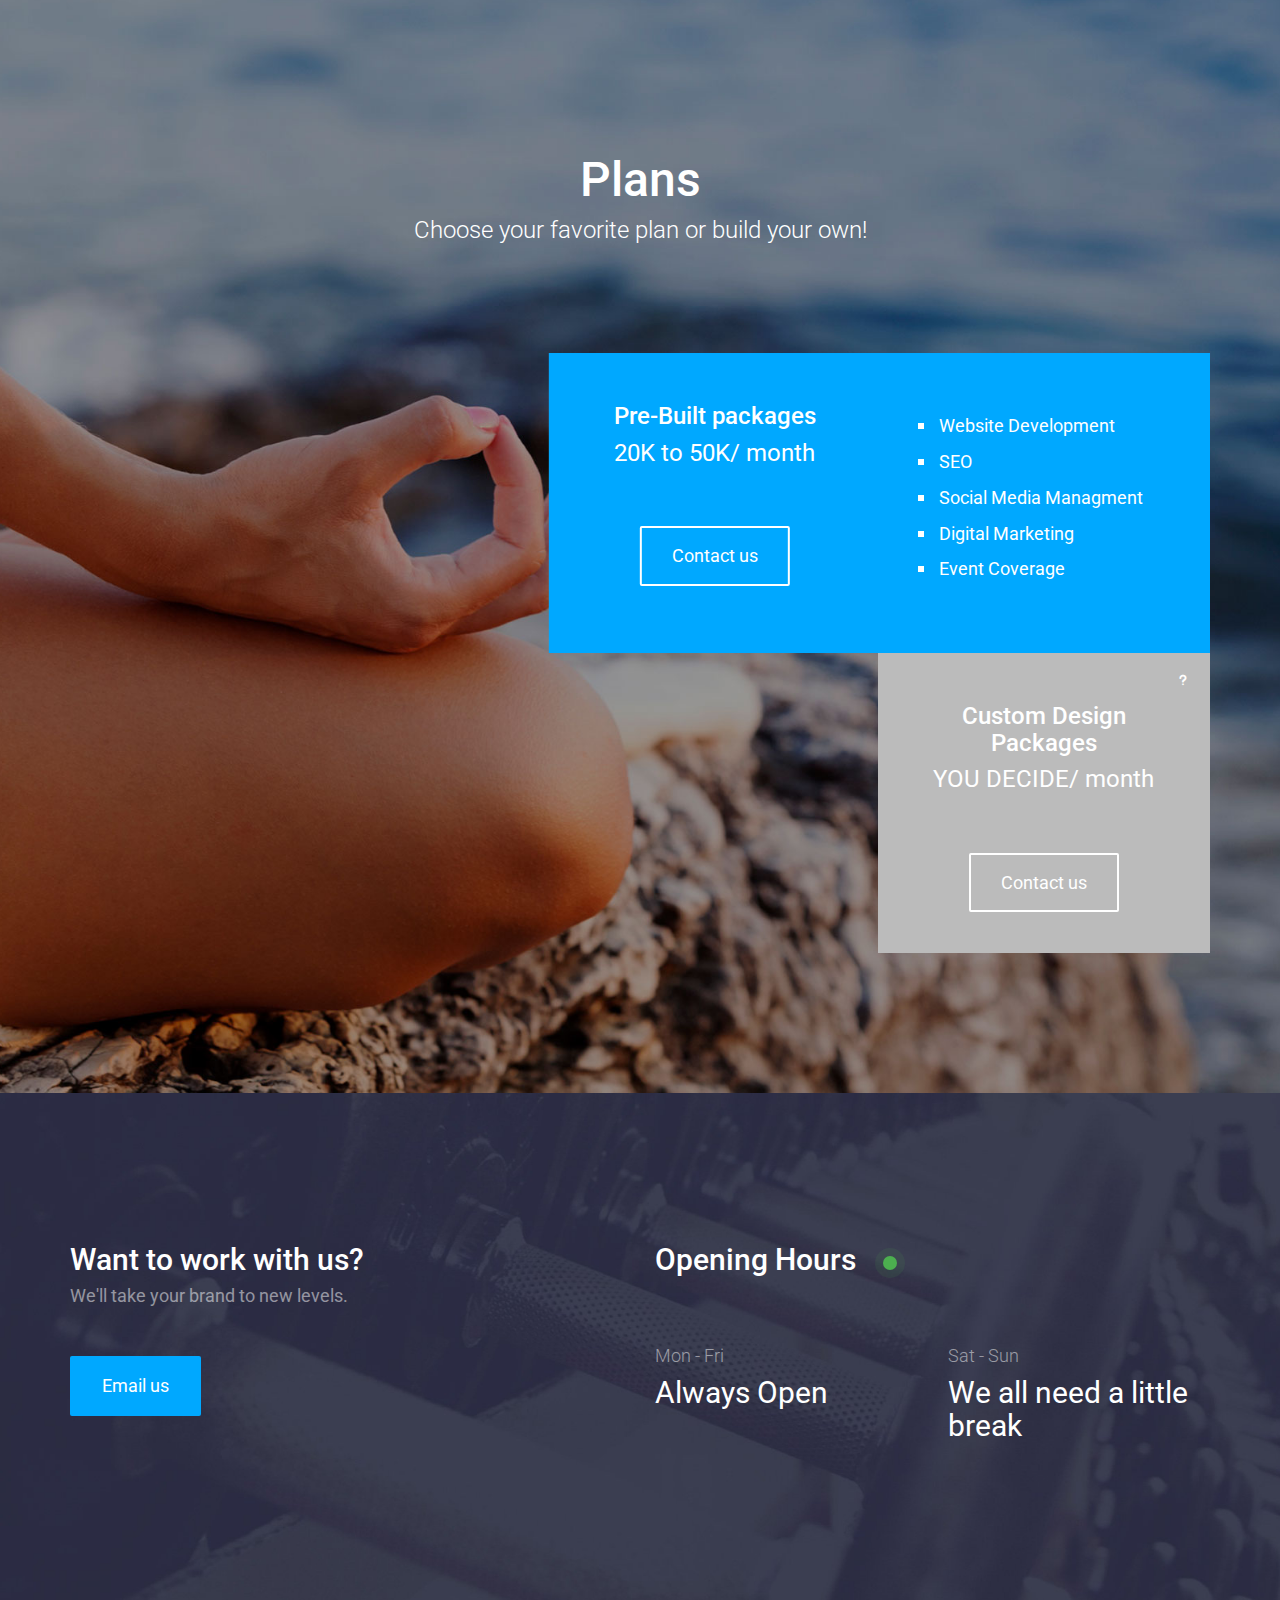
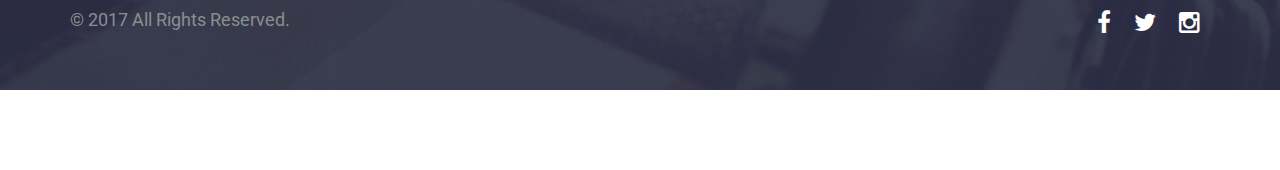
==== commit cc914404: "text added" ====
--- a/index.html
+++ b/index.html
@@ -226,7 +226,7 @@
 							<img src="img/icons/guru-blue.png" alt="" class="icon">
 						</div>
 						<h4 class="heading">Digital Marketing &amp; Outreach</h4>
-						<p class="description">A elementum ligula lacus ac quam ultrices a scelerisque praesent vel suspendisse scelerisque a aenean hac montes.</p>
+						<p class="description">We strive  to take your brand to new levels and increase its reach.</p>
 					</div>
 				</div>
 				<div class="col-md-4">
@@ -235,7 +235,7 @@
 							<img src="img/icons/weight-blue.png" alt="" class="icon">
 						</div>
 						<h4 class="heading">Brand &amp; Event Activation</h4>
-						<p class="description">A elementum ligula lacus ac quam ultrices a scelerisque praesent vel suspendisse scelerisque a aenean hac montes.</p>
+						<p class="description">We are experts in managing and marketing events so that your event brings you the success you deserve.</p>
 					</div>
 				</div>
 			</div>
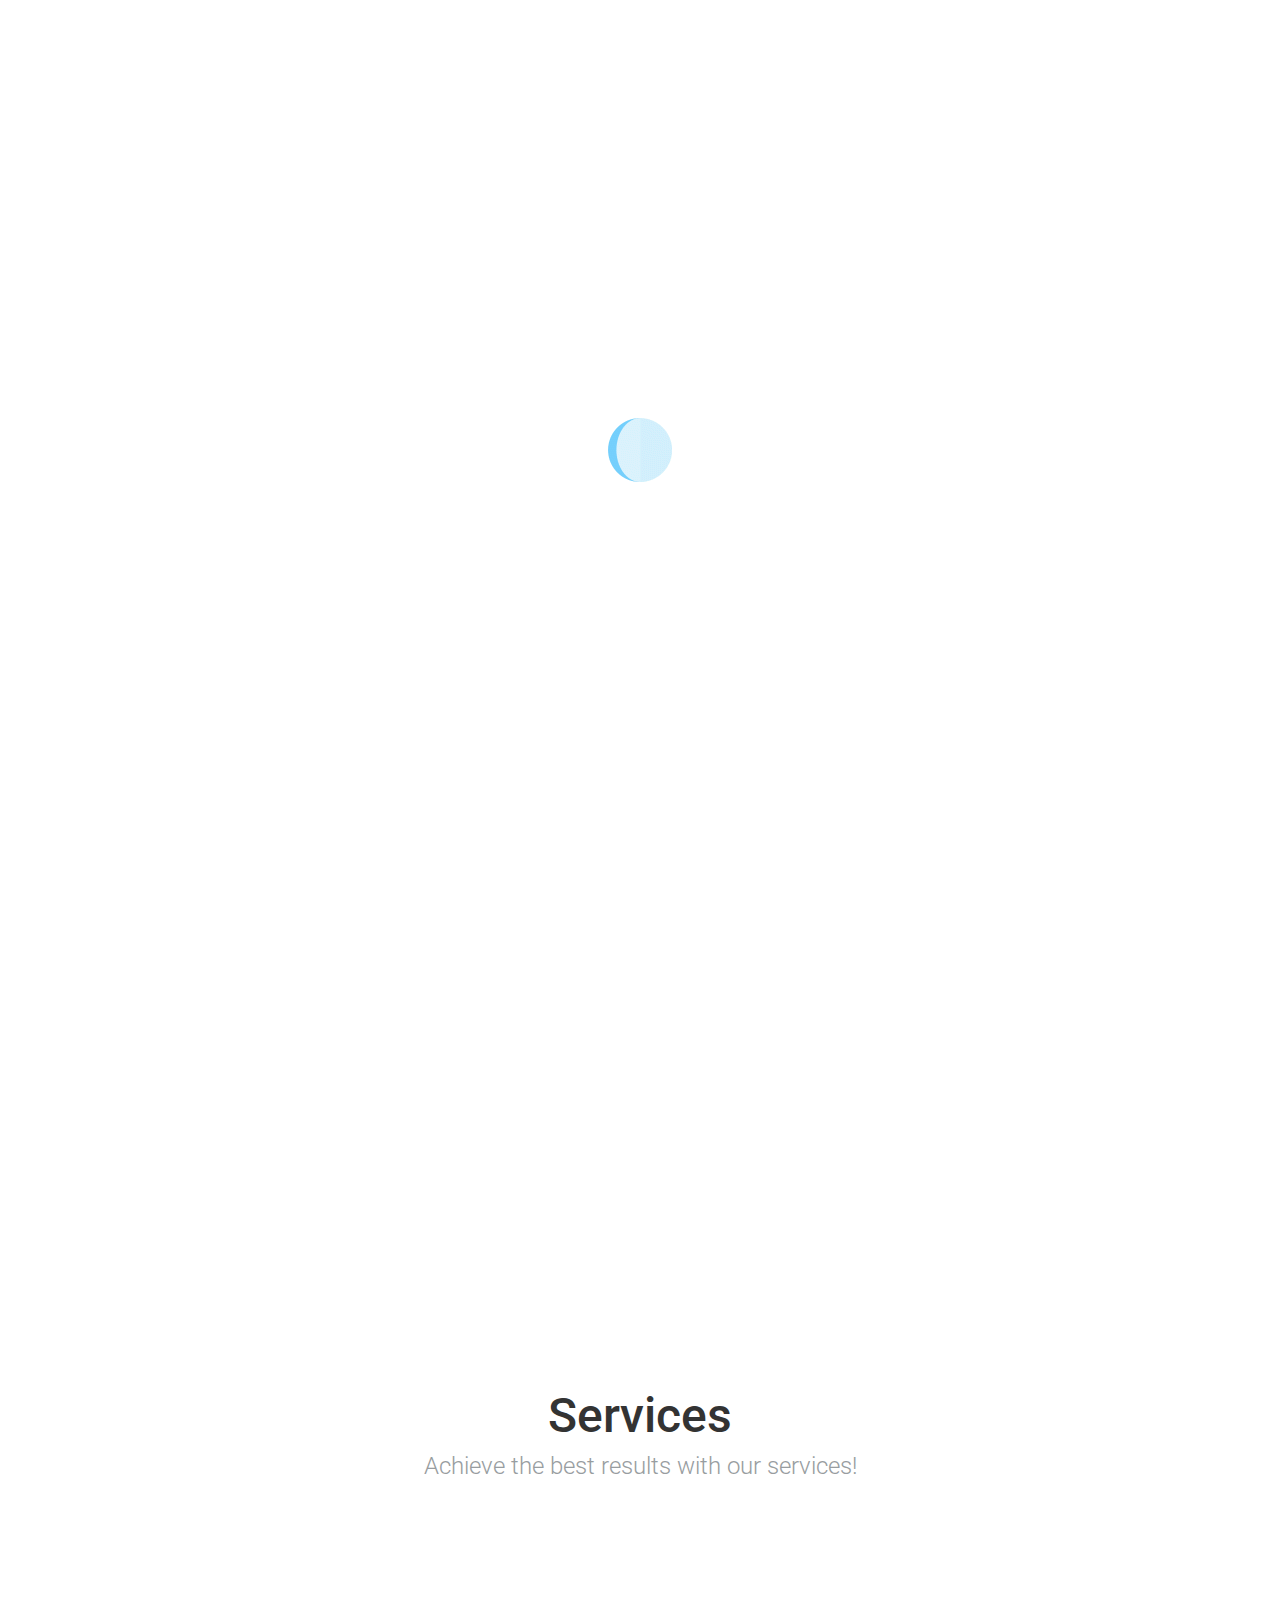
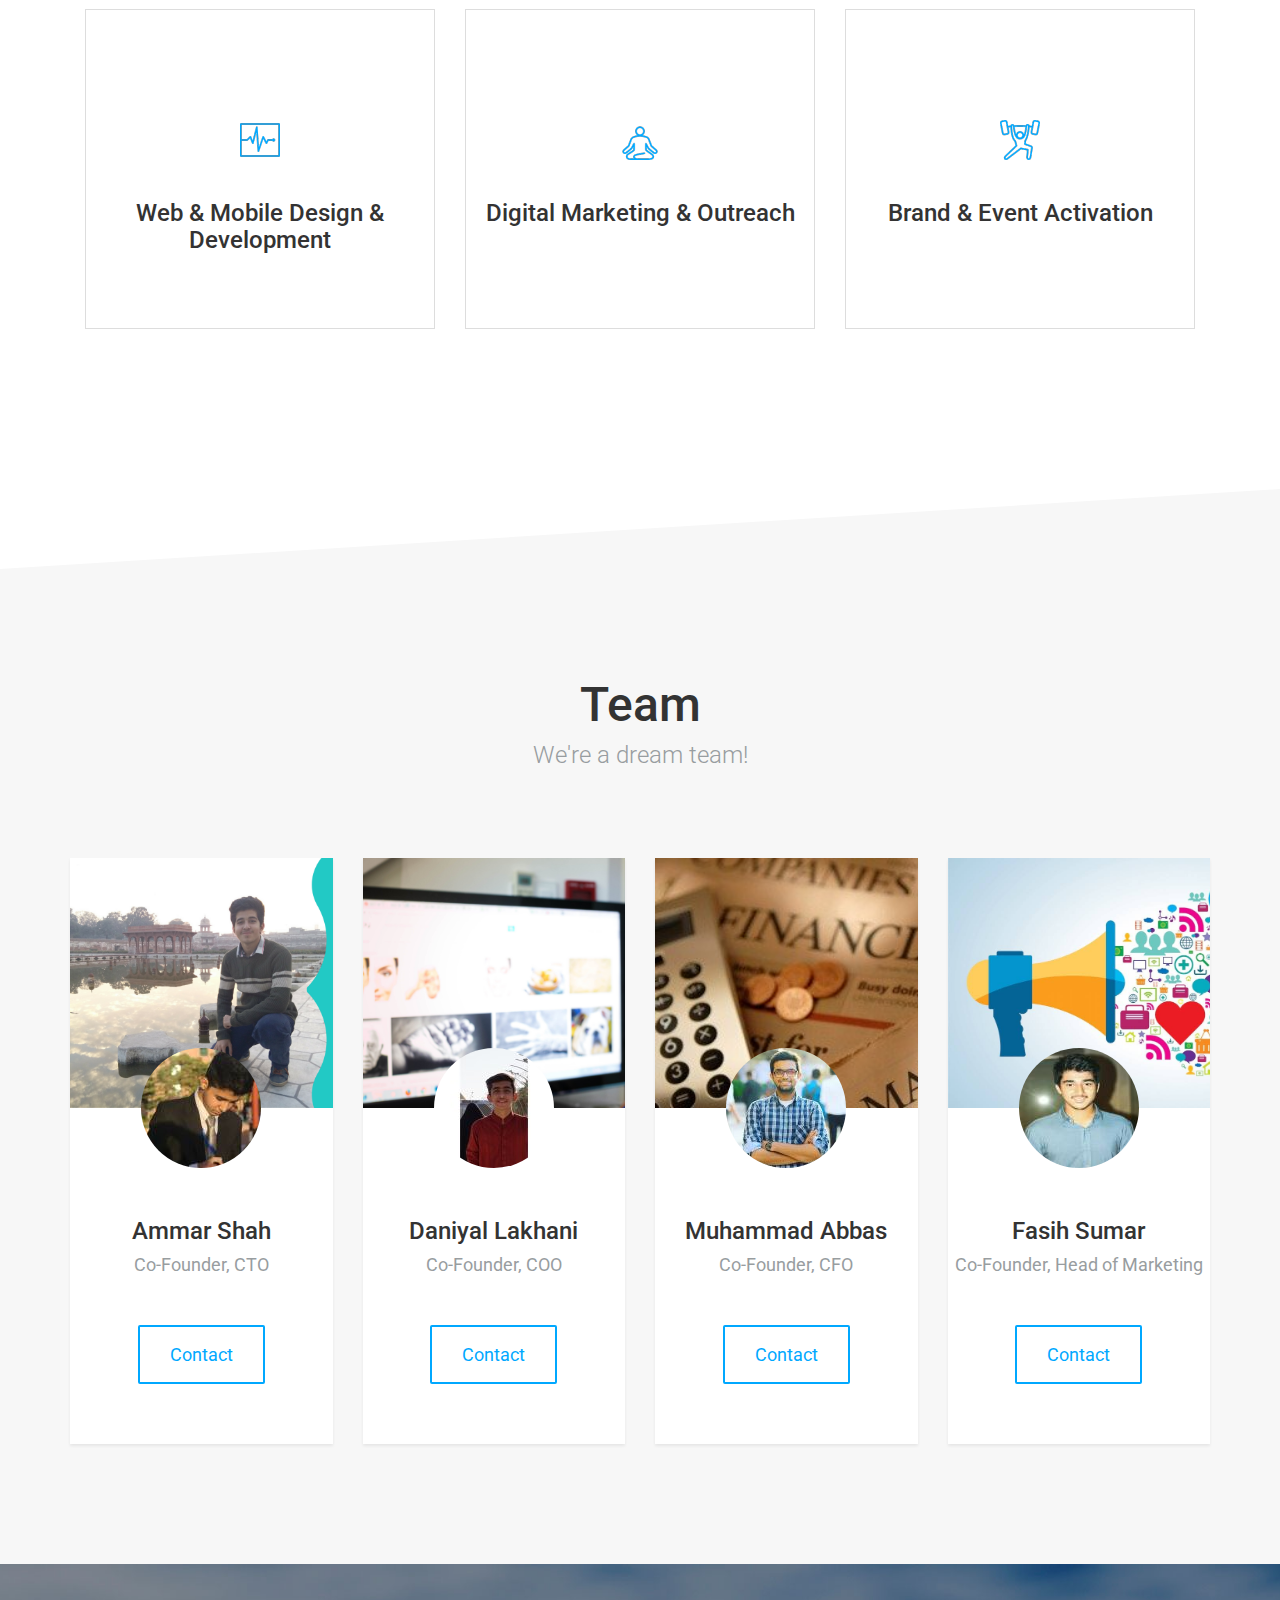
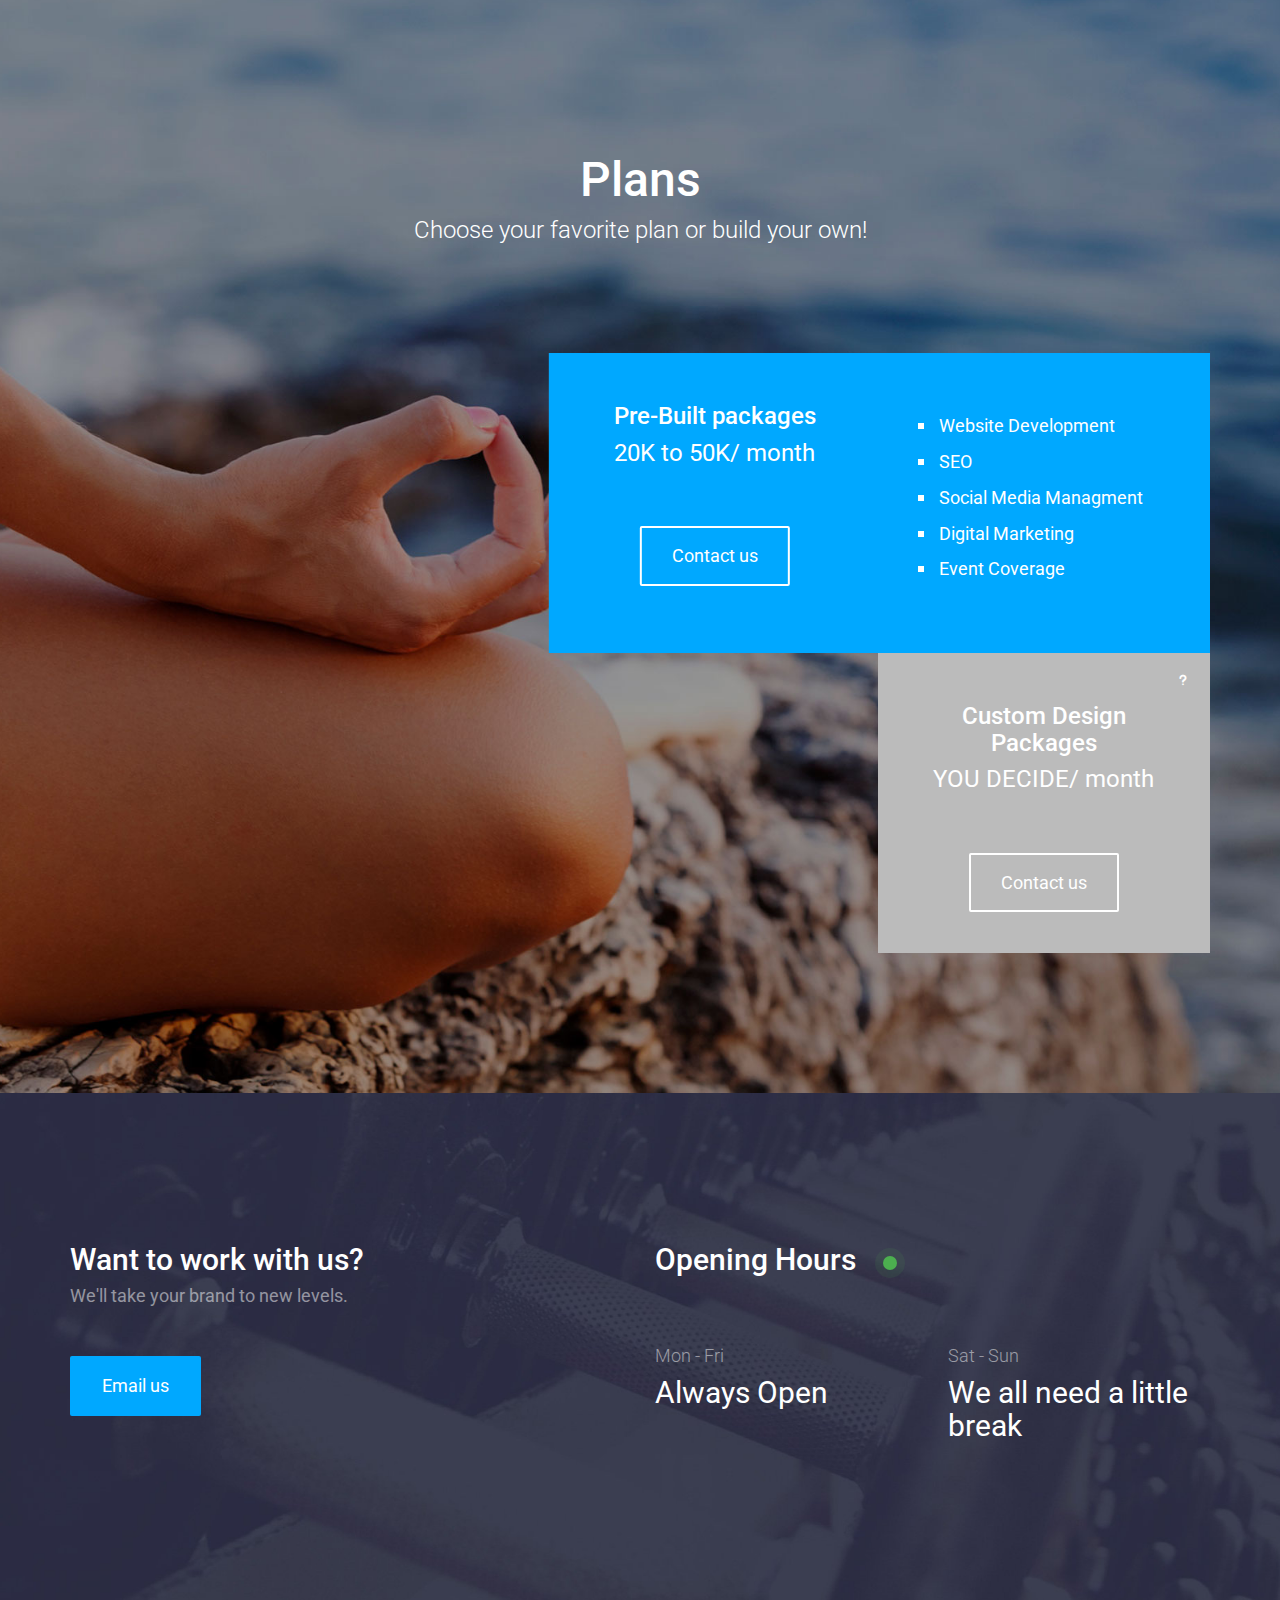
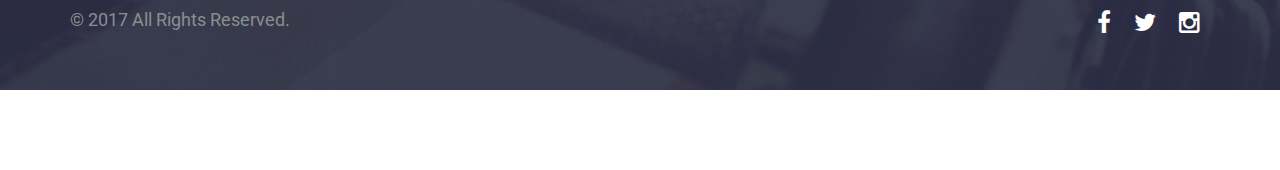
==== commit 7a4d0a3c: "Added HubSpot Tracking Code" ====
--- a/index.html
+++ b/index.html
@@ -481,6 +481,10 @@
   ga('send', 'pageview');
 
 </script>
+	
+	<!-- Start of HubSpot Embed Code -->
+	<script type="text/javascript" id="hs-script-loader" async defer src="//js.hs-scripts.com/5727288.js"></script>
+	<!-- End of HubSpot Embed Code -->
 </body>
 
 </html>
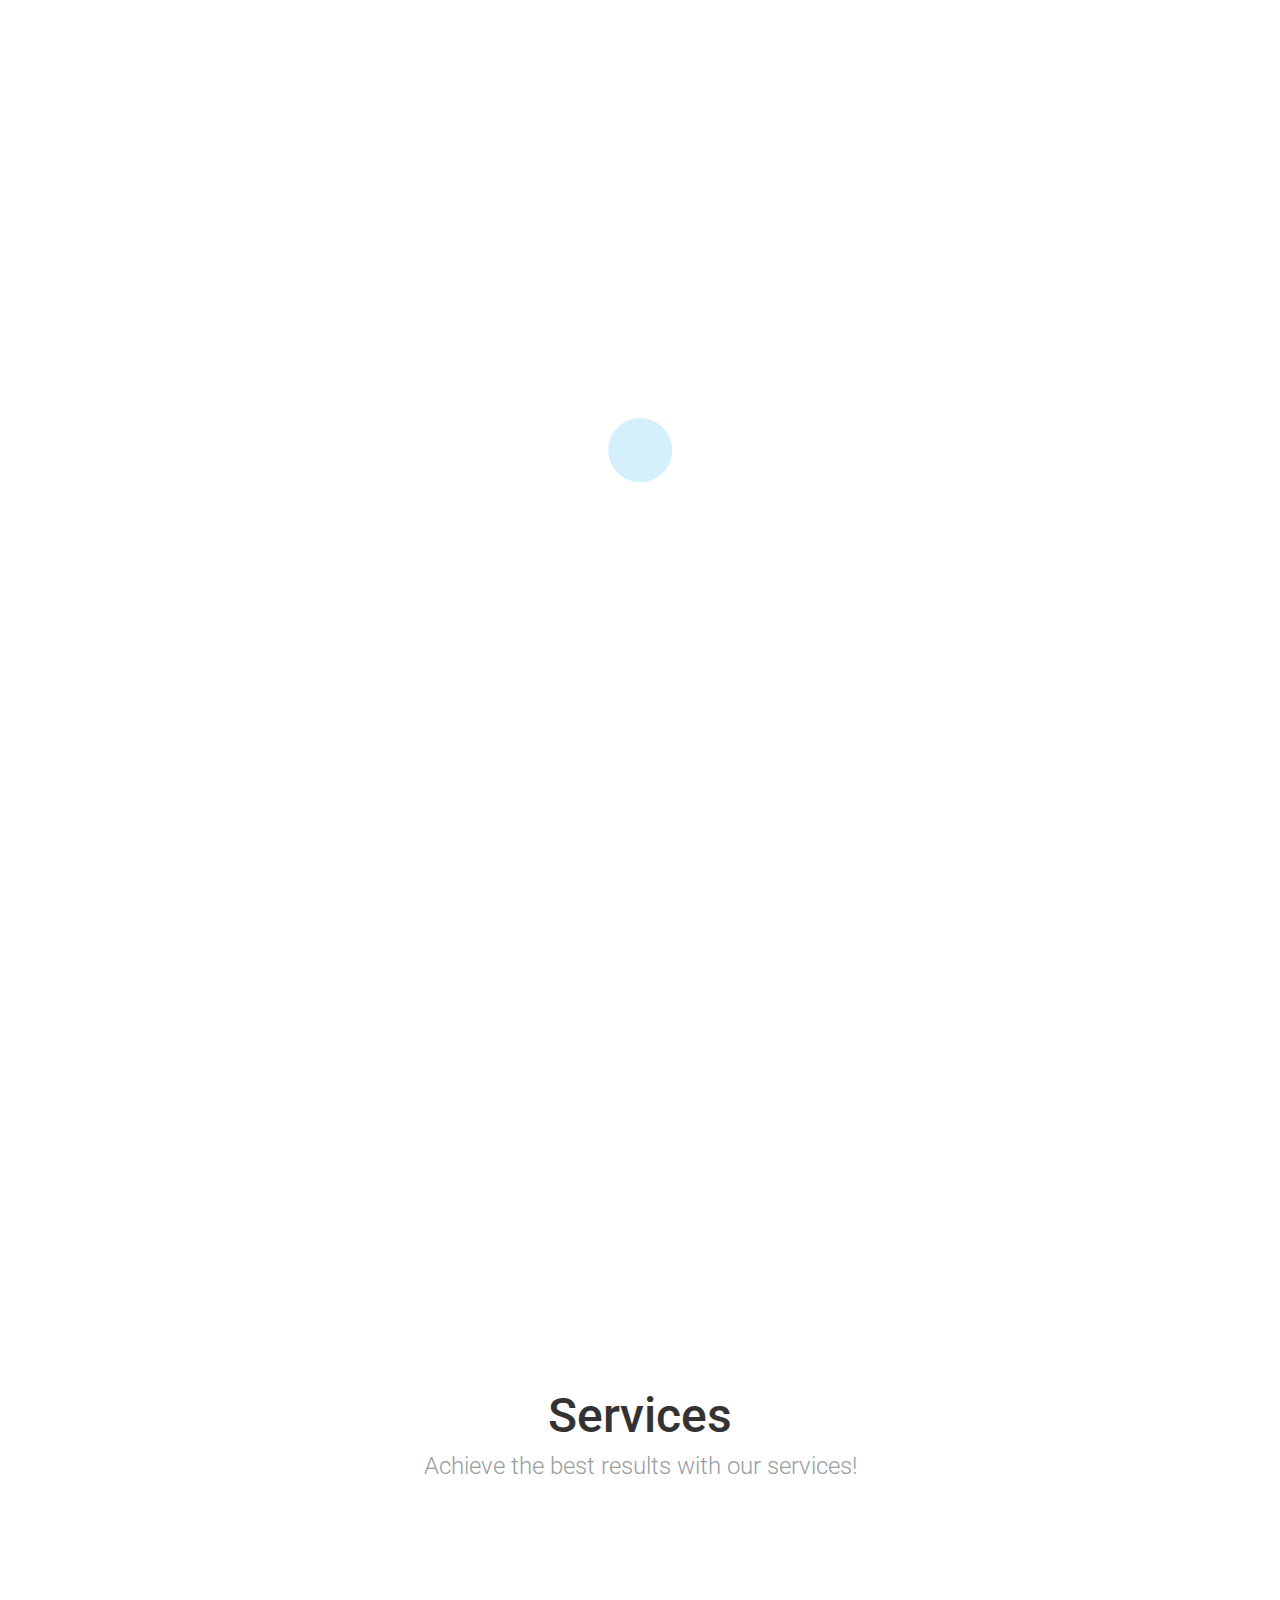
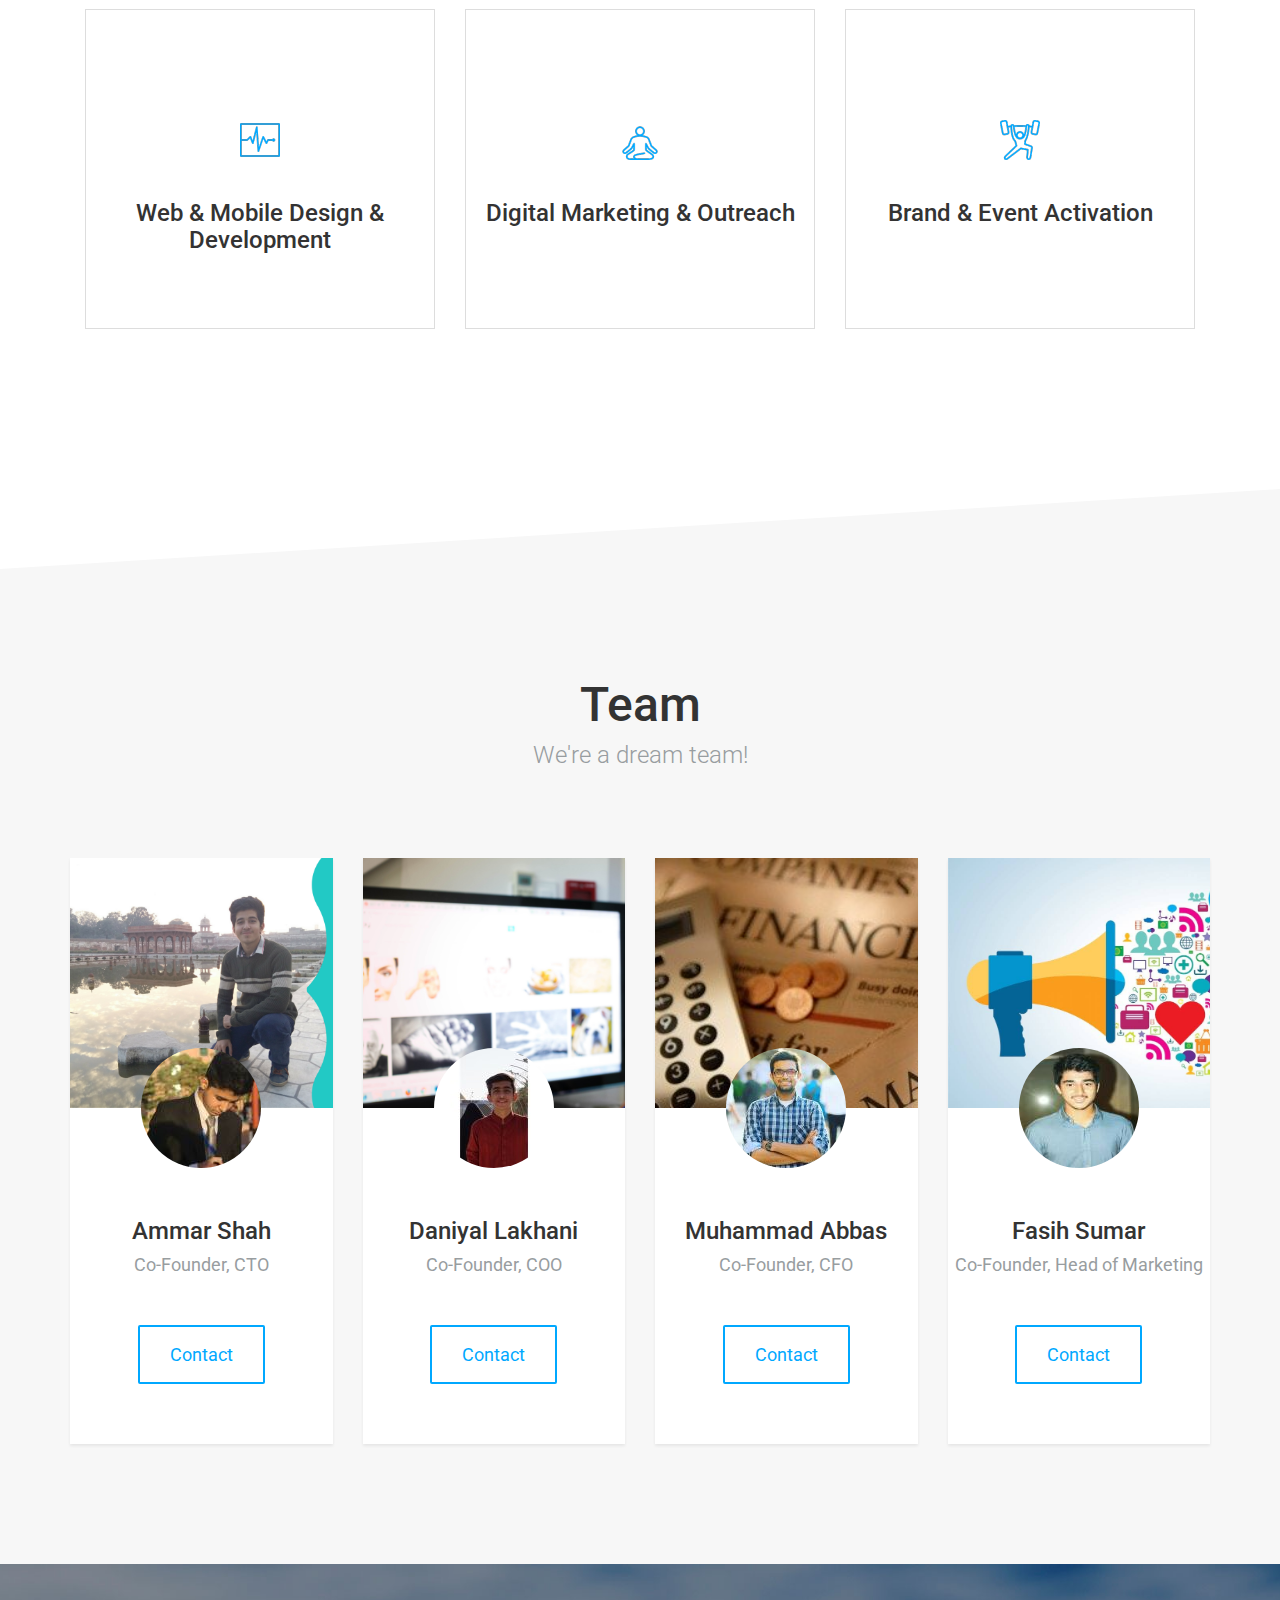
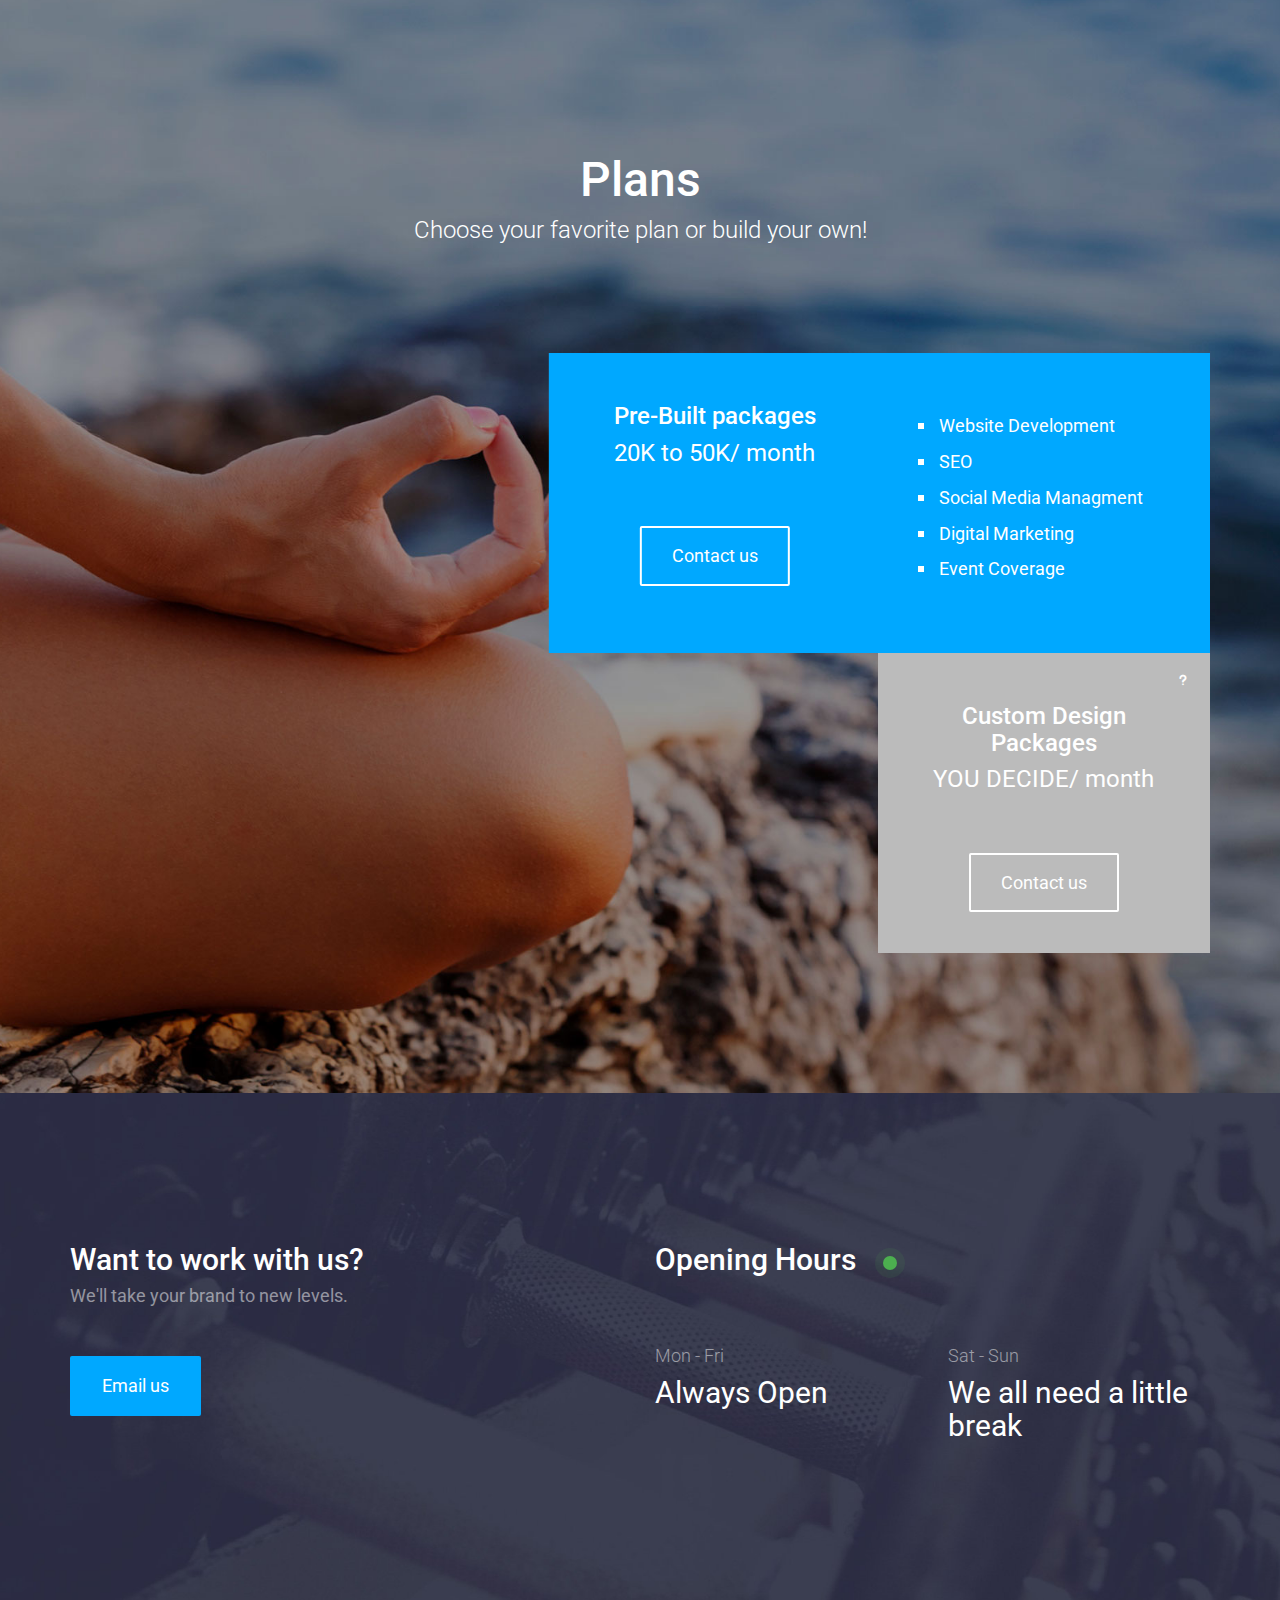
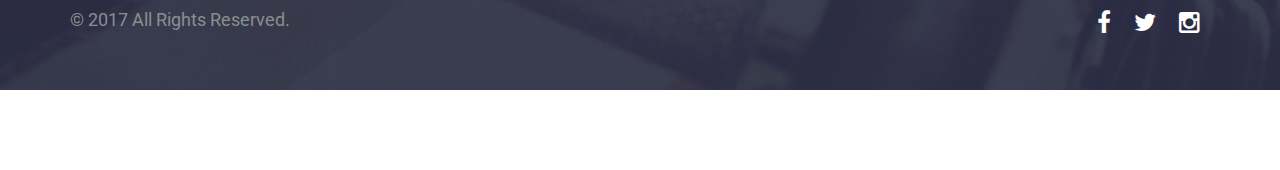
==== commit 6df116f6: "Facebook Pixel Added" ====
--- a/index.html
+++ b/index.html
@@ -32,6 +32,24 @@
 	<link rel="stylesheet" type="text/css" href="fonts/eleganticons/et-icons.css">
 	<!-- Main style -->
 	<link rel="stylesheet" type="text/css" href="css/cardio.css">
+	
+	<!-- Facebook Pixel Code -->
+	<script>
+	  !function(f,b,e,v,n,t,s)
+	  {if(f.fbq)return;n=f.fbq=function(){n.callMethod?
+	  n.callMethod.apply(n,arguments):n.queue.push(arguments)};
+	  if(!f._fbq)f._fbq=n;n.push=n;n.loaded=!0;n.version='2.0';
+	  n.queue=[];t=b.createElement(e);t.async=!0;
+	  t.src=v;s=b.getElementsByTagName(e)[0];
+	  s.parentNode.insertBefore(t,s)}(window, document,'script',
+	  'https://connect.facebook.net/en_US/fbevents.js');
+	  fbq('init', '561892551260657');
+	  fbq('track', 'PageView');
+	</script>
+	<noscript><img height="1" width="1" style="display:none"
+	  src="https://www.facebook.com/tr?id=561892551260657&ev=PageView&noscript=1"
+	/></noscript>
+	<!-- End Facebook Pixel Code -->
 </head>
 
 <body>
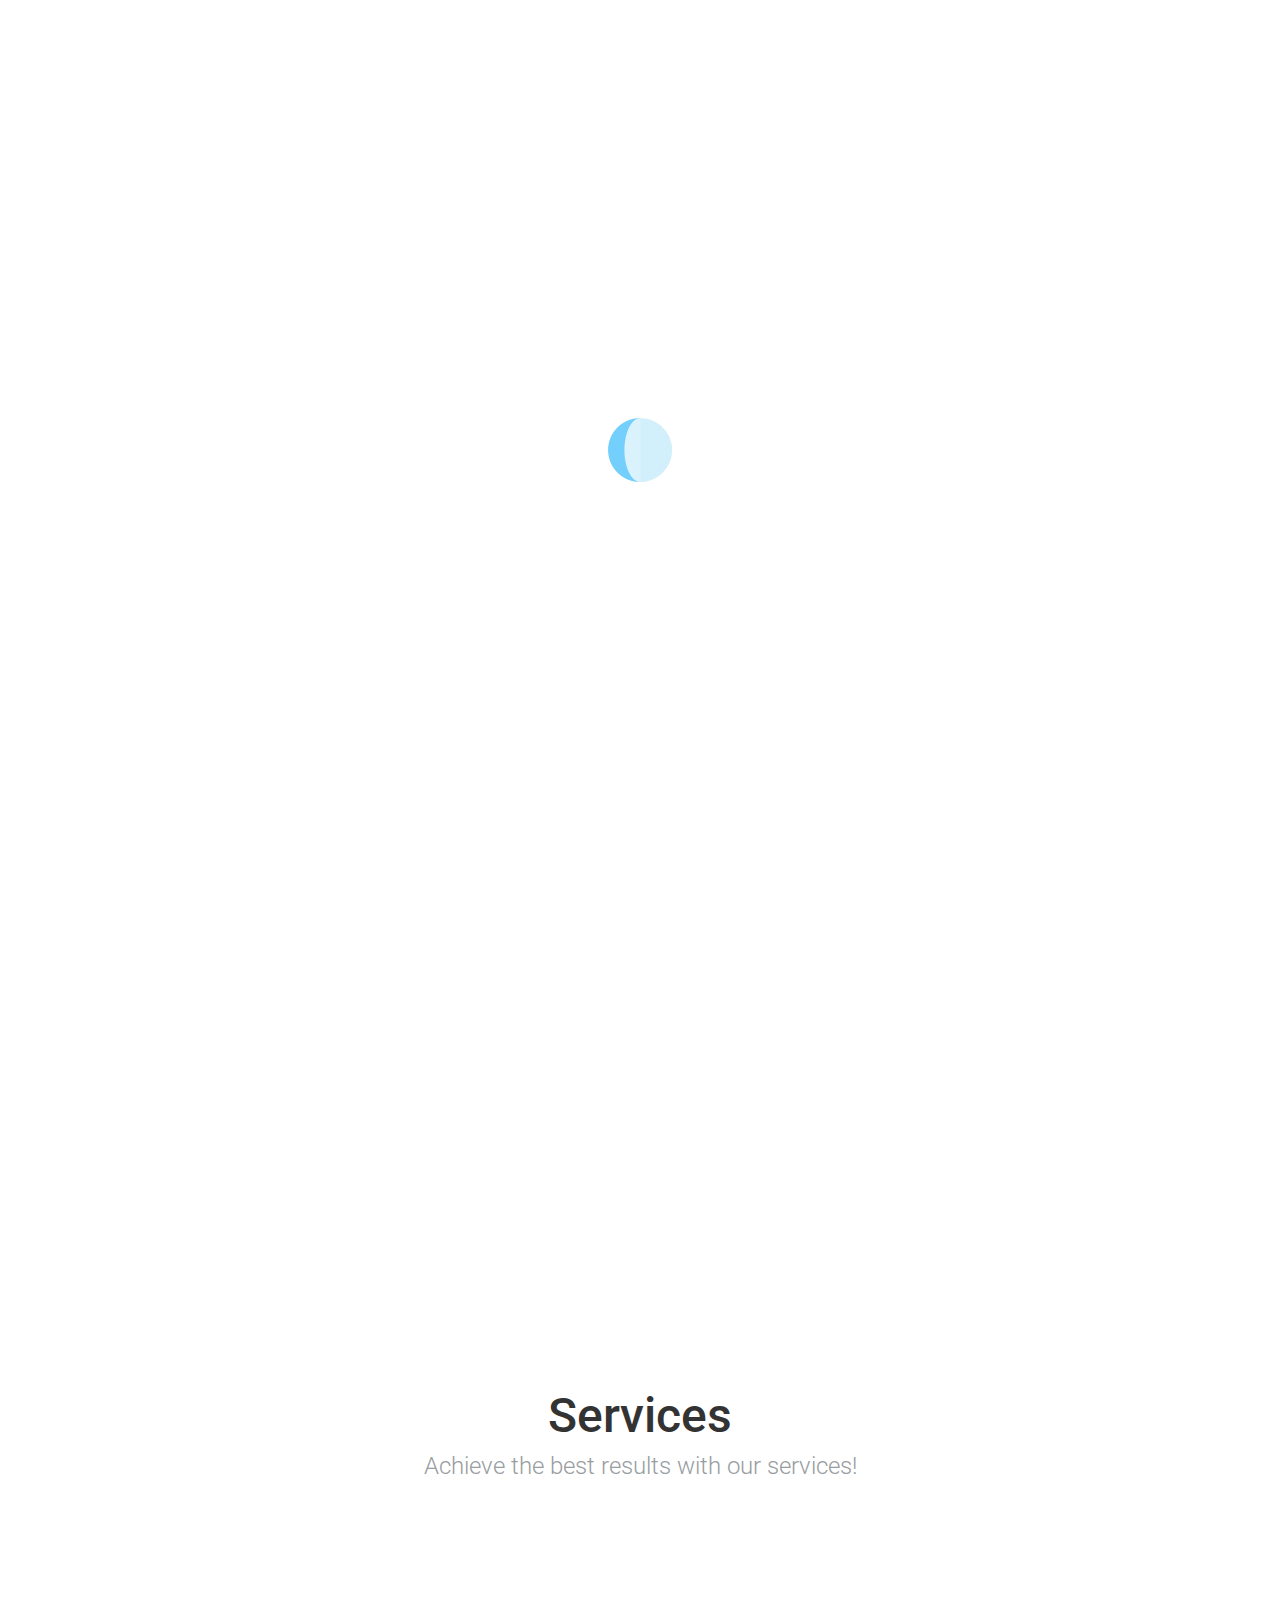
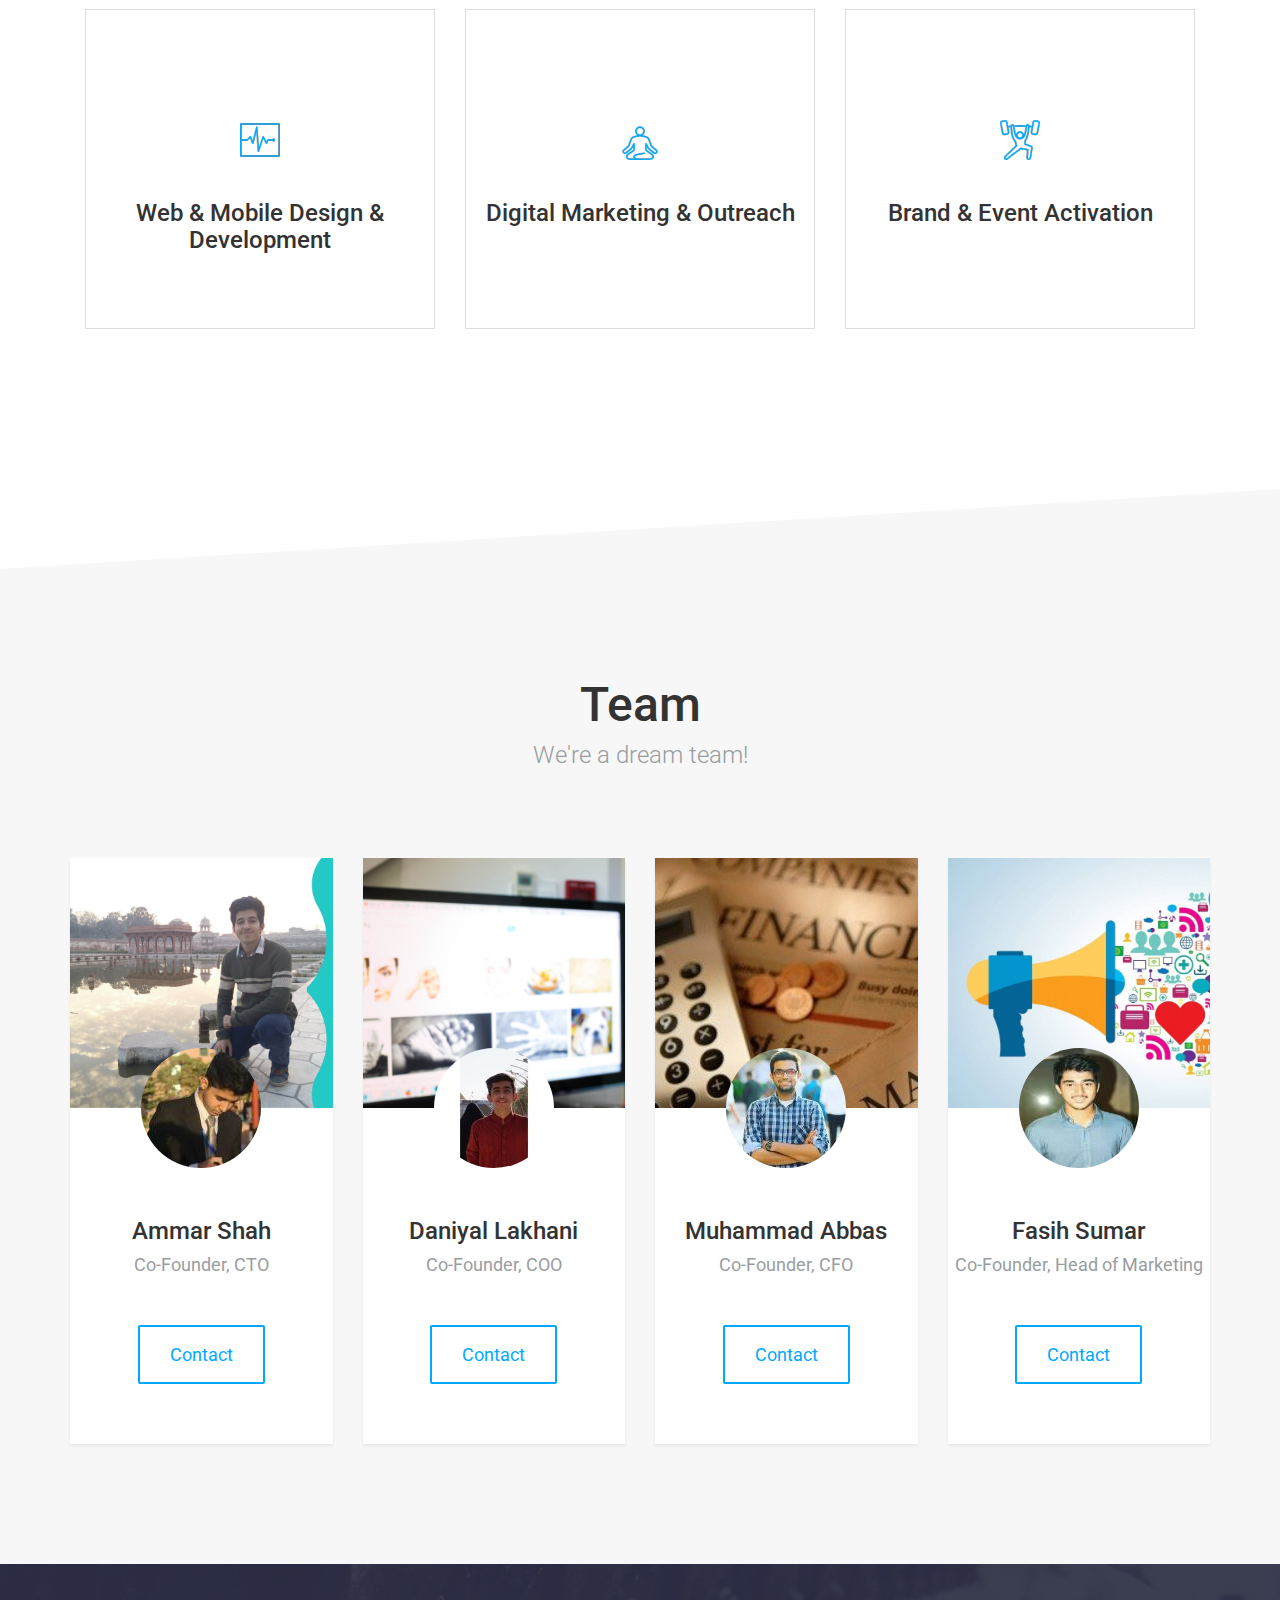
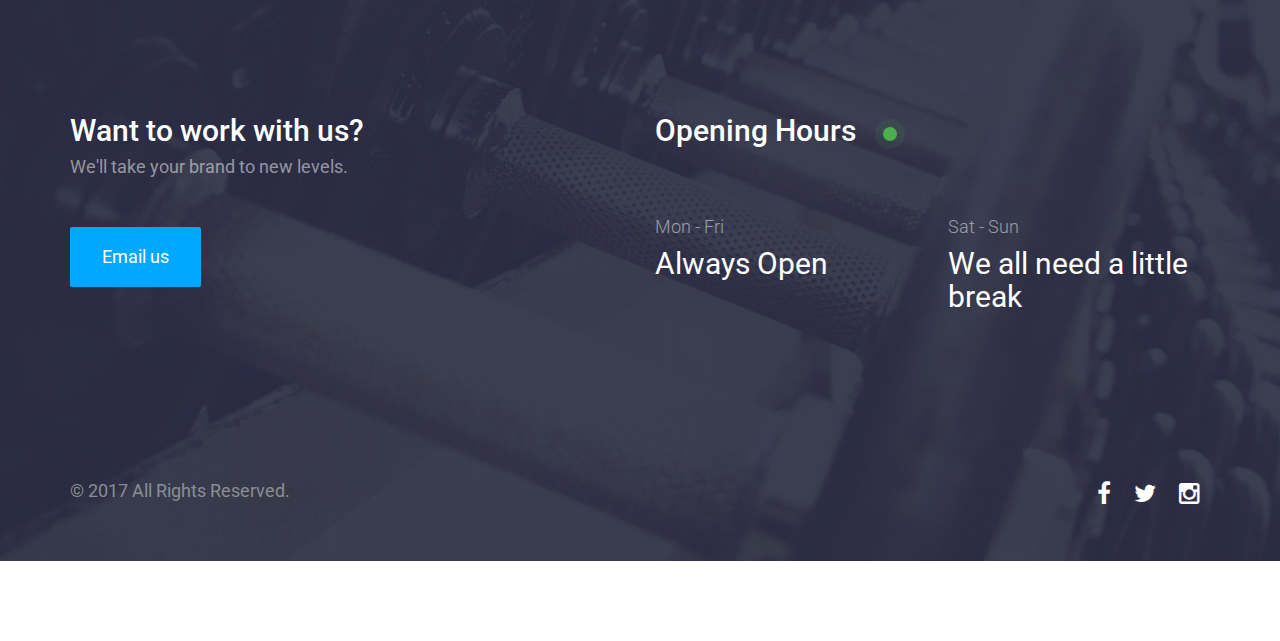
==== commit f8693bc8: "Logo Updated on website" ====
--- a/index.html
+++ b/index.html
@@ -7,7 +7,8 @@
 	<meta name="viewport" content="width=device-width, initial-scale=1">
 	<title>ALAF Digital: Digital Media Agency based in Karachi</title>
 	<meta name="description" content="ALAF Digital is a Digital Media Agency Based in Karachi Pakistan" />
-	<meta name="keywords" content="ALAF, ALAF Digital, Digital Media Agency in Pakistan, Social Media Marketing, Digital Media Agency in Karachi" />
+	<meta name="keywords"
+		content="ALAF, ALAF Digital, Digital Media Agency in Pakistan, Social Media Marketing, Digital Media Agency in Karachi" />
 	<meta name="author" content="Ammar Shah from ALAF Digital" />
 	<!-- Favicons (created with http://realfavicongenerator.net/)-->
 	<link rel="apple-touch-icon" sizes="180x180" href="img/favicons/apple-touch-icon.png">
@@ -32,23 +33,25 @@
 	<link rel="stylesheet" type="text/css" href="fonts/eleganticons/et-icons.css">
 	<!-- Main style -->
 	<link rel="stylesheet" type="text/css" href="css/cardio.css">
-	
+
 	<!-- Facebook Pixel Code -->
 	<script>
-	  !function(f,b,e,v,n,t,s)
-	  {if(f.fbq)return;n=f.fbq=function(){n.callMethod?
-	  n.callMethod.apply(n,arguments):n.queue.push(arguments)};
-	  if(!f._fbq)f._fbq=n;n.push=n;n.loaded=!0;n.version='2.0';
-	  n.queue=[];t=b.createElement(e);t.async=!0;
-	  t.src=v;s=b.getElementsByTagName(e)[0];
-	  s.parentNode.insertBefore(t,s)}(window, document,'script',
-	  'https://connect.facebook.net/en_US/fbevents.js');
-	  fbq('init', '561892551260657');
-	  fbq('track', 'PageView');
+		!function (f, b, e, v, n, t, s) {
+			if (f.fbq) return; n = f.fbq = function () {
+				n.callMethod ?
+					n.callMethod.apply(n, arguments) : n.queue.push(arguments)
+			};
+			if (!f._fbq) f._fbq = n; n.push = n; n.loaded = !0; n.version = '2.0';
+			n.queue = []; t = b.createElement(e); t.async = !0;
+			t.src = v; s = b.getElementsByTagName(e)[0];
+			s.parentNode.insertBefore(t, s)
+		}(window, document, 'script',
+			'https://connect.facebook.net/en_US/fbevents.js');
+		fbq('init', '561892551260657');
+		fbq('track', 'PageView');
 	</script>
 	<noscript><img height="1" width="1" style="display:none"
-	  src="https://www.facebook.com/tr?id=561892551260657&ev=PageView&noscript=1"
-	/></noscript>
+			src="https://www.facebook.com/tr?id=561892551260657&ev=PageView&noscript=1" /></noscript>
 	<!-- End Facebook Pixel Code -->
 </head>
 
@@ -60,13 +63,14 @@
 		<div class="container">
 			<!-- Brand and toggle get grouped for better mobile display -->
 			<div class="navbar-header">
-				<button type="button" class="navbar-toggle collapsed" data-toggle="collapse" data-target="#bs-example-navbar-collapse-1">
+				<button type="button" class="navbar-toggle collapsed" data-toggle="collapse"
+					data-target="#bs-example-navbar-collapse-1">
 					<span class="sr-only">Toggle navigation</span>
 					<span class="icon-bar"></span>
 					<span class="icon-bar"></span>
 					<span class="icon-bar"></span>
 				</button>
-				<a class="navbar-brand" href="index.html"><img class="logo" src="img/logo.png" data-active-url="img/logo-active.jpg" alt="ALAF Digital"></a>
+				<a class="navbar-brand" href="index.html"><img class="logo" src="img/logo.png" alt="ALAF Digital"></a>
 			</div>
 			<!-- Collect the nav links, forms, and other content for toggling -->
 			<div class="collapse navbar-collapse" id="bs-example-navbar-collapse-1">
@@ -244,7 +248,7 @@
 							<img src="img/icons/guru-blue.png" alt="" class="icon">
 						</div>
 						<h4 class="heading">Digital Marketing &amp; Outreach</h4>
-						<p class="description">We strive  to take your brand to new levels and increase its reach.</p>
+						<p class="description">We strive to take your brand to new levels and increase its reach.</p>
 					</div>
 				</div>
 				<div class="col-md-4">
@@ -253,7 +257,8 @@
 							<img src="img/icons/weight-blue.png" alt="" class="icon">
 						</div>
 						<h4 class="heading">Brand &amp; Event Activation</h4>
-						<p class="description">We are experts in managing and marketing events so that your event brings you the success you deserve.</p>
+						<p class="description">We are experts in managing and marketing events so that your event brings
+							you the success you deserve.</p>
 					</div>
 				</div>
 			</div>
@@ -312,7 +317,8 @@
 							<h4>Muhammad Abbas</h4>
 							<h5 class="muted regular">Co-Founder, CFO</h5>
 						</div>
-						<a href="#" data-toggle="modal" data-target="#modal1" class="btn btn-blue-fill ripple">Contact</a>
+						<a href="#" data-toggle="modal" data-target="#modal1"
+							class="btn btn-blue-fill ripple">Contact</a>
 					</div>
 				</div>
 				<div class="col-md-3">
@@ -328,13 +334,15 @@
 							<h4>Fasih Sumar</h4>
 							<h5 class="muted regular">Co-Founder, Head of Marketing</h5>
 						</div>
-						<a href="#" data-toggle="modal" data-target="#modal1" class="btn btn-blue-fill ripple">Contact</a>
+						<a href="#" data-toggle="modal" data-target="#modal1"
+							class="btn btn-blue-fill ripple">Contact</a>
 					</div>
 				</div>
 			</div>
 		</div>
 	</section>
-	<section id="pricing" class="section">
+
+	<!-- <section id="pricing" class="section">
 		<div class="container">
 			<div class="row title text-center">
 				<h2 class="margin-top white">Plans</h2>
@@ -346,7 +354,8 @@
 						<div class="box-main active" data-img="img/pricing1.jpg">
 							<h4 class="white">Pre-Built packages</h4>
 							<h4 class="white regular light">20K to 50K<span class="small-font">/ month</span></h4>
-							<a href="#" data-toggle="modal" data-target="#modal1" class="btn btn-white-fill">Contact us</a>
+							<a href="#" data-toggle="modal" data-target="#modal1" class="btn btn-white-fill">Contact
+								us</a>
 							<i class="info-icon icon_question"></i>
 						</div>
 						<div class="box-second active">
@@ -363,7 +372,8 @@
 						<div class="box-main" data-img="img/pricing2.jpg">
 							<h4 class="white">Custom Design Packages</h4>
 							<h4 class="white regular light">YOU DECIDE<span class="small-font">/ month</span></h4>
-							<a href="#" data-toggle="modal" data-target="#modal1" class="btn btn-white-fill">Contact us</a>
+							<a href="#" data-toggle="modal" data-target="#modal1" class="btn btn-white-fill">Contact
+								us</a>
 							<i class="info-icon icon_question"></i>
 						</div>
 						<div class="box-second">
@@ -379,7 +389,9 @@
 				</div>
 			</div>
 		</div>
-	</section>
+	</section> -->
+
+
 	<!--
 	<section class="section section-padded blue-bg">
 		<div class="container">
@@ -467,9 +479,12 @@
 				</div>
 				<div class="col-sm-4 text-right text-center-mobile">
 					<ul class="social-footer">
-						<li><a href="https://www.facebook.com/alafdigital/" target="_blank"><i class="fa fa-facebook"></i></a></li>
-						<li><a href="https://www.twitter.com/alafdigital/" target="_blank"><i class="fa fa-twitter" target="_blank"></i></a></li>
-						<li><a href="https://www.instagram.com/alafdigital/" target="_blank"><i class="fa fa-instagram"></i></a></li>
+						<li><a href="https://www.facebook.com/alafdigital/" target="_blank"><i
+									class="fa fa-facebook"></i></a></li>
+						<li><a href="https://www.twitter.com/alafdigital/" target="_blank"><i class="fa fa-twitter"
+									target="_blank"></i></a></li>
+						<li><a href="https://www.instagram.com/alafdigital/" target="_blank"><i
+									class="fa fa-instagram"></i></a></li>
 					</ul>
 				</div>
 			</div>
@@ -490,19 +505,21 @@
 	<script src="js/jquery.onepagenav.js"></script>
 	<script src="js/main.js"></script>
 	<script>
-  (function(i,s,o,g,r,a,m){i['GoogleAnalyticsObject']=r;i[r]=i[r]||function(){
-  (i[r].q=i[r].q||[]).push(arguments)},i[r].l=1*new Date();a=s.createElement(o),
-  m=s.getElementsByTagName(o)[0];a.async=1;a.src=g;m.parentNode.insertBefore(a,m)
-  })(window,document,'script','https://www.google-analytics.com/analytics.js','ga');
-
-  ga('create', 'UA-69248838-2', 'auto');
-  ga('send', 'pageview');
-
-</script>
-	
+		(function (i, s, o, g, r, a, m) {
+			i['GoogleAnalyticsObject'] = r; i[r] = i[r] || function () {
+				(i[r].q = i[r].q || []).push(arguments)
+			}, i[r].l = 1 * new Date(); a = s.createElement(o),
+				m = s.getElementsByTagName(o)[0]; a.async = 1; a.src = g; m.parentNode.insertBefore(a, m)
+		})(window, document, 'script', 'https://www.google-analytics.com/analytics.js', 'ga');
+
+		ga('create', 'UA-69248838-2', 'auto');
+		ga('send', 'pageview');
+
+	</script>
+
 	<!-- Start of HubSpot Embed Code -->
 	<script type="text/javascript" id="hs-script-loader" async defer src="//js.hs-scripts.com/5727288.js"></script>
 	<!-- End of HubSpot Embed Code -->
 </body>
 
-</html>
+</html>--- a/css/cardio.css
+++ b/css/cardio.css
@@ -31,7 +31,7 @@
 nav.navbar .navbar-nav li.active a:not(.btn){color:#00a8ff !important;}
 nav.navbar-fixed-top{z-index:9499;top:0;padding:25px 0;opacity:0;background:white;box-shadow:0px 4px 3px rgba(0, 0, 0, 0.05);}
 nav.navbar-fixed-top .navbar-nav > li > a:not(.btn){color:#bbb;}
-.logo{height:100px;width:100px;}
+.logo{height:100px;width:10rem;}
 .icon-bar{background:#bbb;}
 .btn{font-size:18px;display:inline-block;padding:15px 30px;color:white;border:2px solid transparent;border-radius:2px;background:transparent;-webkit-transition:all 0.3s ease;transition:all 0.3s ease;}
 .btn:hover,
